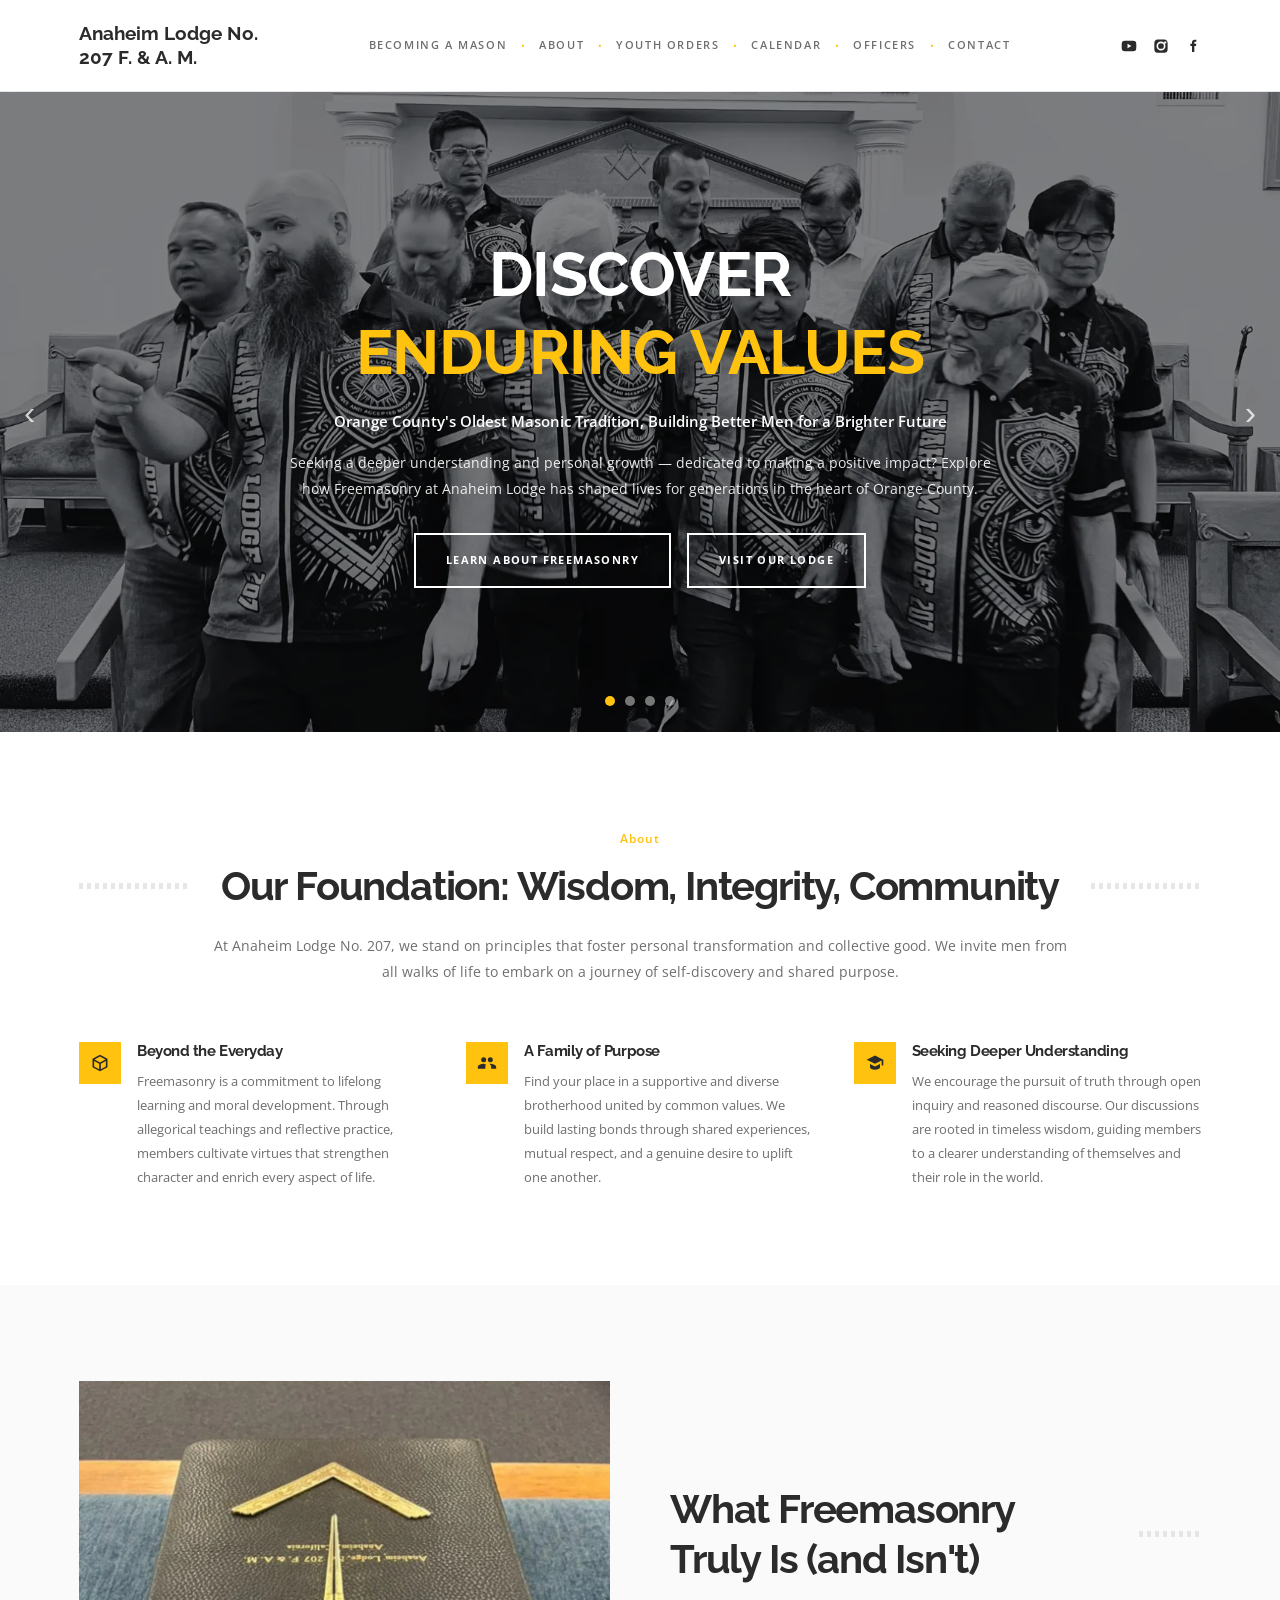
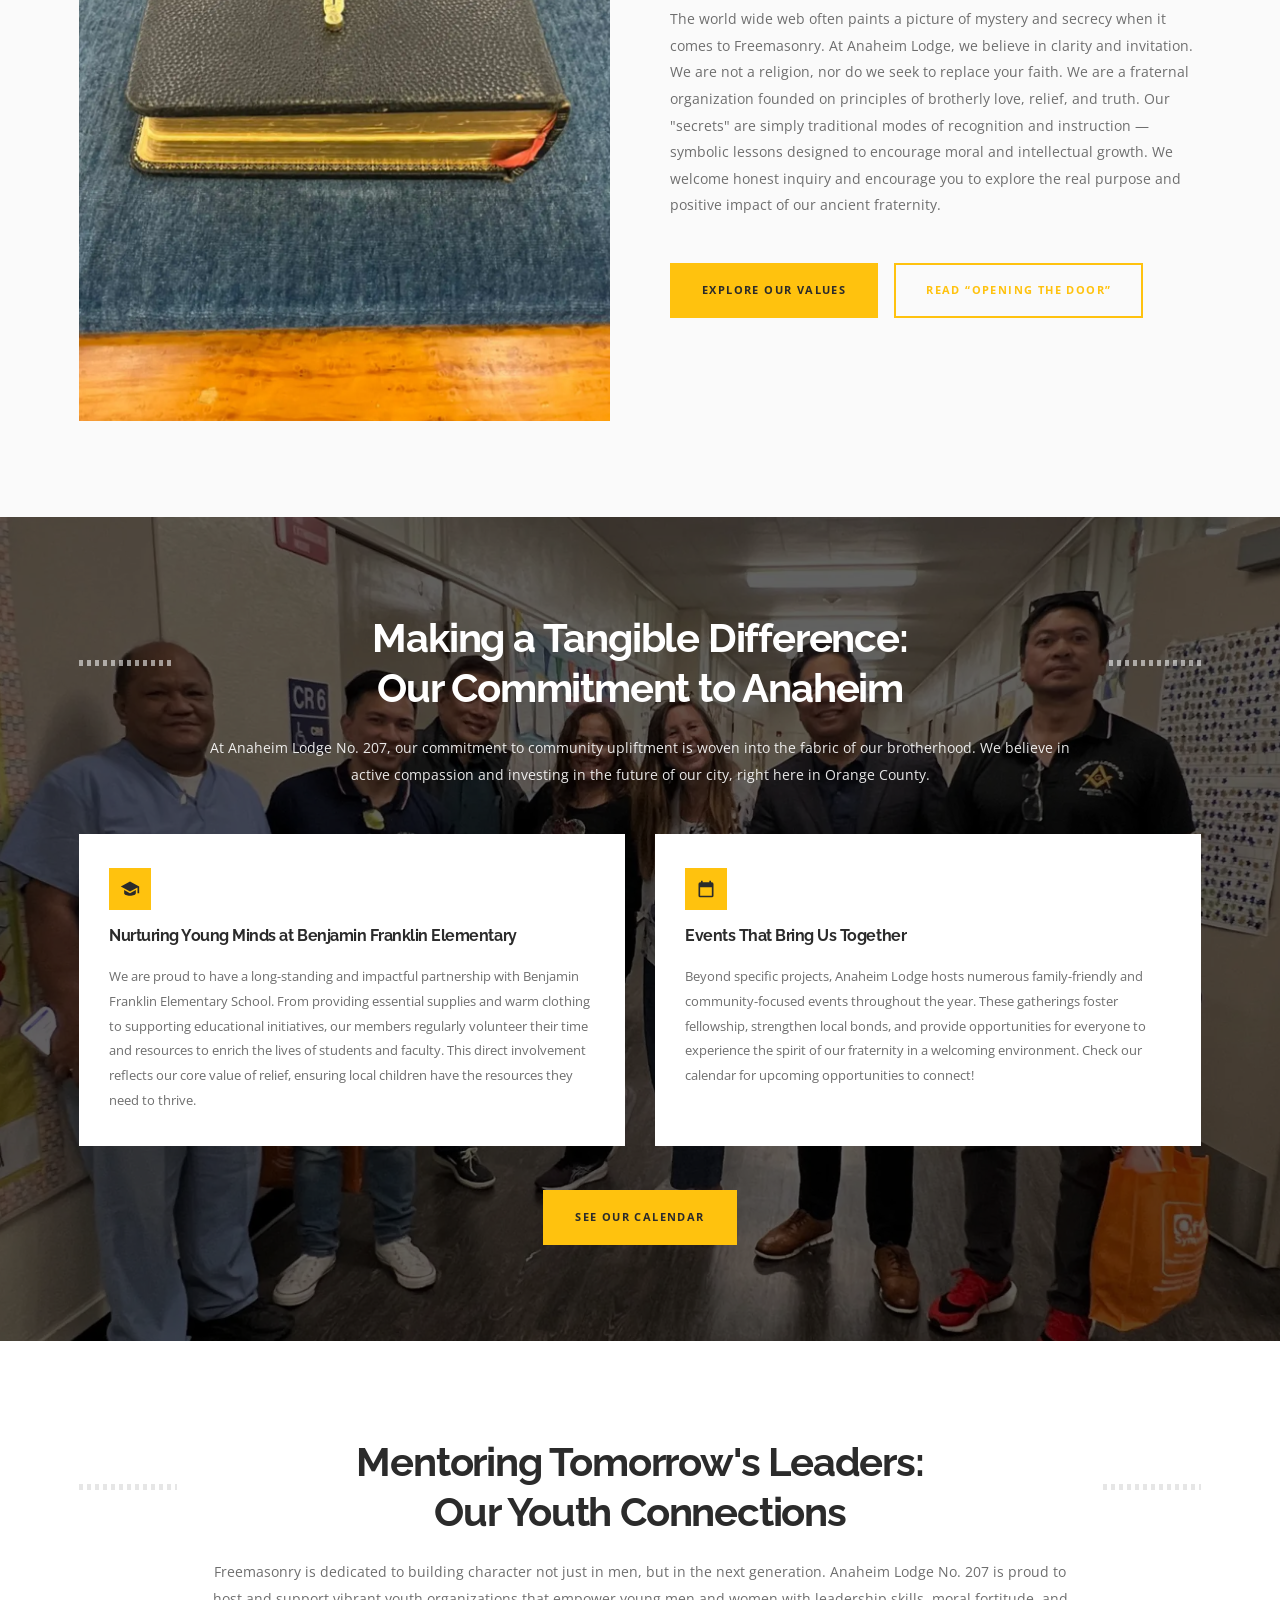
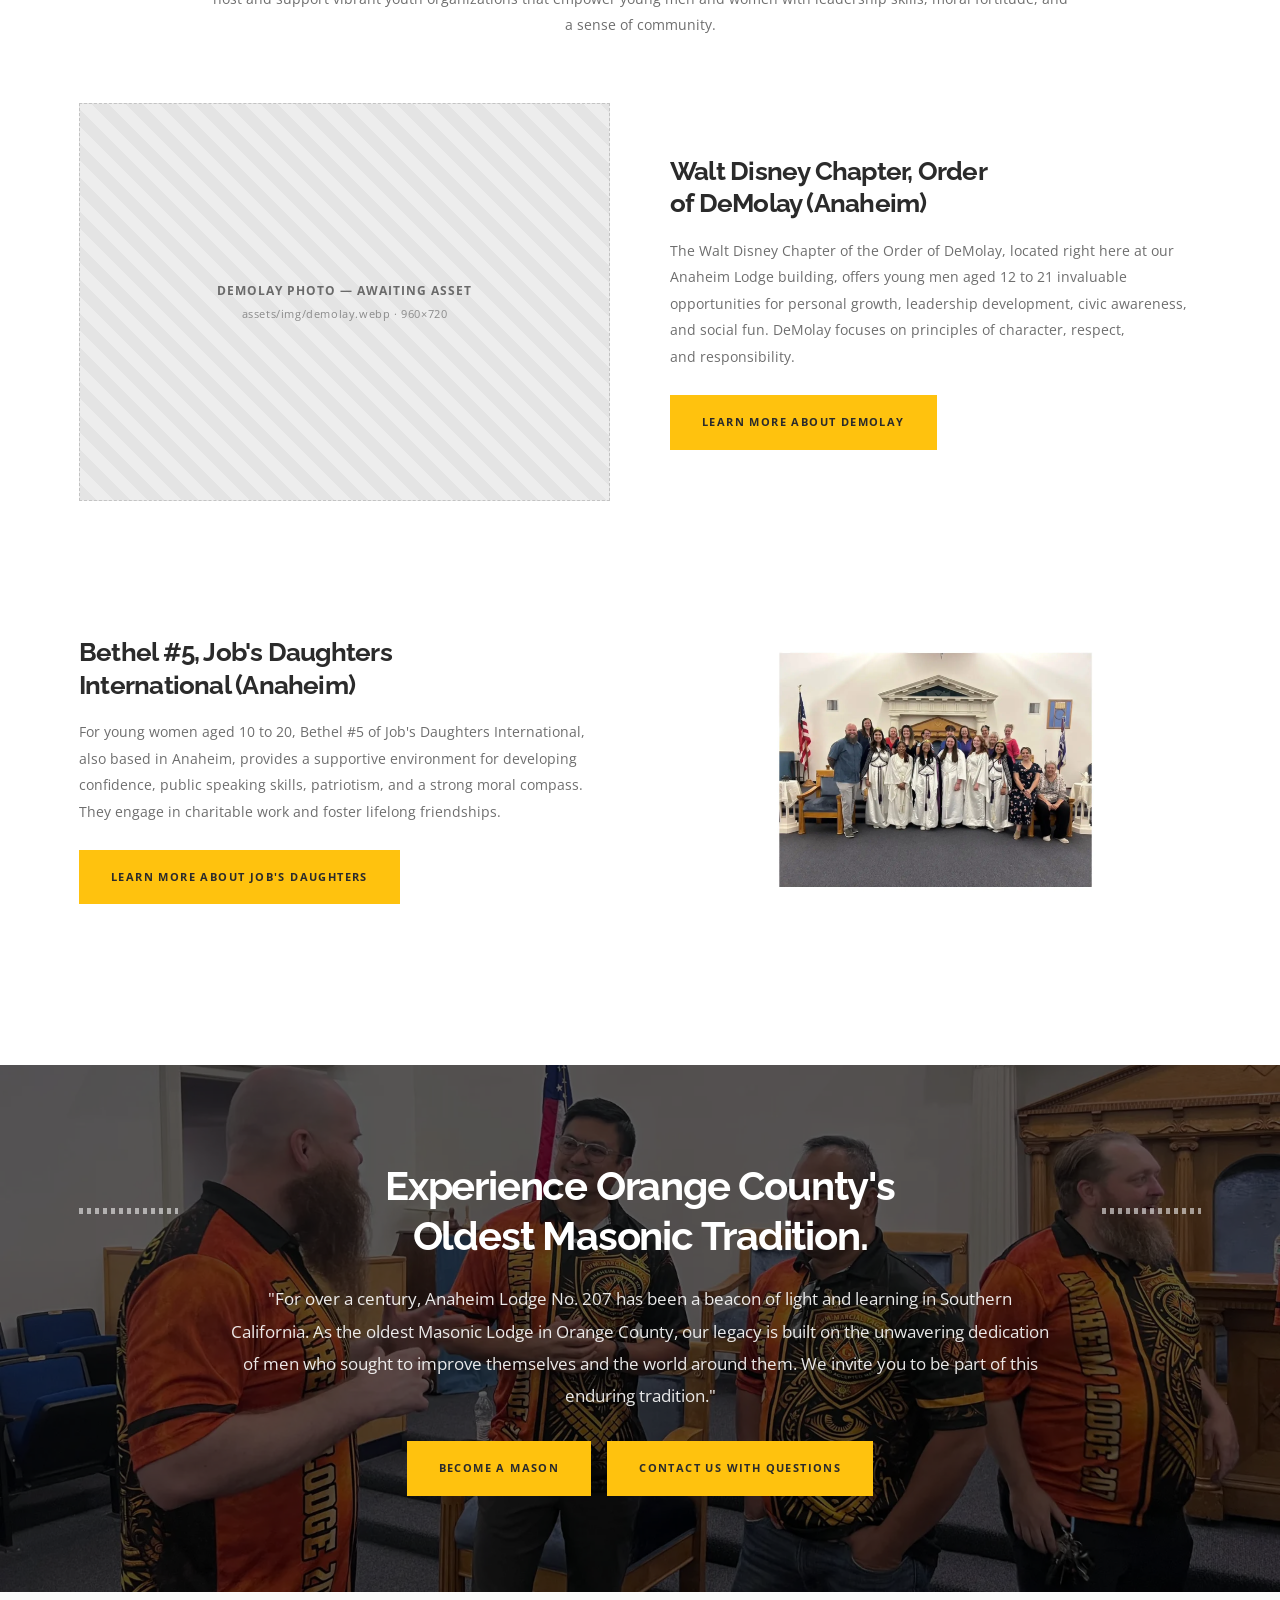
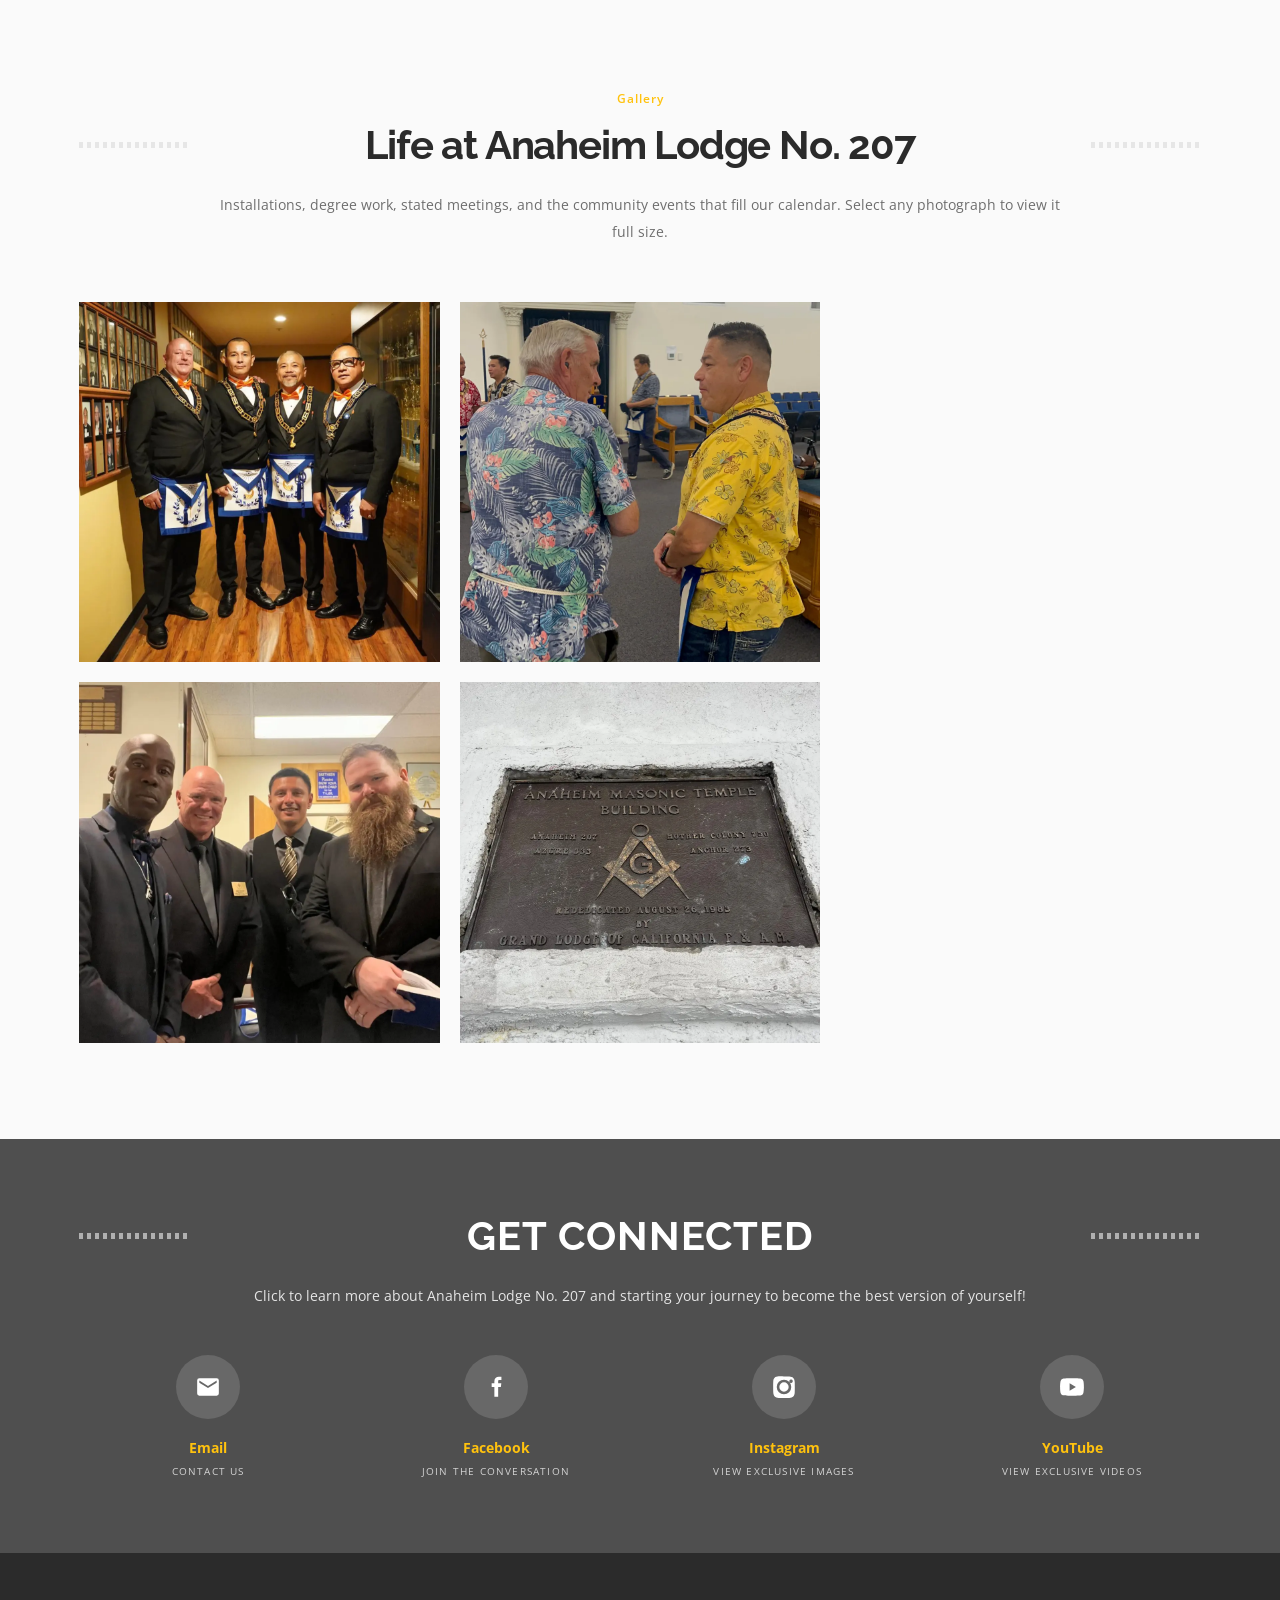
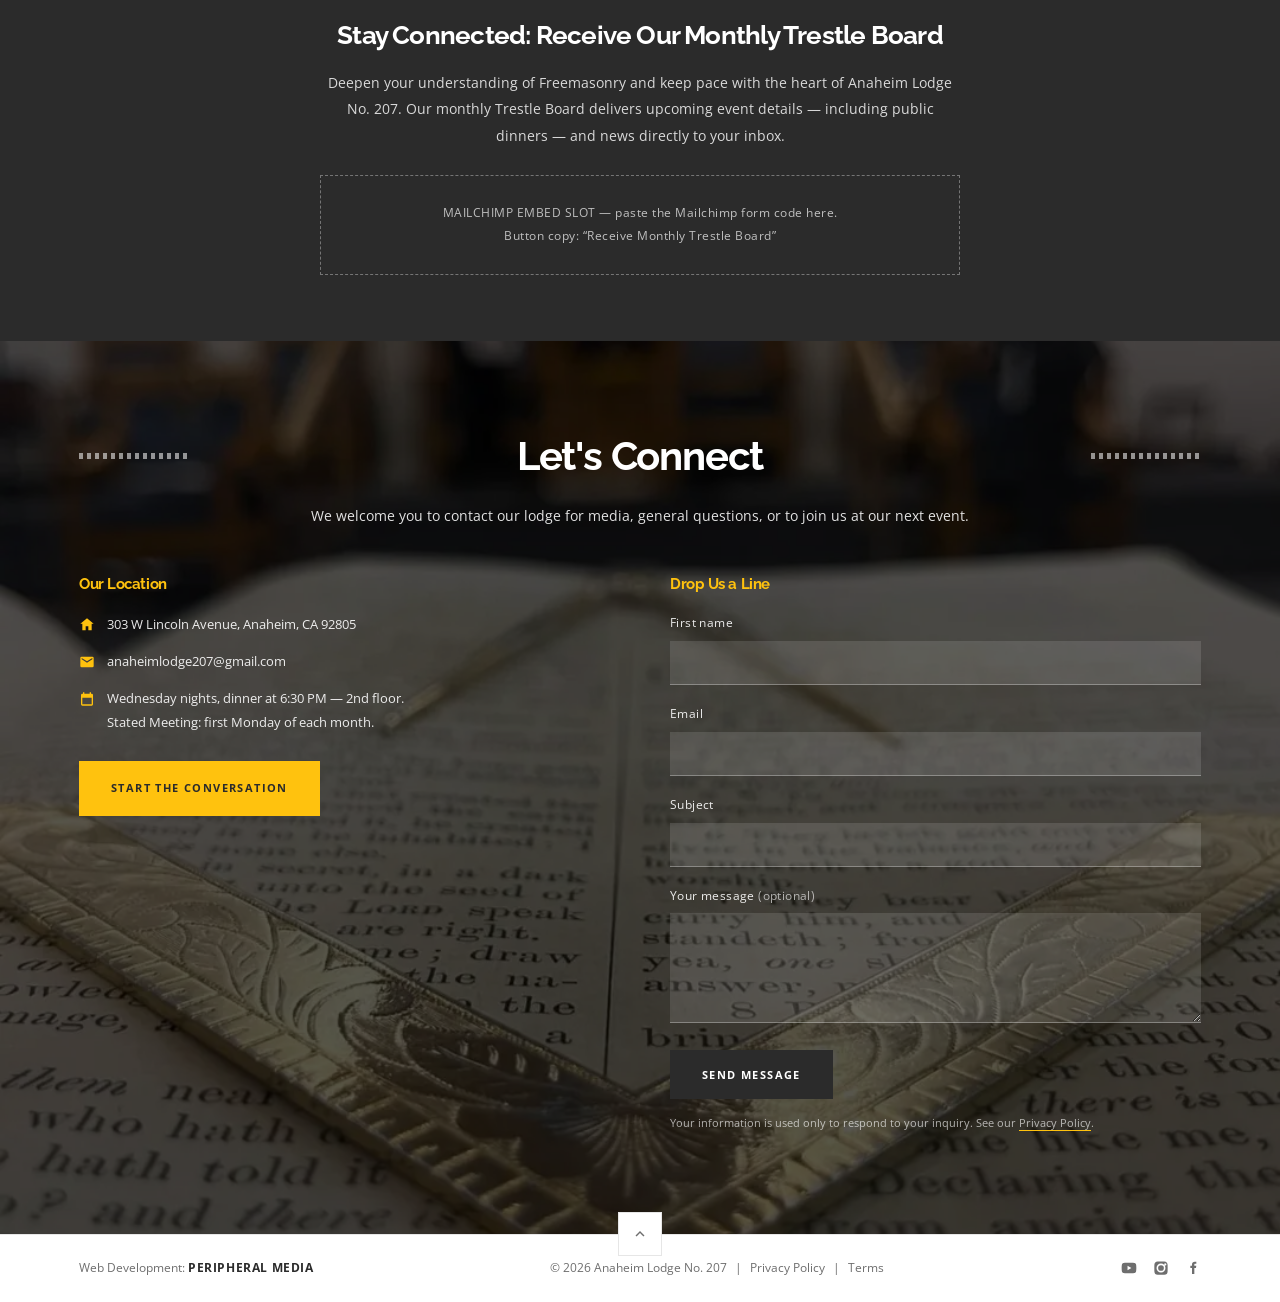
==== index.html @ 23104ac6 "Baseline: uploaded site + Drive photos" ====
<!DOCTYPE html>
<html lang="en">
<head>
<meta charset="utf-8">
<meta name="viewport" content="width=device-width, initial-scale=1">
<title>Anaheim Lodge No. 207 F. &amp; A. M. | Orange County's Oldest Masonic Lodge</title>
<meta name="description" content="Anaheim Lodge No. 207 is the oldest Masonic lodge in Orange County. Learn what Freemasonry is, meet our members, and visit us at 303 W Lincoln Avenue, Anaheim.">
<link rel="canonical" href="https://anaheimlodge207.org/">

<meta property="og:type" content="website">
<meta property="og:site_name" content="Anaheim Lodge No. 207 F. &amp; A. M.">
<meta property="og:title" content="Anaheim Lodge No. 207 F. &amp; A. M.">
<meta property="og:description" content="Orange County's oldest Masonic tradition — building better men for a brighter future.">
<meta property="og:image" content="assets/img/og-lodge.jpg">

<link rel="preconnect" href="https://fonts.googleapis.com">
<link rel="preconnect" href="https://fonts.gstatic.com" crossorigin>
<link href="https://fonts.googleapis.com/css2?family=Raleway:wght@600;700;800&family=Open+Sans:wght@400;600;700&display=swap" rel="stylesheet">
<link rel="stylesheet" href="assets/css/site.css">
</head>
<body>

<!-- ============================== HEADER ============================== -->
<header class="site-header">
  <div class="wrap">
    <a class="brand" href="index.html">Anaheim Lodge No.<br>207 F. &amp; A. M.</a>

    <button class="nav-toggle" type="button" aria-expanded="false"
            aria-controls="primary-nav" aria-label="Open menu">
      <svg viewBox="0 0 24 24" aria-hidden="true"><path d="M3 6h18v2H3zm0 5h18v2H3zm0 5h18v2H3z"/></svg>
    </button>

    <nav id="primary-nav" class="nav" aria-label="Primary">
      <ul style="display:contents">
        <li><a href="becoming-a-mason.html">Becoming a Mason</a></li>
        <li><a href="about.html">About</a></li>
        <li><a href="youth-orders.html">Youth Orders</a></li>
        <li><a href="calendar.html">Calendar</a></li>
        <li><a href="officers.html">Officers</a></li>
        <li><a href="contact.html">Contact</a></li>
      </ul>
    </nav>

    <div class="social">
      <a href="https://www.youtube.com/californiamasons" target="_blank" rel="noopener" aria-label="YouTube">
        <svg viewBox="0 0 24 24" aria-hidden="true"><path d="M23 12s0-3.8-.5-5.6a2.9 2.9 0 0 0-2-2C18.7 4 12 4 12 4s-6.7 0-8.5.4a2.9 2.9 0 0 0-2 2C1 8.2 1 12 1 12s0 3.8.5 5.6a2.9 2.9 0 0 0 2 2C5.3 20 12 20 12 20s6.7 0 8.5-.4a2.9 2.9 0 0 0 2-2C23 15.8 23 12 23 12zM9.8 15.4V8.6l5.8 3.4z"/></svg>
      </a>
      <a href="https://www.instagram.com/anaheimlodge" target="_blank" rel="noopener" aria-label="Instagram">
        <svg viewBox="0 0 24 24" aria-hidden="true"><path d="M12 2.2c3.2 0 3.6 0 4.9.07 3.3.15 4.8 1.7 5 5 .06 1.3.07 1.7.07 4.9s0 3.6-.07 4.9c-.15 3.3-1.7 4.8-5 5-1.3.06-1.7.07-4.9.07s-3.6 0-4.9-.07c-3.3-.15-4.8-1.7-5-5C2.04 15.6 2 15.2 2 12s0-3.6.07-4.9c.15-3.3 1.7-4.8 5-5C8.4 2.04 8.8 2.2 12 2.2zm0 3.1a6.7 6.7 0 1 0 0 13.4 6.7 6.7 0 0 0 0-13.4zm0 11a4.3 4.3 0 1 1 0-8.6 4.3 4.3 0 0 1 0 8.6zm6.9-11.2a1.6 1.6 0 1 0 0 3.1 1.6 1.6 0 0 0 0-3.1z"/></svg>
      </a>
      <a href="https://www.facebook.com/anaheimlodge207" target="_blank" rel="noopener" aria-label="Facebook">
        <svg viewBox="0 0 24 24" aria-hidden="true"><path d="M14 8.5V6.8c0-.8.2-1.2 1.4-1.2H17V2.6c-.3 0-1.3-.1-2.4-.1-2.4 0-4.1 1.5-4.1 4.2v1.8H8V12h2.5v9H14v-9h2.5l.4-3.5H14z"/></svg>
      </a>
    </div>
  </div>
</header>

<main class="site-main site-main--hero">

<!-- ============================== HERO SLIDER ========================== -->
<section class="hero" data-hero aria-label="Featured">
  <div class="hero__slides">

    <div class="hero__slide">
      <div class="hero__media" role="img" aria-label="The Anaheim Lodge No. 207 building on West Lincoln Avenue"
           style="background-image:url('assets/img/hero-1.webp')"></div>
      <div class="hero__scrim"></div>
    </div>

    <div class="hero__slide">
      <div class="hero__media" role="img" aria-label="Officers of Anaheim Lodge No. 207 in black and white"
           style="background-image:url('assets/img/hero-2.webp')"></div>
      <div class="hero__scrim"></div>
    </div>

    <div class="hero__slide">
      <div class="hero__media" role="img" aria-label="The cornerstone of the Anaheim Masonic building"
           style="background-image:url('assets/img/hero-3.webp')"></div>
      <div class="hero__scrim"></div>
    </div>

    <div class="hero__slide">
      <div class="hero__media" role="img" aria-label="Brethren gathered in the lodge room at a stated meeting"
           style="background-image:url('assets/img/hero-4.webp')"></div>
      <div class="hero__scrim"></div>
    </div>

  </div>

  <button class="hero__arrow hero__arrow--prev" type="button" aria-label="Previous slide">&#8249;</button>
  <button class="hero__arrow hero__arrow--next" type="button" aria-label="Next slide">&#8250;</button>

  <div class="hero__inner">
    <h1 class="hero__title">Discover <em>Enduring Values</em></h1>
    <p class="hero__sub">Orange County's Oldest Masonic Tradition, Building Better Men for a Brighter Future</p>
    <p class="hero__body">Seeking a deeper understanding and personal growth — dedicated to making a positive impact? Explore how Freemasonry at Anaheim Lodge has shaped lives for generations in the heart of Orange County.</p>
    <div class="btn-row btn-row--center">
      <a class="btn btn--ghost" href="about.html">Learn About Freemasonry</a>
      <a class="btn btn--ghost" href="calendar.html">Visit Our Lodge</a>
    </div>
  </div>

  <div class="hero__dots" role="tablist" aria-label="Slides"></div>
</section>

<!-- ============================== FOUNDATION ========================== -->
<section class="section">
  <div class="wrap">
    <div class="center">
      <p class="eyebrow">About</p>
      <div class="rule-title"><h2>Our Foundation: Wisdom, Integrity, Community</h2></div>
      <p class="wrap--narrow" style="margin:0 auto 56px">At Anaheim Lodge No. 207, we stand on principles that foster personal transformation and collective good. We invite men from all walks of life to embark on a journey of self-discovery and shared purpose.</p>
    </div>

    <div class="grid grid--3">
      <div class="feature">
        <span class="feature__icon" aria-hidden="true">
          <svg viewBox="0 0 24 24"><path d="M12 2 3 7v10l9 5 9-5V7zm0 2.3 6.5 3.6L12 11.5 5.5 7.9zM5 9.6l6 3.3v6.5l-6-3.3zm8 9.8v-6.5l6-3.3v6.5z"/></svg>
        </span>
        <div>
          <h3>Beyond the Everyday</h3>
          <p>Freemasonry is a commitment to lifelong learning and moral development. Through allegorical teachings and reflective practice, members cultivate virtues that strengthen character and enrich every aspect of life.</p>
        </div>
      </div>

      <div class="feature">
        <span class="feature__icon" aria-hidden="true">
          <svg viewBox="0 0 24 24"><path d="M16 11a3 3 0 1 0-3-3 3 3 0 0 0 3 3zm-8 0a3 3 0 1 0-3-3 3 3 0 0 0 3 3zm0 2c-2.3 0-7 1.2-7 3.5V19h9v-2.5c0-.9.4-1.7 1-2.3A12 12 0 0 0 8 13zm8 0c-.3 0-.7 0-1 .1 1.2.8 2 1.9 2 3.4V19h6v-2.5c0-2.3-4.7-3.5-7-3.5z"/></svg>
        </span>
        <div>
          <h3>A Family of Purpose</h3>
          <p>Find your place in a supportive and diverse brotherhood united by common values. We build lasting bonds through shared experiences, mutual respect, and a genuine desire to uplift one another.</p>
        </div>
      </div>

      <div class="feature">
        <span class="feature__icon" aria-hidden="true">
          <svg viewBox="0 0 24 24"><path d="M12 3 2 8l10 5 8-4v6h2V8zM6 13.2V17c0 1.7 2.7 3 6 3s6-1.3 6-3v-3.8l-6 3z"/></svg>
        </span>
        <div>
          <h3>Seeking Deeper Understanding</h3>
          <p>We encourage the pursuit of truth through open inquiry and reasoned discourse. Our discussions are rooted in timeless wisdom, guiding members to a clearer understanding of themselves and their role in the world.</p>
        </div>
      </div>
    </div>
  </div>
</section>

<!-- ============================== WHAT IT TRULY IS ==================== -->
<section class="section section--off">
  <div class="wrap">
    <div class="split split--tall">
      <div class="split__media">
        <img src="assets/img/community-service.webp" width="1080" height="1350" loading="lazy" decoding="async"
             alt="Members of Anaheim Lodge No. 207 gathered together at the lodge">
      </div>
      <div>
        <div class="rule-title rule-title--left">
          <h2>What Freemasonry Truly Is (and Isn't)</h2>
        </div>
        <p>The world wide web often paints a picture of mystery and secrecy when it comes to Freemasonry. At Anaheim Lodge, we believe in clarity and invitation. We are not a religion, nor do we seek to replace your faith. We are a fraternal organization founded on principles of brotherly love, relief, and truth. Our "secrets" are simply traditional modes of recognition and instruction — symbolic lessons designed to encourage moral and intellectual growth. We welcome honest inquiry and encourage you to explore the real purpose and positive impact of our ancient fraternity.</p>
        <div class="btn-row" style="margin-top:26px">
          <a class="btn btn--gold" href="becoming-a-mason.html">Explore Our Values</a>
          <a class="btn btn--outline-gold"
             href="https://freemason.org/wp-content/uploads/2022/05/Opening-the-Door-Guide-to-Masonry.pdf"
             target="_blank" rel="noopener">Read “Opening the Door”</a>
        </div>
      </div>
    </div>
  </div>
</section>

<!-- ============================== PHILANTHROPY BAND =================== -->
<section class="band" style="background-image:url('assets/img/band-community.webp')">
  <div class="wrap">
    <div class="center">
      <div class="rule-title rule-title--light"><h2>Making a Tangible Difference: Our Commitment to Anaheim</h2></div>
      <p class="wrap--narrow" style="margin:0 auto">At Anaheim Lodge No. 207, our commitment to community upliftment is woven into the fabric of our brotherhood. We believe in active compassion and investing in the future of our city, right here in Orange County.</p>
    </div>

    <div class="band__cards">
      <div class="band__card">
        <span class="feature__icon" aria-hidden="true">
          <svg viewBox="0 0 24 24"><path d="M12 3 1 9l11 6 9-4.9V17h2V9zM5 13.2V17c0 1.7 3.1 3 7 3s7-1.3 7-3v-3.8l-7 3.8z"/></svg>
        </span>
        <h3>Nurturing Young Minds at Benjamin Franklin Elementary</h3>
        <p>We are proud to have a long-standing and impactful partnership with Benjamin Franklin Elementary School. From providing essential supplies and warm clothing to supporting educational initiatives, our members regularly volunteer their time and resources to enrich the lives of students and faculty. This direct involvement reflects our core value of relief, ensuring local children have the resources they need to thrive.</p>
      </div>

      <div class="band__card">
        <span class="feature__icon" aria-hidden="true">
          <svg viewBox="0 0 24 24"><path d="M19 4h-1V2h-2v2H8V2H6v2H5a2 2 0 0 0-2 2v14a2 2 0 0 0 2 2h14a2 2 0 0 0 2-2V6a2 2 0 0 0-2-2zm0 16H5V10h14z"/></svg>
        </span>
        <h3>Events That Bring Us Together</h3>
        <p>Beyond specific projects, Anaheim Lodge hosts numerous family-friendly and community-focused events throughout the year. These gatherings foster fellowship, strengthen local bonds, and provide opportunities for everyone to experience the spirit of our fraternity in a welcoming environment. Check our calendar for upcoming opportunities to connect!</p>
      </div>
    </div>

    <div class="btn-row btn-row--center" style="margin-top:44px">
      <a class="btn btn--gold" href="calendar.html">See Our Calendar</a>
    </div>
  </div>
</section>

<!-- ============================== YOUTH ORDERS ======================== -->
<section class="section">
  <div class="wrap">
    <div class="center">
      <div class="rule-title"><h2>Mentoring Tomorrow's Leaders: Our Youth Connections</h2></div>
      <p class="wrap--narrow" style="margin:0 auto 64px">Freemasonry is dedicated to building character not just in men, but in the next generation. Anaheim Lodge No. 207 is proud to host and support vibrant youth organizations that empower young men and women with leadership skills, moral fortitude, and a sense of community.</p>
    </div>

    <div class="split" style="margin-bottom:70px">
      <div class="split__media">
        <!-- AWAITING PHOTOGRAPHY FROM WALT DISNEY CHAPTER — placeholder 1 of 2.
             Replace with: <img src="assets/img/demolay.webp" width="960" height="720"
             loading="lazy" decoding="async" alt="Members of Walt Disney Chapter, Order of DeMolay"> -->
        <div class="ph ph--4x3"><span><b>DeMolay photo — awaiting asset</b>assets/img/demolay.webp · 960×720</span></div>
      </div>
      <div>
        <h2 style="font-size:26px">Walt Disney Chapter, Order of DeMolay (Anaheim)</h2>
        <p>The Walt Disney Chapter of the Order of DeMolay, located right here at our Anaheim Lodge building, offers young men aged 12 to 21 invaluable opportunities for personal growth, leadership development, civic awareness, and social fun. DeMolay focuses on principles of character, respect, and responsibility.</p>
        <div class="btn-row" style="margin-top:24px">
          <a class="btn btn--gold" href="youth-orders.html#demolay">Learn More About DeMolay</a>
        </div>
      </div>
    </div>

    <div class="split split--reverse">
      <div class="split__media">
        <img src="assets/img/jobs-daughters.webp" width="960" height="720" loading="lazy" decoding="async"
             alt="Members of Bethel No. 5, Job’s Daughters International, Anaheim">
      </div>
      <div>
        <h2 style="font-size:26px">Bethel #5, Job's Daughters International (Anaheim)</h2>
        <p>For young women aged 10 to 20, Bethel #5 of Job's Daughters International, also based in Anaheim, provides a supportive environment for developing confidence, public speaking skills, patriotism, and a strong moral compass. They engage in charitable work and foster lifelong friendships.</p>
        <div class="btn-row" style="margin-top:24px">
          <a class="btn btn--gold" href="youth-orders.html#jobs-daughters">Learn More About Job's Daughters</a>
        </div>
      </div>
    </div>
  </div>
</section>

<!-- ============================== LEGACY / PRE-FOOTER CTA ============= -->
<section class="band" style="background-image:url('assets/img/band-legacy.webp')">
  <div class="wrap center">
    <div class="rule-title rule-title--light"><h2>Experience Orange County's Oldest Masonic Tradition.</h2></div>
    <p class="band__quote">"For over a century, Anaheim Lodge No. 207 has been a beacon of light and learning in Southern California. As the oldest Masonic Lodge in Orange County, our legacy is built on the unwavering dedication of men who sought to improve themselves and the world around them. We invite you to be part of this enduring tradition."</p>
    <div class="btn-row btn-row--center">
      <a class="btn btn--gold" href="becoming-a-mason.html">Become a Mason</a>
      <a class="btn btn--gold" href="contact.html">Contact Us with Questions</a>
    </div>
  </div>
</section>

<!-- ============================== GALLERY (LIGHTBOX) ================== -->
<section class="section section--off">
  <div class="wrap">
    <div class="center">
      <p class="eyebrow">Gallery</p>
      <div class="rule-title"><h2>Life at Anaheim Lodge No. 207</h2></div>
      <p class="wrap--narrow" style="margin:0 auto 56px">Installations, degree work, stated meetings, and the community events that fill our calendar. Select any photograph to view it full size.</p>
    </div>

    <div class="mosaic">

      <figure class="mosaic__item" data-lightbox="assets/img/gallery-home-01.webp" data-alt="Installation of officers at Anaheim Lodge No. 207">
        <img src="assets/img/gallery-home-01.webp" loading="lazy" decoding="async" alt="Installation of officers at Anaheim Lodge No. 207">
      </figure>

      <figure class="mosaic__item" data-lightbox="assets/img/gallery-home-02.webp" data-alt="Master Masons of Anaheim Lodge No. 207">
        <img src="assets/img/gallery-home-02.webp" loading="lazy" decoding="async" alt="Master Masons of Anaheim Lodge No. 207">
      </figure>

      <figure class="mosaic__item" data-lightbox="assets/img/gallery-home-03.webp" data-alt="Brethren of Anaheim Lodge No. 207">
        <img src="assets/img/gallery-home-03.webp" loading="lazy" decoding="async" alt="Brethren of Anaheim Lodge No. 207">
      </figure>

      <figure class="mosaic__item" data-lightbox="assets/img/gallery-home-04.webp" data-alt="The cornerstone of the Anaheim Masonic building">
        <img src="assets/img/gallery-home-04.webp" loading="lazy" decoding="async" alt="The cornerstone of the Anaheim Masonic building">
      </figure>

    </div>
  </div>
</section>

<!-- ============================== GET CONNECTED ======================= -->
<section class="connect">
  <div class="wrap center">
    <div class="rule-title rule-title--light"><h2>Get Connected</h2></div>
    <p>Click to learn more about Anaheim Lodge No. 207 and starting your journey to become the best version of yourself!</p>

    <div class="connect__grid">
      <a class="connect__item" href="contact.html">
        <span class="connect__circle"><svg viewBox="0 0 24 24" aria-hidden="true"><path d="M20 4H4a2 2 0 0 0-2 2v12a2 2 0 0 0 2 2h16a2 2 0 0 0 2-2V6a2 2 0 0 0-2-2zm0 4-8 5-8-5V6l8 5 8-5z"/></svg></span>
        <span class="connect__label">Email</span>
        <span class="connect__sub">Contact Us</span>
      </a>
      <a class="connect__item" href="https://www.facebook.com/anaheimlodge207" target="_blank" rel="noopener">
        <span class="connect__circle"><svg viewBox="0 0 24 24" aria-hidden="true"><path d="M14 8.5V6.8c0-.8.2-1.2 1.4-1.2H17V2.6c-.3 0-1.3-.1-2.4-.1-2.4 0-4.1 1.5-4.1 4.2v1.8H8V12h2.5v9H14v-9h2.5l.4-3.5H14z"/></svg></span>
        <span class="connect__label">Facebook</span>
        <span class="connect__sub">Join the Conversation</span>
      </a>
      <a class="connect__item" href="https://www.instagram.com/anaheimlodge" target="_blank" rel="noopener">
        <span class="connect__circle"><svg viewBox="0 0 24 24" aria-hidden="true"><path d="M12 2.2c3.2 0 3.6 0 4.9.07 3.3.15 4.8 1.7 5 5 .06 1.3.07 1.7.07 4.9s0 3.6-.07 4.9c-.15 3.3-1.7 4.8-5 5-1.3.06-1.7.07-4.9.07s-3.6 0-4.9-.07c-3.3-.15-4.8-1.7-5-5C2.04 15.6 2 15.2 2 12s0-3.6.07-4.9c.15-3.3 1.7-4.8 5-5C8.4 2.04 8.8 2.2 12 2.2zm0 3.1a6.7 6.7 0 1 0 0 13.4 6.7 6.7 0 0 0 0-13.4zm0 11a4.3 4.3 0 1 1 0-8.6 4.3 4.3 0 0 1 0 8.6zm6.9-11.2a1.6 1.6 0 1 0 0 3.1 1.6 1.6 0 0 0 0-3.1z"/></svg></span>
        <span class="connect__label">Instagram</span>
        <span class="connect__sub">View Exclusive Images</span>
      </a>
      <a class="connect__item" href="https://www.youtube.com/californiamasons" target="_blank" rel="noopener">
        <span class="connect__circle"><svg viewBox="0 0 24 24" aria-hidden="true"><path d="M23 12s0-3.8-.5-5.6a2.9 2.9 0 0 0-2-2C18.7 4 12 4 12 4s-6.7 0-8.5.4a2.9 2.9 0 0 0-2 2C1 8.2 1 12 1 12s0 3.8.5 5.6a2.9 2.9 0 0 0 2 2C5.3 20 12 20 12 20s6.7 0 8.5-.4a2.9 2.9 0 0 0 2-2C23 15.8 23 12 23 12zM9.8 15.4V8.6l5.8 3.4z"/></svg></span>
        <span class="connect__label">YouTube</span>
        <span class="connect__sub">View Exclusive Videos</span>
      </a>
    </div>
  </div>
</section>

<!-- ============================== NEWSLETTER ========================== -->
<section class="subscribe">
  <div class="wrap center">
    <h2>Stay Connected: Receive Our Monthly Trestle Board</h2>
    <p>Deepen your understanding of Freemasonry and keep pace with the heart of Anaheim Lodge No. 207. Our monthly Trestle Board delivers upcoming event details — including public dinners — and news directly to your inbox.</p>
    <div class="subscribe__slot">
      MAILCHIMP EMBED SLOT — paste the Mailchimp form code here.<br>
      Button copy: “Receive Monthly Trestle Board”
    </div>
  </div>
</section>

</main>

<!-- ============================== PRE-FOOTER ========================== -->
<section class="prefooter" style="background-image:url('assets/img/footer-bg.webp')">
  <div class="wrap">
    <div class="center">
      <div class="rule-title rule-title--light"><h2>Let's Connect</h2></div>
      <p>We welcome you to contact our lodge for media, general questions, or to join us at our next event.</p>
    </div>

    <div class="prefooter__grid">
      <div>
        <h4>Our Location</h4>
        <ul class="contact-list">
          <li>
            <svg viewBox="0 0 24 24" aria-hidden="true"><path d="M12 2 2 10h3v10h5v-6h4v6h5V10h3z"/></svg>
            <a href="https://maps.google.com/?q=303+W+Lincoln+Avenue+Anaheim+CA+92805" target="_blank" rel="noopener">303 W Lincoln Avenue, Anaheim, CA 92805</a>
          </li>
          <li>
            <svg viewBox="0 0 24 24" aria-hidden="true"><path d="M20 4H4a2 2 0 0 0-2 2v12a2 2 0 0 0 2 2h16a2 2 0 0 0 2-2V6a2 2 0 0 0-2-2zm0 4-8 5-8-5V6l8 5 8-5z"/></svg>
            <a href="mailto:anaheimlodge207@gmail.com">anaheimlodge207@gmail.com</a>
          </li>
          <li>
            <svg viewBox="0 0 24 24" aria-hidden="true"><path d="M19 4h-1V2h-2v2H8V2H6v2H5a2 2 0 0 0-2 2v14a2 2 0 0 0 2 2h14a2 2 0 0 0 2-2V6a2 2 0 0 0-2-2zm0 16H5V10h14z"/></svg>
            <span>Wednesday nights, dinner at 6:30&nbsp;PM &mdash; 2nd floor.<br>Stated Meeting: first Monday of each month.</span>
          </li>
        </ul>
        <div class="btn-row" style="margin-top:26px">
          <a class="btn btn--gold" href="contact.html">Start the Conversation</a>
        </div>
      </div>

      <div>
        <h4>Drop Us a Line</h4>
        <form name="footer-contact" method="POST"
              data-netlify="true" netlify-honeypot="company-website"
              action="/thank-you.html">
          <input type="hidden" name="form-name" value="footer-contact">
          <p class="hp"><label>Leave this empty: <input name="company-website"></label></p>

          <div class="field">
            <label for="f-name">First name</label>
            <input id="f-name" name="first-name" type="text" autocomplete="given-name" required>
          </div>
          <div class="field">
            <label for="f-email">Email</label>
            <input id="f-email" name="email" type="email" autocomplete="email" required>
          </div>
          <div class="field">
            <label for="f-subject">Subject</label>
            <input id="f-subject" name="subject" type="text">
          </div>
          <div class="field">
            <label for="f-message">Your message <span style="opacity:.7">(optional)</span></label>
            <textarea id="f-message" name="message"></textarea>
          </div>

          <button class="btn btn--dark" type="submit">Send message</button>
          <p style="font-size:11px;color:rgba(255,255,255,.65);margin-top:14px">Your information is used only to respond to your inquiry. See our <a href="privacy.html" style="border-bottom:1px solid var(--gold)">Privacy Policy</a>.</p>
        </form>
      </div>
    </div>
  </div>
</section>

<!-- ============================== FOOTER ============================== -->
<div class="footer-wrap">
  <a class="to-top" href="#top" aria-label="Back to top">
    <svg viewBox="0 0 24 24" width="18" height="18" aria-hidden="true" fill="currentColor"><path d="M12 8l6 6-1.4 1.4L12 10.8l-4.6 4.6L6 14z"/></svg>
  </a>
  <footer class="site-footer">
    <div class="wrap">
      <p style="margin:0">Web Development: <a href="https://peripheral-media.com/" target="_blank" rel="noopener"><strong>Peripheral Media</strong></a></p>
      <p class="footer-legal" style="margin:0">
        <span>&copy; <span id="year">2026</span> Anaheim Lodge No. 207</span> <span>|</span>
        <a href="privacy.html">Privacy Policy</a> <span>|</span>
        <a href="terms.html">Terms</a>
      </p>
      <div class="social">
        <a href="https://www.youtube.com/californiamasons" target="_blank" rel="noopener" aria-label="YouTube"><svg viewBox="0 0 24 24" aria-hidden="true"><path d="M23 12s0-3.8-.5-5.6a2.9 2.9 0 0 0-2-2C18.7 4 12 4 12 4s-6.7 0-8.5.4a2.9 2.9 0 0 0-2 2C1 8.2 1 12 1 12s0 3.8.5 5.6a2.9 2.9 0 0 0 2 2C5.3 20 12 20 12 20s6.7 0 8.5-.4a2.9 2.9 0 0 0 2-2C23 15.8 23 12 23 12zM9.8 15.4V8.6l5.8 3.4z"/></svg></a>
        <a href="https://www.instagram.com/anaheimlodge" target="_blank" rel="noopener" aria-label="Instagram"><svg viewBox="0 0 24 24" aria-hidden="true"><path d="M12 2.2c3.2 0 3.6 0 4.9.07 3.3.15 4.8 1.7 5 5 .06 1.3.07 1.7.07 4.9s0 3.6-.07 4.9c-.15 3.3-1.7 4.8-5 5-1.3.06-1.7.07-4.9.07s-3.6 0-4.9-.07c-3.3-.15-4.8-1.7-5-5C2.04 15.6 2 15.2 2 12s0-3.6.07-4.9c.15-3.3 1.7-4.8 5-5C8.4 2.04 8.8 2.2 12 2.2zm0 3.1a6.7 6.7 0 1 0 0 13.4 6.7 6.7 0 0 0 0-13.4zm0 11a4.3 4.3 0 1 1 0-8.6 4.3 4.3 0 0 1 0 8.6zm6.9-11.2a1.6 1.6 0 1 0 0 3.1 1.6 1.6 0 0 0 0-3.1z"/></svg></a>
        <a href="https://www.facebook.com/anaheimlodge207" target="_blank" rel="noopener" aria-label="Facebook"><svg viewBox="0 0 24 24" aria-hidden="true"><path d="M14 8.5V6.8c0-.8.2-1.2 1.4-1.2H17V2.6c-.3 0-1.3-.1-2.4-.1-2.4 0-4.1 1.5-4.1 4.2v1.8H8V12h2.5v9H14v-9h2.5l.4-3.5H14z"/></svg></a>
      </div>
    </div>
  </footer>
</div>

<script src="assets/js/site.js"></script>
<script>document.getElementById('year').textContent = new Date().getFullYear();</script>
</body>
</html>
---- assets/css/site.css ----
/* ==========================================================================
   Anaheim Lodge No. 207 F. & A. M.
   Shared stylesheet  —  assets/css/site.css
   Replicates the Brooklyn (United Themes) look from the WordPress build.
   Every color / size is a token below. Change once, applies sitewide.
   ========================================================================== */

/* ---------- 1. TOKENS ---------------------------------------------------- */
:root {
  /* Brand */
  --gold:         #ffc20e;   /* primary accent: buttons, eyebrows, rules      */
  --gold-hover:   #e5ad06;
  --ink:          #2b2b2b;   /* headings                                      */
  --body:         #6e6e6e;   /* paragraph text                                */
  --body-light:   #8a8a8a;
  --band-grey:    #4f4f4f;   /* "Get Connected" solid band                    */
  --white:        #ffffff;
  --off:          #fafafa;
  --rule:         #e6e6e6;
  --overlay:      rgba(0,0,0,.45);   /* hero + image-band darkening           */
  --overlay-deep: rgba(0,0,0,.62);

  /* Type
     --display  Raleway  (confirmed against the live Brooklyn build)
     --text     Open Sans
     Both load from Google Fonts in each page <head>. */
  --display: "Raleway", "Helvetica Neue", Helvetica, Arial, sans-serif;
  --text:    "Open Sans", "Helvetica Neue", Helvetica, Arial, sans-serif;

  /* Metrics */
  --header-h: 92px;
  --max:      1170px;
  --gutter:   24px;

  /* Motion */
  --ease: cubic-bezier(.25,.46,.45,.94);
}

/* ---------- 2. RESET ----------------------------------------------------- */
*, *::before, *::after { box-sizing: border-box; }

html { -webkit-text-size-adjust: 100%; scroll-behavior: smooth; }

body {
  margin: 0;
  font-family: var(--text);
  font-size: 14px;
  line-height: 1.9;
  color: var(--body);
  background: var(--white);
  overflow-x: hidden;
}

img { max-width: 100%; height: auto; display: block; border: 0; }
a   { color: inherit; text-decoration: none; }
ul  { margin: 0; padding: 0; list-style: none; }

:focus-visible {
  outline: 2px solid var(--gold);
  outline-offset: 3px;
}

@media (prefers-reduced-motion: reduce) {
  *, *::before, *::after {
    animation-duration: .001ms !important;
    animation-iteration-count: 1 !important;
    transition-duration: .001ms !important;
    scroll-behavior: auto !important;
  }
}

/* ---------- 3. LAYOUT HELPERS -------------------------------------------- */
.wrap {
  width: 100%;
  max-width: var(--max);
  margin: 0 auto;
  padding: 0 var(--gutter);
}

.wrap--narrow { max-width: 860px; }

.section        { padding: 96px 0; }
.section--tight { padding: 64px 0; }
.section--flush { padding: 0; }
.section--off   { background: var(--off); }

.grid { display: grid; gap: 40px; }
.grid--3 { grid-template-columns: repeat(3, 1fr); }
.grid--2 { grid-template-columns: repeat(2, 1fr); }

.center { text-align: center; }

/* ---------- 4. TYPOGRAPHY ------------------------------------------------ */
h1, h2, h3, h4, h5, h6 {
  font-family: var(--display);
  font-weight: 700;
  color: var(--ink);
  margin: 0 0 18px;
  line-height: 1.25;
  letter-spacing: -0.03em;
  text-wrap: balance;   /* even line lengths, no orphaned last word */
}
/* Body copy: keep a single word from stranding on its own line */
p, li { text-wrap: pretty; }

h1 { font-size: 54px; }
h2 { font-size: 40px; }
h3 { font-size: 20px; }
h4 { font-size: 16px; }

p { margin: 0 0 18px; }
p:last-child { margin-bottom: 0; }

.lead { font-size: 15px; }

/* Small gold kicker that sits above a section title */
.eyebrow {
  font-family: var(--text);
  font-size: 12px;
  font-weight: 600;
  letter-spacing: 1px;
  color: var(--gold);
  text-transform: capitalize;
  margin: 0 0 10px;
}

/* Section title flanked by the dotted Brooklyn rules */
.rule-title {
  display: flex;
  align-items: center;
  justify-content: center;
  gap: 22px;
  margin-bottom: 22px;
}
.rule-title::before,
.rule-title::after {
  content: "";
  flex: 0 1 110px;      /* shrinkable — was 0 0 110px, which starved the title */
  min-width: 0;
  height: 6px;
  background-image: repeating-linear-gradient(
    to right, var(--rule) 0 4px, transparent 4px 8px
  );
}
.rule-title > * {
  margin: 0;
  flex: 1 1 auto;
  min-width: 0;
  text-wrap: balance;   /* stops the one-word-per-line ladder */
}
/* Left-aligned titles inside a split column: one rule only, and let it collapse */
.rule-title--left { justify-content: flex-start; gap: 18px; }
.rule-title--left::before { display: none; }
.rule-title--left::after  { flex: 0 1 90px; }

.rule-title--light::before,
.rule-title--light::after { background-image: repeating-linear-gradient(
    to right, rgba(255,255,255,.55) 0 4px, transparent 4px 8px); }

/* Short gold underline used on the Calendar-style column headings */
.underscore { position: relative; padding-bottom: 18px; }
.underscore::after {
  content: "";
  position: absolute; left: 50%; bottom: 0;
  width: 78px; height: 3px;
  background: var(--gold);
  transform: translateX(-50%);
}
.underscore--left::after { left: 0; transform: none; }

/* ---------- 5. BUTTONS --------------------------------------------------- */
.btn {
  display: inline-block;
  font-family: var(--text);
  font-size: 11px;
  font-weight: 700;
  letter-spacing: 1.4px;
  text-transform: uppercase;
  padding: 15px 30px;
  border: 2px solid transparent;
  cursor: pointer;
  transition: background .25s var(--ease), color .25s var(--ease),
              border-color .25s var(--ease);
}

.btn--gold  { background: var(--gold); color: var(--ink); }
.btn--gold:hover  { background: var(--gold-hover); }

.btn--dark  { background: var(--ink); color: var(--white); }
.btn--dark:hover  { background: #000; }

.btn--ghost { background: transparent; color: var(--white); border-color: var(--white); }
.btn--ghost:hover { background: var(--white); color: var(--ink); }

.btn--outline-gold { background: transparent; color: var(--gold); border-color: var(--gold); }
.btn--outline-gold:hover { background: var(--gold); color: var(--ink); }

.btn-row { display: flex; flex-wrap: wrap; gap: 16px; }
.btn-row--center { justify-content: center; }

.textlink {
  font-size: 12px;
  font-weight: 700;
  letter-spacing: 1px;
  text-transform: uppercase;
  color: var(--ink);
  border-bottom: 2px solid var(--gold);
  padding-bottom: 3px;
}
.textlink:hover { color: var(--gold); }

/* ---------- 6. IMAGE PLACEHOLDERS ---------------------------------------- */
/* Temporary. Swap <div class="ph"> for <img> once assets land.              */
.ph {
  position: relative;
  display: flex;
  align-items: center;
  justify-content: center;
  text-align: center;
  padding: 20px;
  background-color: #ededed;
  background-image: repeating-linear-gradient(
    45deg, #e4e4e4 0 12px, #ededed 12px 24px
  );
  border: 1px dashed #c4c4c4;
  color: #8b8b8b;
  font-family: var(--text);
  font-size: 11px;
  letter-spacing: .6px;
  line-height: 1.7;
}
.ph b { display: block; color: #6a6a6a; font-size: 12px; letter-spacing: 1px;
        text-transform: uppercase; margin-bottom: 4px; }
.ph--dark {
  background-color: #262626;
  background-image: repeating-linear-gradient(
    45deg, #1f1f1f 0 12px, #2b2b2b 12px 24px
  );
  border-color: #3d3d3d;
  color: #7e7e7e;
}
.ph--dark b { color: #9a9a9a; }
.ph--4x3  { aspect-ratio: 4 / 3; }
.ph--1x1  { aspect-ratio: 1 / 1; }
.ph--3x4  { aspect-ratio: 3 / 4; }
.ph--16x9 { aspect-ratio: 16 / 9; }
.ph--fill { position: absolute; inset: 0; }

/* ---------- 7. HEADER ---------------------------------------------------- */
.site-header {
  position: fixed;
  inset: 0 0 auto 0;
  z-index: 900;
  height: var(--header-h);
  background: var(--white);
  border-bottom: 1px solid var(--rule);
  display: flex;
  align-items: center;
}

.site-header .wrap {
  display: flex;
  align-items: center;
  justify-content: space-between;
  gap: 24px;
}

.brand {
  font-family: var(--display);
  font-weight: 700;
  font-size: 19px;
  line-height: 1.25;
  color: var(--ink);
  flex: 0 0 auto;
}

.nav { display: flex; align-items: center; gap: 0; }
.nav a {
  font-size: 11px;
  font-weight: 600;
  letter-spacing: 1.6px;
  text-transform: uppercase;
  color: var(--body);
  padding: 8px 14px;
  transition: color .2s var(--ease);
}
.nav a:hover { color: var(--ink); }
.nav a[aria-current="page"] { color: var(--ink); font-weight: 700; }
.nav li + li::before {
  content: "•";
  color: var(--gold);
  font-size: 10px;
}
.nav li { display: flex; align-items: center; }

.social { display: flex; align-items: center; gap: 16px; flex: 0 0 auto; }
.social a { color: var(--ink); display: inline-flex; transition: color .2s var(--ease); }
.social a:hover { color: var(--gold); }
.social svg { width: 16px; height: 16px; fill: currentColor; }

.nav-toggle {
  display: none;
  background: none;
  border: 0;
  padding: 8px;
  cursor: pointer;
  color: var(--ink);
}
.nav-toggle svg { width: 24px; height: 24px; fill: currentColor; }

/* push content below the fixed header */
.site-main { padding-top: var(--header-h); }
.site-main--hero { padding-top: 0; }
.site-main--hero .hero { margin-top: var(--header-h); }

/* ---------- 8. HERO SLIDER (Ken Burns) ----------------------------------- */
.hero {
  position: relative;
  min-height: 640px;
  display: flex;
  align-items: center;
  justify-content: center;
  overflow: hidden;
  background: #1c1c1c;
}

.hero__slides { position: absolute; inset: 0; }

.hero__slide {
  position: absolute;
  inset: 0;
  opacity: 0;
  transition: opacity 1.2s var(--ease);
}
.hero__slide.is-active { opacity: 1; }

.hero__media {
  position: absolute;
  inset: 0;
  background-size: cover;
  background-position: center;
}
/* Ken Burns: slow push-in, only on the visible slide */
.hero__slide.is-active .hero__media { animation: kenburns 12s linear forwards; }
@keyframes kenburns {
  from { transform: scale(1)    translate3d(0,0,0); }
  to   { transform: scale(1.12) translate3d(0,-1.5%,0); }
}

.hero__scrim { position: absolute; inset: 0; background: var(--overlay); }

.hero__inner {
  position: relative;
  z-index: 2;
  max-width: 760px;
  padding: 120px var(--gutter);
  text-align: center;
  color: var(--white);
}

.hero__title {
  font-size: clamp(34px, 5.4vw, 62px);
  text-transform: uppercase;
  color: var(--white);
  letter-spacing: -.5px;
  margin-bottom: 16px;
}
.hero__title em { font-style: normal; color: var(--gold); }

.hero__sub {
  font-size: 15px;
  font-weight: 600;
  color: var(--white);
  margin-bottom: 14px;
}
.hero__body { color: rgba(255,255,255,.9); margin-bottom: 30px; }

.hero__arrow {
  position: absolute;
  top: 50%;
  z-index: 3;
  transform: translateY(-50%);
  background: none;
  border: 0;
  color: var(--white);
  font-size: 34px;
  line-height: 1;
  padding: 16px;
  cursor: pointer;
  opacity: .75;
  transition: opacity .2s var(--ease);
}
.hero__arrow:hover { opacity: 1; }
.hero__arrow--prev { left: 8px; }
.hero__arrow--next { right: 8px; }

.hero__dots {
  position: absolute;
  z-index: 3;
  bottom: 26px; left: 50%;
  transform: translateX(-50%);
  display: flex;
  gap: 10px;
}
.hero__dots button {
  width: 10px; height: 10px;
  border-radius: 50%;
  border: 0;
  background: rgba(255,255,255,.45);
  cursor: pointer;
  padding: 0;
}
.hero__dots button.is-active { background: var(--gold); }

/* Interior page hero (no slider) */
.page-hero {
  position: relative;
  min-height: 420px;
  display: flex;
  align-items: center;
  justify-content: center;
  text-align: center;
  color: var(--white);
  background: #1c1c1c;
  overflow: hidden;
}
.page-hero__scrim { position: absolute; inset: 0; background: var(--overlay-deep); }
.page-hero__inner { position: relative; z-index: 2; max-width: 760px; padding: 90px var(--gutter); }
.page-hero h1 { color: var(--white); }
.page-hero p  { color: rgba(255,255,255,.9); }

/* ---------- 9. FEATURE COLUMNS ------------------------------------------- */
.feature { display: flex; gap: 16px; align-items: flex-start; }
.feature__icon {
  flex: 0 0 42px;
  width: 42px; height: 42px;
  background: var(--gold);
  display: flex; align-items: center; justify-content: center;
  color: var(--ink);
}
.feature__icon svg { width: 20px; height: 20px; fill: currentColor; }
.feature h3 { font-size: 15px; margin-bottom: 8px; }
.feature p  { font-size: 13px; line-height: 1.85; margin: 0; }

/* ---------- 10. SPLIT (image + copy) ------------------------------------- */
.split {
  display: grid;
  grid-template-columns: 1fr 1fr;
  gap: 60px;
  align-items: center;
}
.split--reverse .split__media { order: 2; }

/* ---------- 11. IMAGE BAND (dark, full-bleed) ---------------------------- */
.band {
  position: relative;
  padding: 96px 0;
  background: #333;
  background-size: cover;
  background-position: center;
  color: var(--white);
  overflow: hidden;
}
.band::before { content: ""; position: absolute; inset: 0; background: var(--overlay-deep); }
.band > .wrap { position: relative; z-index: 2; }
.band h2, .band h3 { color: var(--white); }
.band p { color: rgba(255,255,255,.9); }

.band__cards { display: grid; grid-template-columns: 1fr 1fr; gap: 30px; margin-top: 46px; }
.band__card { background: var(--white); padding: 34px 30px; }
.band__card h3 { color: var(--ink); font-size: 16px; }
.band__card p  { color: var(--body); font-size: 13px; margin: 0; }
.band__card .feature__icon { margin-bottom: 16px; }

.band__quote {
  font-size: 17px;
  line-height: 1.9;
  font-style: normal;
  color: var(--white);
  max-width: 820px;
  margin: 0 auto 28px;
}

/* Solid gold CTA band (Calendar page) */
.band--gold { background: var(--gold); color: var(--ink); }
.band--gold::before { display: none; }
.band--gold h2, .band--gold p { color: var(--ink); }

/* ---------- 12. GET CONNECTED -------------------------------------------- */
.connect { background: var(--band-grey); padding: 72px 0; color: var(--white); }
.connect h2 { color: var(--white); text-transform: uppercase; letter-spacing: 1px; }
.connect p  { color: rgba(255,255,255,.85); }
.connect__grid {
  display: grid;
  grid-template-columns: repeat(4, 1fr);
  gap: 30px;
  margin-top: 46px;
  text-align: center;
}
.connect__item svg { width: 26px; height: 26px; fill: var(--white); }
.connect__circle {
  width: 64px; height: 64px;
  margin: 0 auto 16px;
  border-radius: 50%;
  background: rgba(255,255,255,.14);
  display: flex; align-items: center; justify-content: center;
  transition: background .25s var(--ease);
}
.connect__item:hover .connect__circle { background: var(--gold); }
.connect__item:hover .connect__circle svg { fill: var(--ink); }
.connect__label { display: block; color: var(--gold); font-weight: 700; font-size: 14px; }
.connect__sub   { display: block; font-size: 10px; letter-spacing: 1.2px;
                  text-transform: uppercase; color: rgba(255,255,255,.75); }

/* ---------- 13. MAILCHIMP / NEWSLETTER BANNER ---------------------------- */
.subscribe { background: var(--ink); color: var(--white); padding: 66px 0; }
.subscribe h2 { color: var(--white); font-size: 26px; }
.subscribe p  { color: rgba(255,255,255,.82); max-width: 640px; margin: 0 auto 26px; }
.subscribe__slot {
  max-width: 640px;
  margin: 0 auto;
  padding: 26px;
  border: 1px dashed rgba(255,255,255,.35);
  font-size: 12px;
  color: rgba(255,255,255,.7);
  letter-spacing: .5px;
}

/* ---------- 14. FOOTER --------------------------------------------------- */
.prefooter {
  position: relative;
  padding: 90px 0 100px;
  background: #2a2a2a;
  background-size: cover;
  background-position: center;
  color: var(--white);
  overflow: hidden;
}
.prefooter::before { content: ""; position: absolute; inset: 0; background: rgba(0,0,0,.66); }
.prefooter > .wrap { position: relative; z-index: 2; }
.prefooter h2 { color: var(--white); }
.prefooter p  { color: rgba(255,255,255,.88); }

.prefooter__grid { display: grid; grid-template-columns: 1fr 1fr; gap: 60px; margin-top: 46px; }
.prefooter h4 { color: var(--gold); font-size: 15px; margin-bottom: 18px; }

.contact-list li {
  display: flex; gap: 12px; align-items: flex-start;
  color: rgba(255,255,255,.9); font-size: 13px; margin-bottom: 12px;
}
.contact-list svg { width: 16px; height: 16px; fill: var(--gold); flex: 0 0 16px; margin-top: 5px; }

/* form */
.field { margin-bottom: 18px; }
.field label {
  display: block;
  font-size: 12px;
  letter-spacing: .4px;
  margin-bottom: 6px;
  color: rgba(255,255,255,.9);
}
.field input,
.field textarea,
.field select {
  width: 100%;
  font-family: var(--text);
  font-size: 14px;
  color: var(--white);
  background: rgba(255,255,255,.12);
  border: 0;
  border-bottom: 1px solid rgba(255,255,255,.3);
  padding: 12px 14px;
}
.field textarea { min-height: 110px; resize: vertical; }
.field input::placeholder, .field textarea::placeholder { color: rgba(255,255,255,.5); }
.field input:focus, .field textarea:focus, .field select:focus {
  outline: none; border-bottom-color: var(--gold); background: rgba(255,255,255,.18);
}

/* light-background variant of the same form controls */
.field--light label { color: var(--body); }
.field--light input,
.field--light textarea,
.field--light select {
  color: var(--ink);
  background: var(--white);
  border: 1px solid var(--rule);
}
.field--light input:focus,
.field--light textarea:focus { border-color: var(--gold); background: var(--white); }

.hp { position: absolute; left: -9999px; }  /* honeypot */

.site-footer {
  background: var(--white);
  padding: 22px 0;
  border-top: 1px solid var(--rule);
}
.site-footer .wrap {
  display: flex; align-items: center; justify-content: space-between;
  gap: 20px; flex-wrap: wrap;
}
.site-footer, .site-footer a { font-size: 12px; color: var(--body); }
.site-footer strong { color: var(--ink); text-transform: uppercase; letter-spacing: .6px; }
.footer-legal { display: flex; gap: 8px; align-items: center; }
.footer-legal a:hover { color: var(--gold); }

.to-top {
  position: absolute;
  left: 50%;
  transform: translateX(-50%) translateY(-50%);
  width: 44px; height: 44px;
  background: var(--white);
  border: 1px solid var(--rule);
  display: flex; align-items: center; justify-content: center;
  color: var(--body);
  z-index: 5;
}
.to-top:hover { color: var(--gold); }
.footer-wrap { position: relative; }

/* ---------- 15. LIGHTBOX GALLERY ----------------------------------------- */
/* Masonry via CSS columns. Source images are a mix of 1:1, 4:5, 16:9 and 5:4,
   so nothing is cropped — each tile takes its own natural height. */
.mosaic { columns: 3; column-gap: 20px; }
.mosaic__item {
  position: relative; overflow: hidden; cursor: pointer;
  display: block; break-inside: avoid; margin: 0 0 20px;
}
.mosaic__item--wide,
.mosaic__item--tall { /* legacy hooks — layout is driven by the image itself */ }
.mosaic__item::after {
  content: "+";
  position: absolute; inset: 0;
  display: flex; align-items: center; justify-content: center;
  font-family: var(--display); font-size: 40px; font-weight: 300; color: var(--white);
  background: rgba(0,0,0,.55);
  opacity: 0;
  transition: opacity .3s var(--ease);
}
.mosaic__item:hover::after, .mosaic__item:focus-visible::after { opacity: 1; }

.lightbox {
  position: fixed; inset: 0; z-index: 1000;
  display: none;
  align-items: center; justify-content: center;
  background: rgba(0,0,0,.9);
  padding: 40px;
}
.lightbox.is-open { display: flex; }
.lightbox img, .lightbox .ph { max-height: 84vh; max-width: 90vw; width: auto; }
.lightbox__close, .lightbox__nav {
  position: absolute; background: none; border: 0; color: var(--white);
  font-size: 34px; cursor: pointer; padding: 14px; line-height: 1;
}
.lightbox__close { top: 10px; right: 18px; }
.lightbox__nav--prev { left: 10px; top: 50%; transform: translateY(-50%); }
.lightbox__nav--next { right: 10px; top: 50%; transform: translateY(-50%); }

/* ---------- 16. ACCORDION ------------------------------------------------ */
.accordion { border-top: 1px solid var(--rule); }
.accordion__item { border-bottom: 1px solid var(--rule); }
.accordion__btn {
  width: 100%;
  display: flex; align-items: center; gap: 20px;
  background: none; border: 0;
  padding: 22px 4px;
  font-family: var(--text);
  font-size: 14px; font-weight: 600; color: var(--ink);
  text-align: left; cursor: pointer;
}
.accordion__num { color: var(--body-light); font-size: 13px; flex: 0 0 24px; }
.accordion__btn span:nth-child(2) { flex: 1; }
.accordion__chev { transition: transform .3s var(--ease); color: var(--body-light); }
.accordion__btn[aria-expanded="true"] .accordion__chev { transform: rotate(90deg); }
.accordion__panel { display: none; padding: 0 4px 24px 48px; font-size: 13px; }
.accordion__panel.is-open { display: block; }

/* ---------- 17. STEPPER -------------------------------------------------- */
.stepper { counter-reset: step; }
.stepper__item {
  position: relative;
  padding: 0 0 30px 62px;
  counter-increment: step;
}
.stepper__item::before {
  content: counter(step, decimal-leading-zero);
  position: absolute; left: 0; top: 0;
  width: 40px; height: 40px;
  background: var(--gold); color: var(--ink);
  display: flex; align-items: center; justify-content: center;
  font-family: var(--display); font-weight: 700; font-size: 13px;
}
.stepper__item::after {
  content: ""; position: absolute; left: 19px; top: 46px; bottom: 8px;
  width: 2px; background: var(--rule);
}
.stepper__item:last-child::after { display: none; }
.stepper h3 { font-size: 15px; margin-bottom: 6px; }
.stepper p  { font-size: 13px; margin: 0; }

/* ---------- 18. CARDS / INFO -------------------------------------------- */
.card {
  background: var(--white);
  border: 1px solid var(--rule);
  padding: 34px 30px;
}
.card h3 { font-size: 17px; }
.card ul li {
  font-size: 13px;
  padding: 7px 0 7px 20px;
  position: relative;
}
.card ul li::before {
  content: ""; position: absolute; left: 0; top: 16px;
  width: 6px; height: 6px; background: var(--gold);
}

/* ---------- 19. RESPONSIVE ----------------------------------------------- */
@media (max-width: 1024px) {
  .grid--3 { grid-template-columns: 1fr; gap: 34px; }
  .split, .band__cards, .prefooter__grid { grid-template-columns: 1fr; gap: 40px; }
  .split--reverse .split__media { order: 0; }
  .connect__grid { grid-template-columns: repeat(2, 1fr); gap: 36px; }
  .mosaic { columns: 2; }
}

@media (max-width: 860px) {
  :root { --header-h: 74px; }

  .nav-toggle { display: inline-flex; order: 3; }

  .nav {
    position: fixed;
    top: var(--header-h); left: 0; right: 0;
    background: var(--white);
    border-bottom: 1px solid var(--rule);
    flex-direction: column;
    align-items: stretch;
    padding: 8px 0 16px;
    display: none;
    max-height: calc(100vh - var(--header-h));
    overflow-y: auto;
  }
  .nav.is-open { display: flex; }
  .nav li { display: block; }
  .nav li + li::before { display: none; }
  .nav a { display: block; padding: 14px 24px; border-top: 1px solid var(--rule); }

  .social { order: 2; }
  .brand { font-size: 16px; }

  .section { padding: 64px 0; }
  .band, .prefooter { padding: 64px 0; }
  h1 { font-size: 34px; }
  h2 { font-size: 27px; }

  .rule-title { gap: 12px; }
  .rule-title::before, .rule-title::after { flex-basis: 30px; }

  .hero { min-height: 520px; }
  .hero__inner { padding: 90px 20px; }
  .hero__arrow { font-size: 26px; padding: 10px; }

  .btn-row { flex-direction: column; align-items: stretch; }
  .btn-row .btn { text-align: center; }
  .btn-row--center { align-items: center; }
  .btn-row--center .btn { width: 100%; max-width: 320px; }

  .mosaic { columns: 2; column-gap: 12px; }
  .mosaic__item { margin-bottom: 12px; }

  .site-footer .wrap { justify-content: center; text-align: center; }
}

@media (max-width: 520px) {
  .connect__grid { grid-template-columns: 1fr; }
}

/* =========================================================================
   20. REAL IMAGE HANDLING  (added when photography landed)
   ========================================================================= */

/* ---------- Split media ------------------------------------------------- */
.split__media { position: relative; overflow: hidden; }
.split__media img {
  display: block;
  width: 100%;
  height: auto;
  aspect-ratio: 4 / 3;
  object-fit: cover;
}
/* Portrait / 4:5 source that should run the full height of its column */
.split--tall { align-items: stretch; }
.split--tall .split__media img {
  aspect-ratio: 4 / 5;
  width: 100%;
  height: auto;
  max-height: 640px;
  object-fit: cover;
}
.split--tall > div:not(.split__media) {
  display: flex; flex-direction: column; justify-content: center;
}

/* Full-bleed edge image: photo runs to the viewport edge, copy stays in grid */
.split--bleed { gap: 0; align-items: stretch; }
.split--bleed .split__media { margin-left: calc(50% - 50vw); }
.split--bleed.split--reverse .split__media { margin-left: 0; margin-right: calc(50% - 50vw); }
.split--bleed .split__media img { height: 100%; max-height: 640px; aspect-ratio: auto; }
.split--bleed .split__copy { padding: 56px 0 56px 60px; display: flex; flex-direction: column; justify-content: center; }
.split--bleed.split--reverse .split__copy { padding: 56px 60px 56px 0; }

/* ---------- Mosaic gallery (real images) -------------------------------- */
.mosaic__item img {
  display: block;
  width: 100%; height: auto;
  transition: transform .6s var(--ease);
}
.mosaic__item:hover img { transform: scale(1.06); }

/* ---------- Officers grid ----------------------------------------------- */
.officers {
  display: grid;
  grid-template-columns: repeat(4, 1fr);
  gap: 40px 30px;
}
.officer { text-align: center; }
.officer__photo {
  position: relative;
  aspect-ratio: 4 / 5;
  overflow: hidden;
  background: #ededed;
  margin-bottom: 18px;
}
.officer__photo img { width: 100%; height: 100%; object-fit: cover; display: block; }
.officer__photo::after {
  content: "";
  position: absolute; inset: 0;
  border-bottom: 3px solid var(--gold);
  transform: scaleX(0); transform-origin: left;
  transition: transform .4s var(--ease);
}
.officer:hover .officer__photo::after { transform: scaleX(1); }
.officer h3 { font-size: 15px; margin-bottom: 5px; }
.officer__title {
  display: block;
  font-family: var(--display);
  font-size: 11px; font-weight: 700;
  letter-spacing: 1.4px; text-transform: uppercase;
  color: var(--gold);
}
/* Seat filled but no photograph supplied yet */
.officer--tba .officer__photo { background: #f2f2f2; }
.officer--tba .officer__photo img { opacity: .3; }
.officer--tba h3 { color: var(--body-light); font-weight: 600; }

/* ---------- Responsive additions ---------------------------------------- */
@media (max-width: 1024px) {
  .officers { grid-template-columns: repeat(3, 1fr); }
  .split--bleed { gap: 40px; }
  .split--bleed .split__media,
  .split--bleed.split--reverse .split__media { margin-left: 0; margin-right: 0; }
  .split--bleed .split__copy,
  .split--bleed.split--reverse .split__copy { padding: 0; }
  .split--tall .split__media img { aspect-ratio: 4 / 3; max-height: none; }
}

@media (max-width: 860px) {
  .officers { grid-template-columns: repeat(2, 1fr); gap: 32px 20px; }

}

@media (max-width: 520px) {
  .officers { grid-template-columns: repeat(2, 1fr); gap: 26px 14px; }
  .mosaic { columns: 1; }
}

/* =========================================================================
   21. LEGAL PAGES + DRAFT CALLOUT
   ========================================================================= */
.legal h2 { font-size: 24px; margin: 46px 0 14px; }
.legal h3 { font-size: 16px; margin: 30px 0 10px; }
.legal p, .legal li { font-size: 14px; line-height: 1.9; }
.legal ul { margin: 0 0 18px; padding-left: 20px; list-style: disc; }
.legal li { padding: 4px 0; }
.legal a { color: var(--ink); border-bottom: 1px solid var(--gold); }
.legal a:hover { color: var(--gold); }
.legal__updated { font-size: 12px; color: var(--body-light); letter-spacing: .4px; }

.callout {
  padding: 20px 24px;
  margin-bottom: 34px;
  font-size: 13px;
  line-height: 1.8;
}
.callout--draft {
  background: #fff8dd;
  border-left: 4px solid var(--gold);
  color: #6b5a1e;
}
.callout--draft strong { color: #4a3d0f; }

/* =========================================================================
   22. MULTI-STEP CONVERSATIONAL FORM
   ========================================================================= */
.qform { position: relative; }
.qform__progress { display: flex; gap: 8px; margin-bottom: 40px; }
.qform__progress i {
  flex: 1; height: 3px; background: var(--rule);
  transition: background .35s var(--ease);
}
.qform__progress i.is-done { background: var(--gold); }

.qform__step { display: none; }
.qform__step.is-active { display: block; animation: qfade .4s var(--ease); }
@keyframes qfade { from { opacity: 0; transform: translateY(10px); } to { opacity: 1; transform: none; } }
.qform__step h2 { font-size: 32px; margin-bottom: 26px; }

.qform__nav { display: flex; gap: 14px; margin-top: 30px; }
.qform__nav .btn { min-width: 150px; text-align: center; }
.qform__nav [data-qback][hidden],
.qform__nav [data-qnext][hidden],
.qform__nav [data-qsubmit][hidden] { display: none; }

.qform__error {
  color: #a8322a; font-size: 13px; margin-top: 10px;
}

@media (prefers-reduced-motion: reduce) {
  .qform__step.is-active { animation: none; }
}

@media (max-width: 860px) {
  .qform__step h2 { font-size: 25px; }
  .qform__nav { flex-direction: column; }
  .qform__nav .btn { width: 100%; }
}
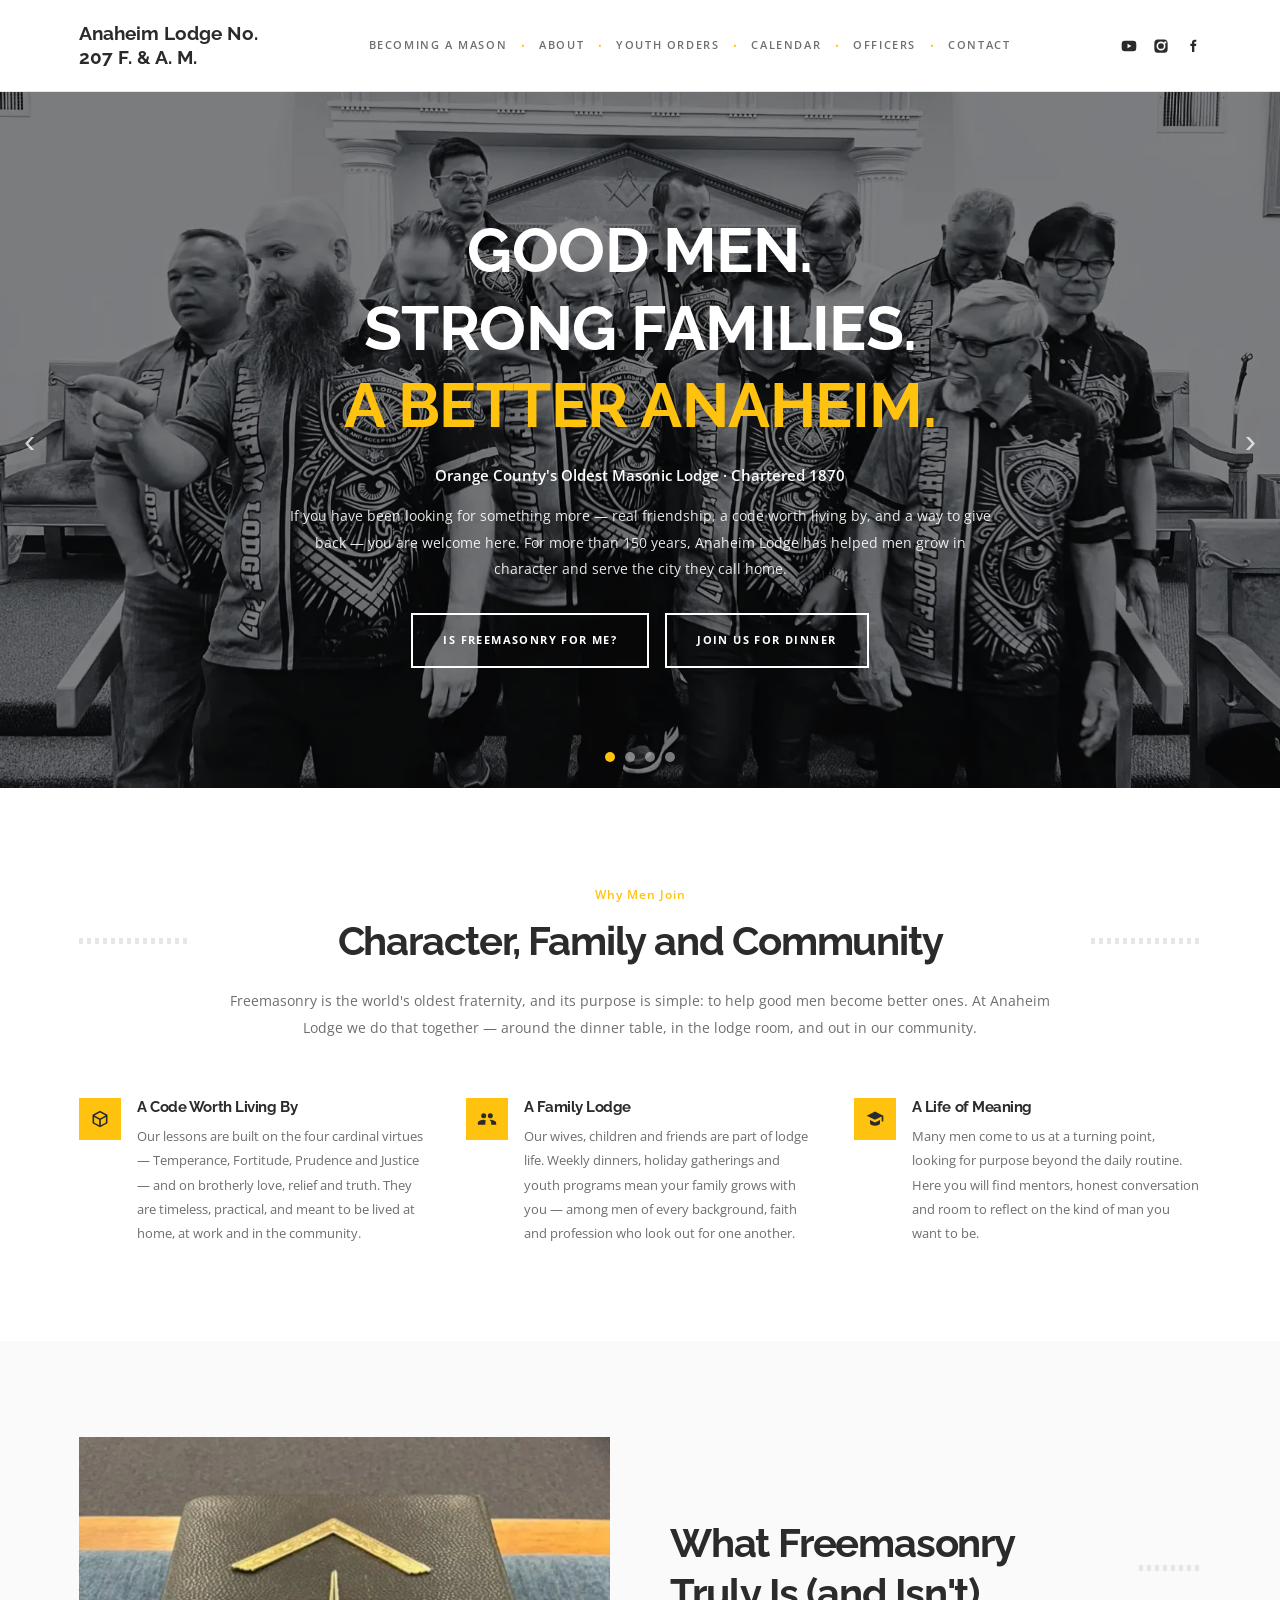
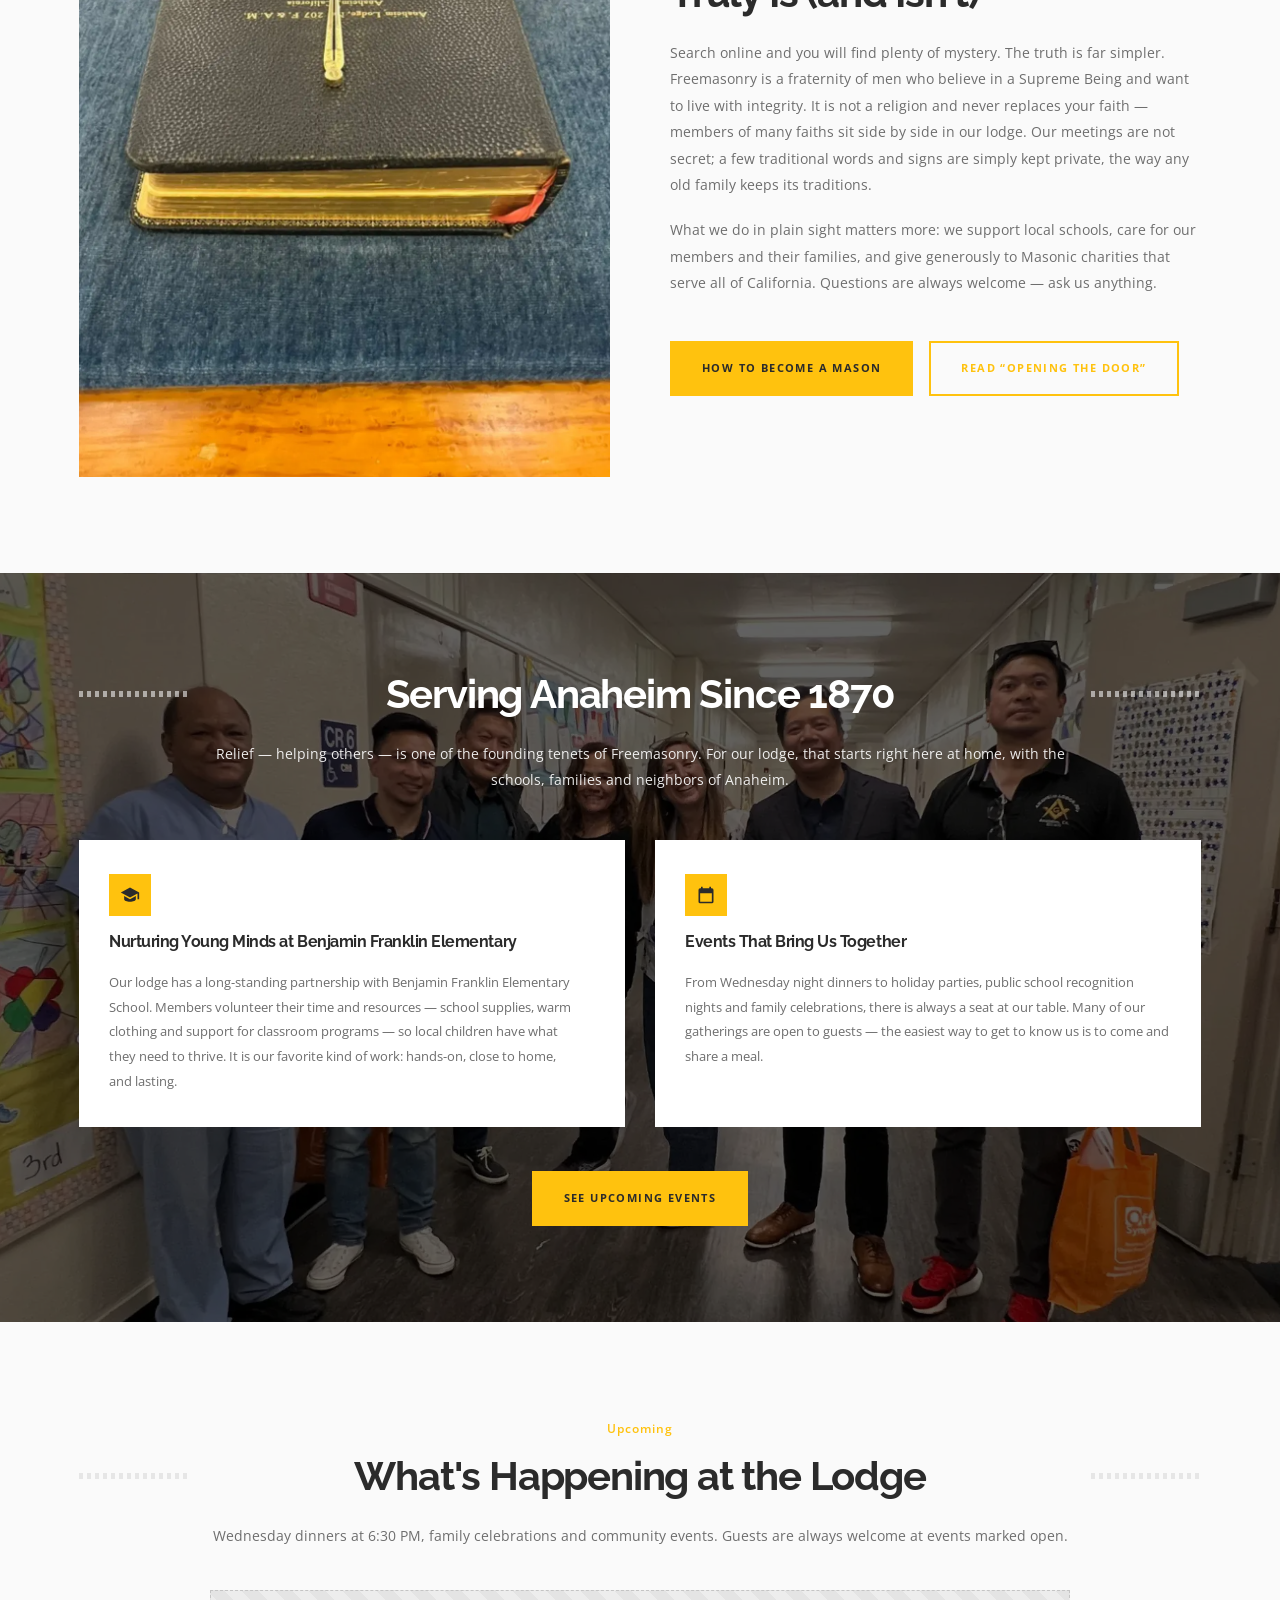
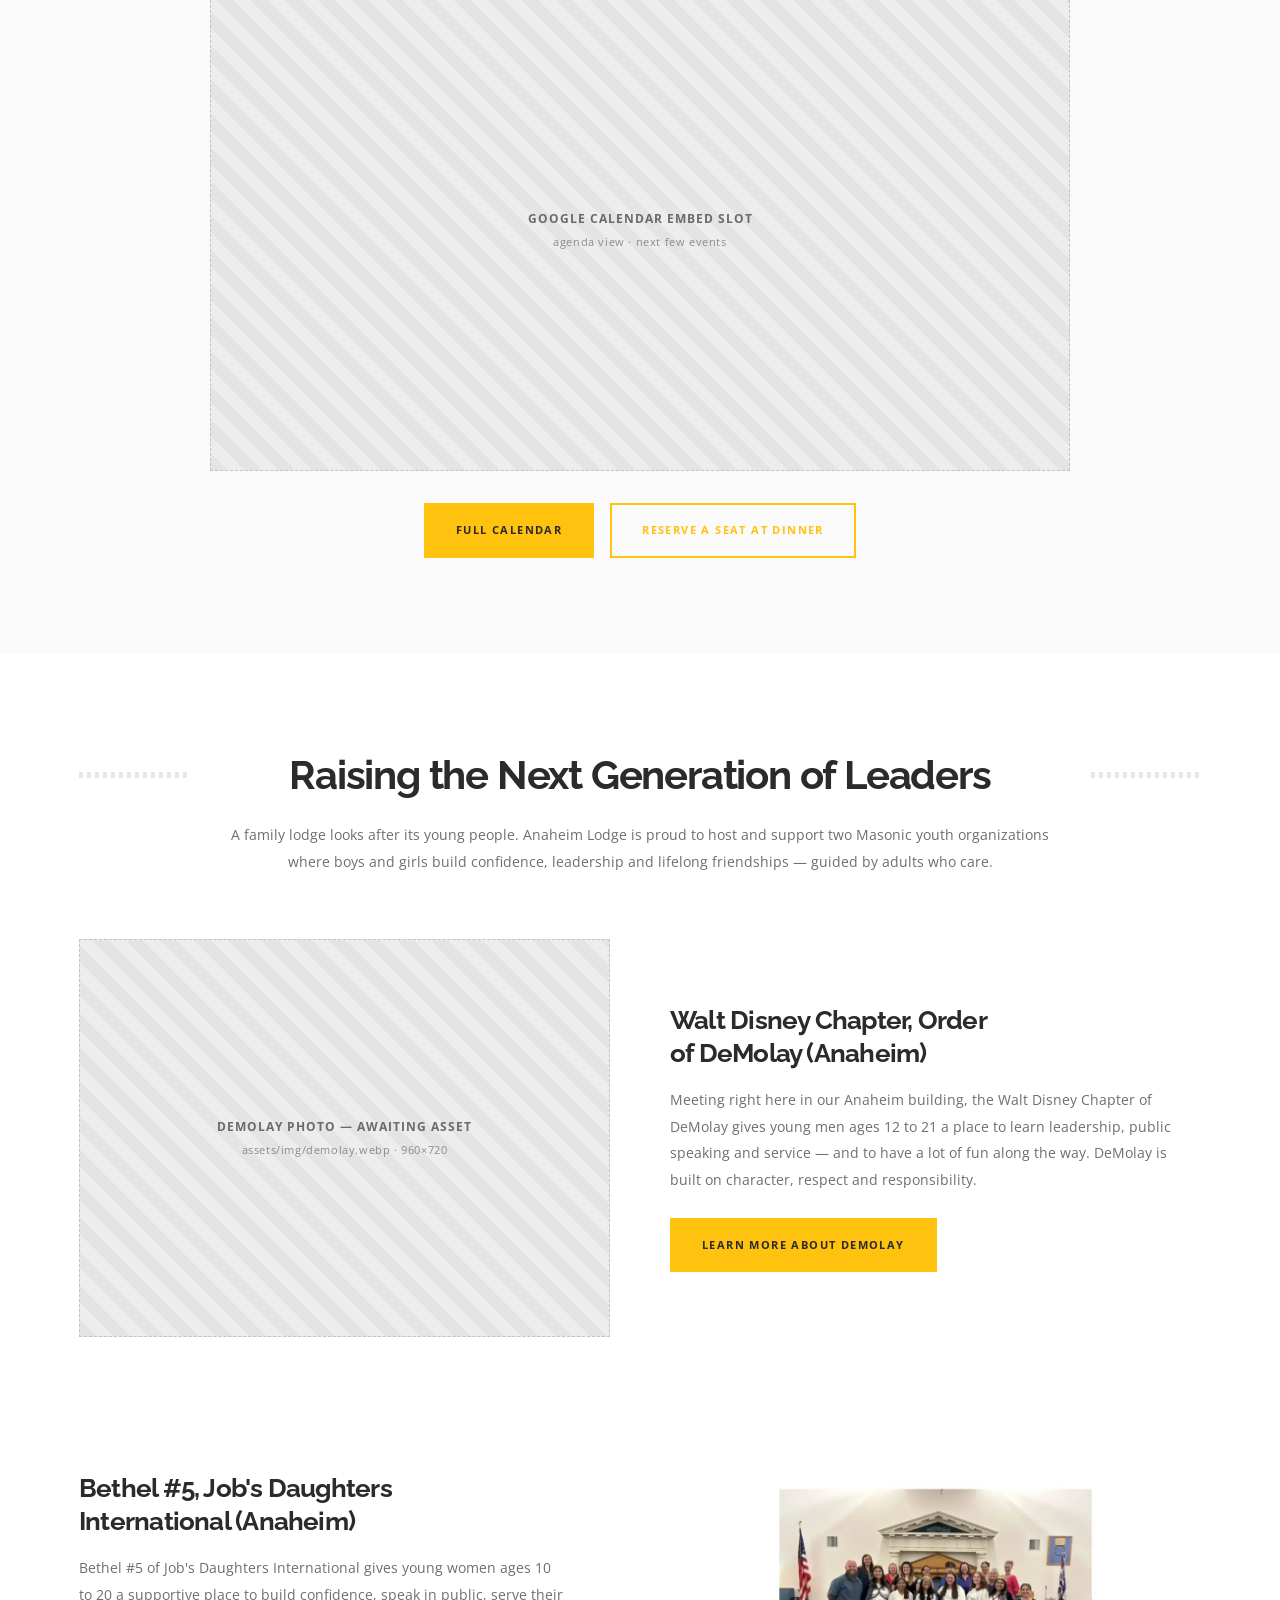
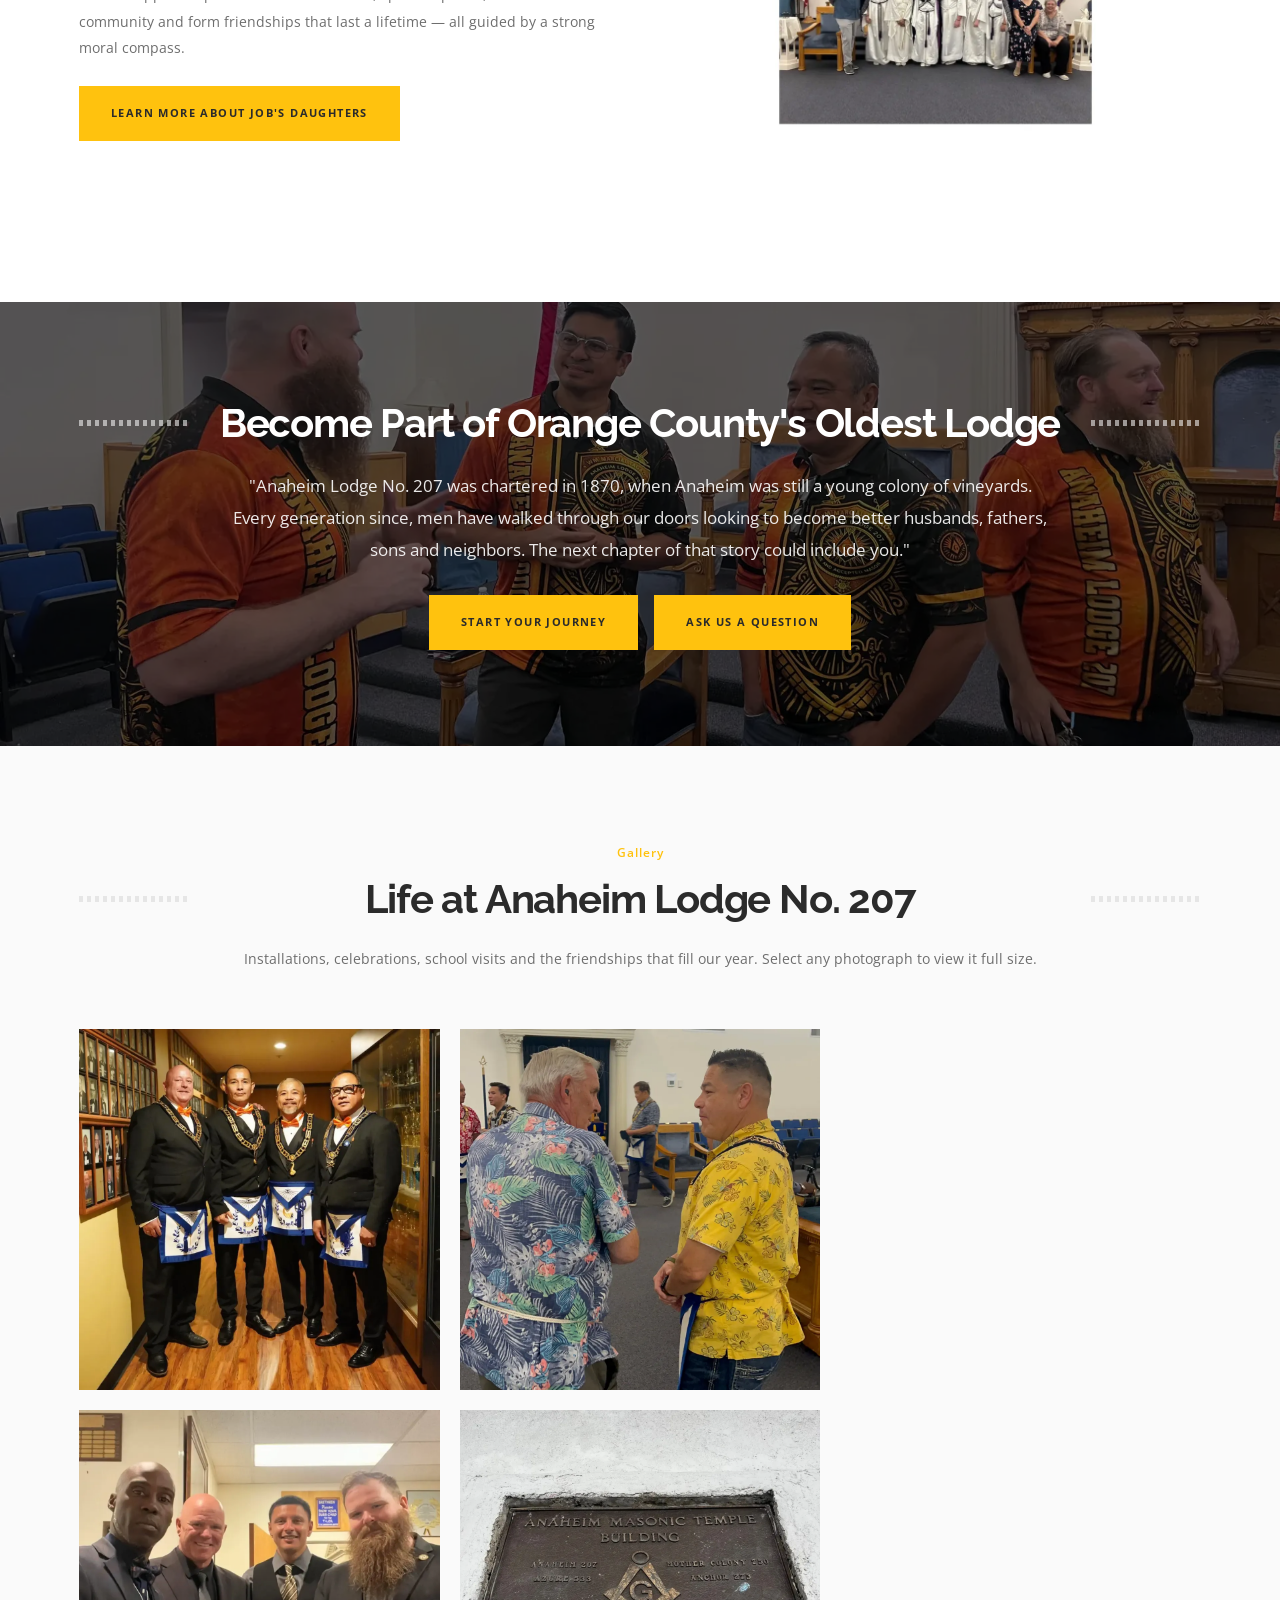
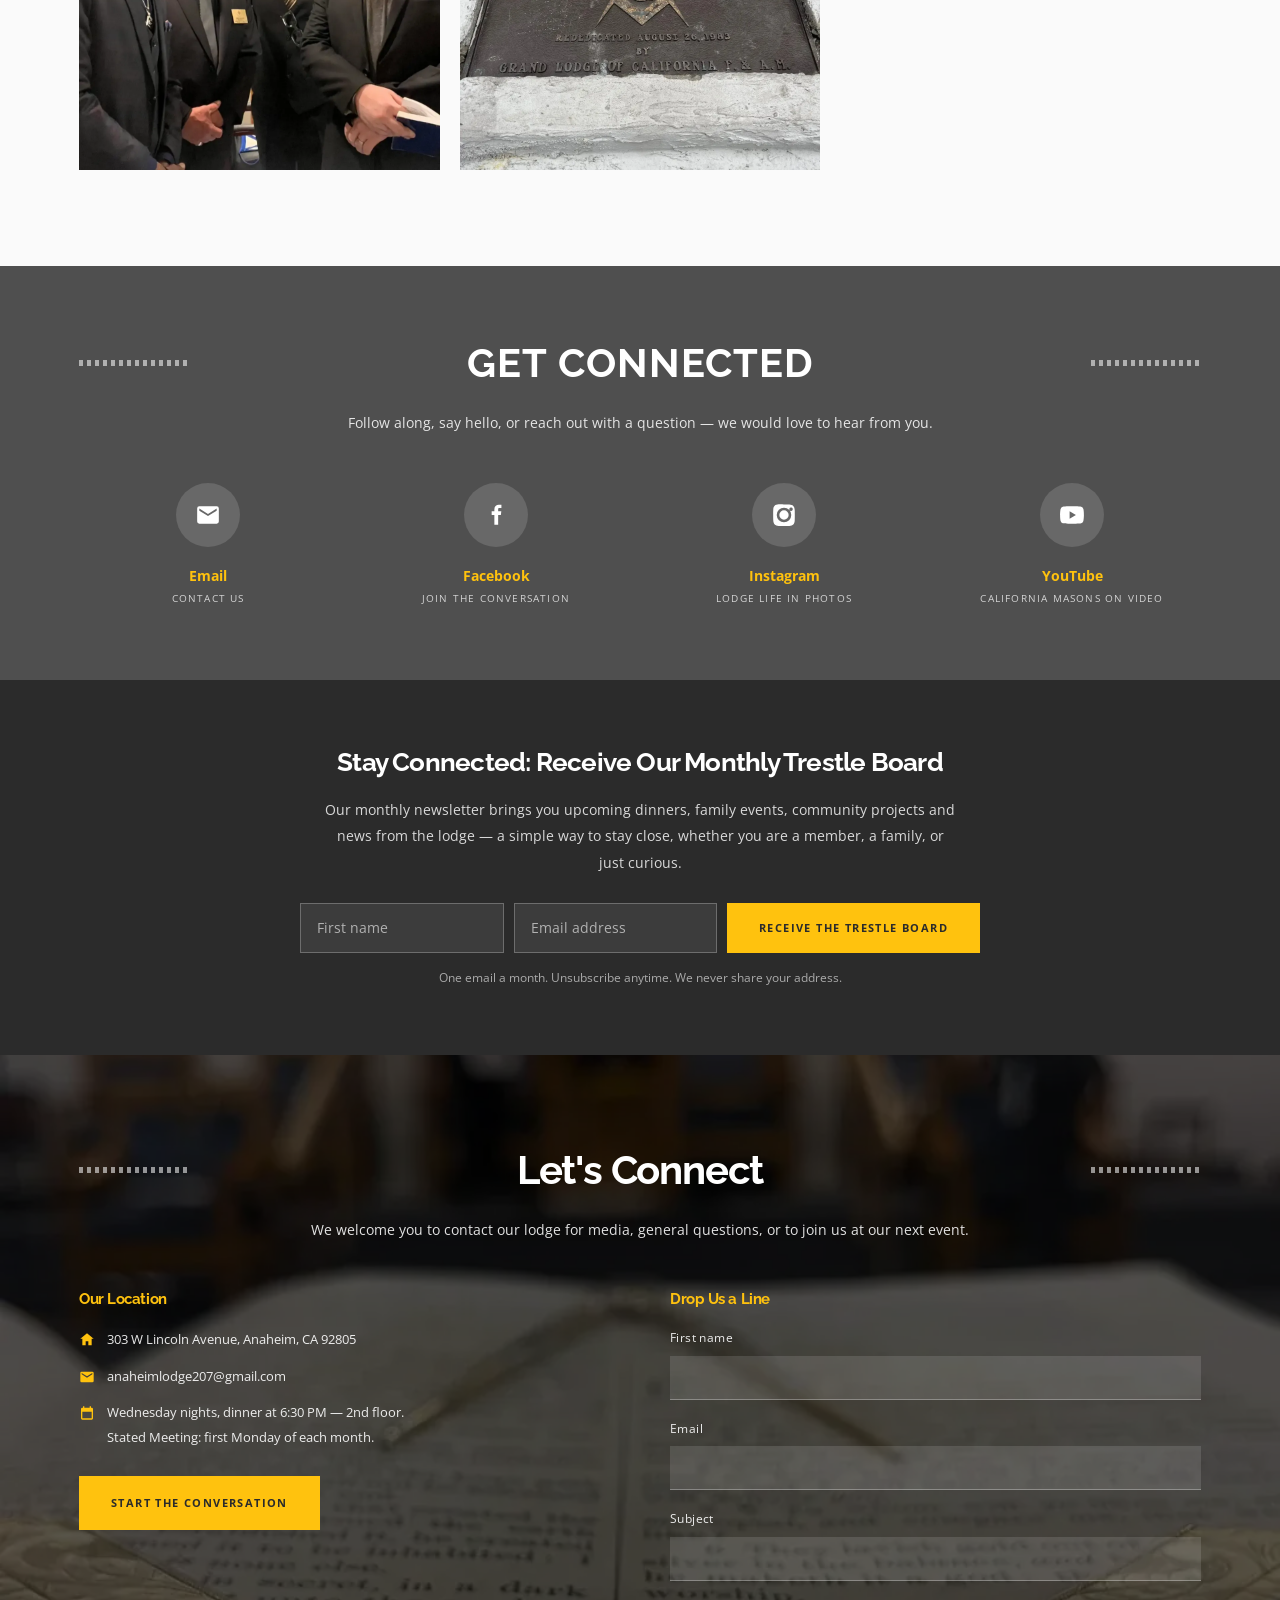
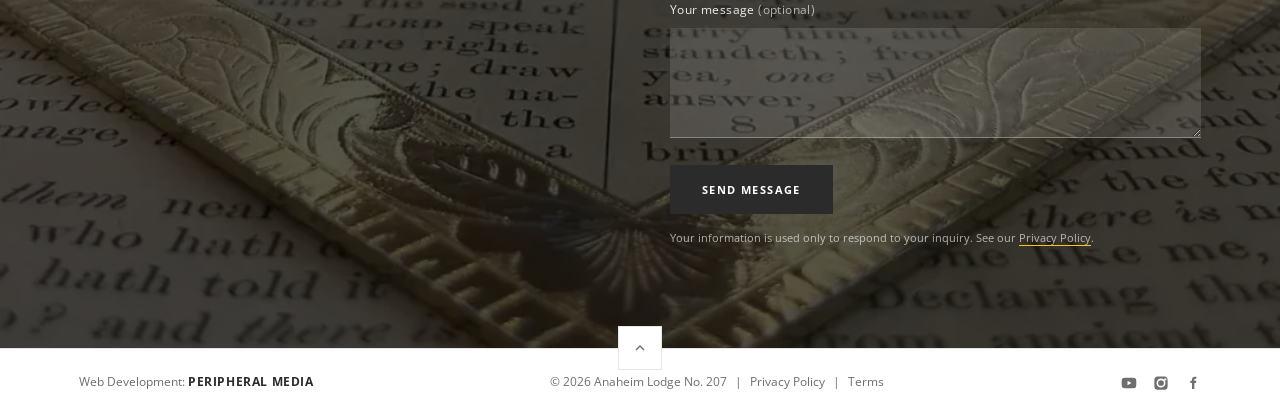
==== commit 76da41e5: "Copy rewrite, officers cards, interactive form, newsletter + calendar slots, optimized images" ====
--- a/index.html
+++ b/index.html
@@ -4,13 +4,13 @@
 <meta charset="utf-8">
 <meta name="viewport" content="width=device-width, initial-scale=1">
 <title>Anaheim Lodge No. 207 F. &amp; A. M. | Orange County's Oldest Masonic Lodge</title>
-<meta name="description" content="Anaheim Lodge No. 207 is the oldest Masonic lodge in Orange County. Learn what Freemasonry is, meet our members, and visit us at 303 W Lincoln Avenue, Anaheim.">
+<meta name="description" content="Anaheim Lodge No. 207, chartered in 1870, is Orange County's oldest Masonic lodge — a family lodge of good men serving Anaheim. Join us for dinner, meet our members, and see what Freemasonry is really about.">
 <link rel="canonical" href="https://anaheimlodge207.org/">
 
 <meta property="og:type" content="website">
 <meta property="og:site_name" content="Anaheim Lodge No. 207 F. &amp; A. M.">
 <meta property="og:title" content="Anaheim Lodge No. 207 F. &amp; A. M.">
-<meta property="og:description" content="Orange County's oldest Masonic tradition — building better men for a brighter future.">
+<meta property="og:description" content="Orange County's oldest Masonic lodge. Good men, strong families, a better Anaheim — come to dinner and meet us.">
 <meta property="og:image" content="assets/img/og-lodge.jpg">
 
 <link rel="preconnect" href="https://fonts.googleapis.com">
@@ -62,13 +62,13 @@
   <div class="hero__slides">
 
     <div class="hero__slide">
-      <div class="hero__media" role="img" aria-label="The Anaheim Lodge No. 207 building on West Lincoln Avenue"
+      <div class="hero__media" role="img" aria-label="Officers of Anaheim Lodge No. 207 in black and white"
            style="background-image:url('assets/img/hero-1.webp')"></div>
       <div class="hero__scrim"></div>
     </div>
 
     <div class="hero__slide">
-      <div class="hero__media" role="img" aria-label="Officers of Anaheim Lodge No. 207 in black and white"
+      <div class="hero__media" role="img" aria-label="Members of Anaheim Lodge No. 207 gathered together"
            style="background-image:url('assets/img/hero-2.webp')"></div>
       <div class="hero__scrim"></div>
     </div>
@@ -80,7 +80,7 @@
     </div>
 
     <div class="hero__slide">
-      <div class="hero__media" role="img" aria-label="Brethren gathered in the lodge room at a stated meeting"
+      <div class="hero__media" role="img" aria-label="The Anaheim Masonic building on West Lincoln Avenue"
            style="background-image:url('assets/img/hero-4.webp')"></div>
       <div class="hero__scrim"></div>
     </div>
@@ -91,12 +91,12 @@
   <button class="hero__arrow hero__arrow--next" type="button" aria-label="Next slide">&#8250;</button>
 
   <div class="hero__inner">
-    <h1 class="hero__title">Discover <em>Enduring Values</em></h1>
-    <p class="hero__sub">Orange County's Oldest Masonic Tradition, Building Better Men for a Brighter Future</p>
-    <p class="hero__body">Seeking a deeper understanding and personal growth — dedicated to making a positive impact? Explore how Freemasonry at Anaheim Lodge has shaped lives for generations in the heart of Orange County.</p>
+    <h1 class="hero__title">Good Men. Strong Families. <em>A Better Anaheim.</em></h1>
+    <p class="hero__sub">Orange County's Oldest Masonic Lodge &middot; Chartered 1870</p>
+    <p class="hero__body">If you have been looking for something more &mdash; real friendship, a code worth living by, and a way to give back &mdash; you are welcome here. For more than 150 years, Anaheim Lodge has helped men grow in character and serve the city they call home.</p>
     <div class="btn-row btn-row--center">
-      <a class="btn btn--ghost" href="about.html">Learn About Freemasonry</a>
-      <a class="btn btn--ghost" href="calendar.html">Visit Our Lodge</a>
+      <a class="btn btn--ghost" href="becoming-a-mason.html">Is Freemasonry for Me?</a>
+      <a class="btn btn--ghost" href="contact.html">Join Us for Dinner</a>
     </div>
   </div>
 
@@ -107,9 +107,9 @@
 <section class="section">
   <div class="wrap">
     <div class="center">
-      <p class="eyebrow">About</p>
-      <div class="rule-title"><h2>Our Foundation: Wisdom, Integrity, Community</h2></div>
-      <p class="wrap--narrow" style="margin:0 auto 56px">At Anaheim Lodge No. 207, we stand on principles that foster personal transformation and collective good. We invite men from all walks of life to embark on a journey of self-discovery and shared purpose.</p>
+      <p class="eyebrow">Why Men Join</p>
+      <div class="rule-title"><h2>Character, Family and Community</h2></div>
+      <p class="wrap--narrow" style="margin:0 auto 56px">Freemasonry is the world's oldest fraternity, and its purpose is simple: to help good men become better ones. At Anaheim Lodge we do that together &mdash; around the dinner table, in the lodge room, and out in our community.</p>
     </div>
 
     <div class="grid grid--3">
@@ -118,8 +118,8 @@
           <svg viewBox="0 0 24 24"><path d="M12 2 3 7v10l9 5 9-5V7zm0 2.3 6.5 3.6L12 11.5 5.5 7.9zM5 9.6l6 3.3v6.5l-6-3.3zm8 9.8v-6.5l6-3.3v6.5z"/></svg>
         </span>
         <div>
-          <h3>Beyond the Everyday</h3>
-          <p>Freemasonry is a commitment to lifelong learning and moral development. Through allegorical teachings and reflective practice, members cultivate virtues that strengthen character and enrich every aspect of life.</p>
+          <h3>A Code Worth Living By</h3>
+          <p>Our lessons are built on the four cardinal virtues &mdash; Temperance, Fortitude, Prudence and Justice &mdash; and on brotherly love, relief and truth. They are timeless, practical, and meant to be lived at home, at work and in the community.</p>
         </div>
       </div>
 
@@ -128,8 +128,8 @@
           <svg viewBox="0 0 24 24"><path d="M16 11a3 3 0 1 0-3-3 3 3 0 0 0 3 3zm-8 0a3 3 0 1 0-3-3 3 3 0 0 0 3 3zm0 2c-2.3 0-7 1.2-7 3.5V19h9v-2.5c0-.9.4-1.7 1-2.3A12 12 0 0 0 8 13zm8 0c-.3 0-.7 0-1 .1 1.2.8 2 1.9 2 3.4V19h6v-2.5c0-2.3-4.7-3.5-7-3.5z"/></svg>
         </span>
         <div>
-          <h3>A Family of Purpose</h3>
-          <p>Find your place in a supportive and diverse brotherhood united by common values. We build lasting bonds through shared experiences, mutual respect, and a genuine desire to uplift one another.</p>
+          <h3>A Family Lodge</h3>
+          <p>Our wives, children and friends are part of lodge life. Weekly dinners, holiday gatherings and youth programs mean your family grows with you &mdash; among men of every background, faith and profession who look out for one another.</p>
         </div>
       </div>
 
@@ -138,8 +138,8 @@
           <svg viewBox="0 0 24 24"><path d="M12 3 2 8l10 5 8-4v6h2V8zM6 13.2V17c0 1.7 2.7 3 6 3s6-1.3 6-3v-3.8l-6 3z"/></svg>
         </span>
         <div>
-          <h3>Seeking Deeper Understanding</h3>
-          <p>We encourage the pursuit of truth through open inquiry and reasoned discourse. Our discussions are rooted in timeless wisdom, guiding members to a clearer understanding of themselves and their role in the world.</p>
+          <h3>A Life of Meaning</h3>
+          <p>Many men come to us at a turning point, looking for purpose beyond the daily routine. Here you will find mentors, honest conversation and room to reflect on the kind of man you want to be.</p>
         </div>
       </div>
     </div>
@@ -152,15 +152,16 @@
     <div class="split split--tall">
       <div class="split__media">
         <img src="assets/img/community-service.webp" width="1080" height="1350" loading="lazy" decoding="async"
-             alt="Members of Anaheim Lodge No. 207 gathered together at the lodge">
+             alt="The Holy Bible open on the altar of Anaheim Lodge No. 207">
       </div>
       <div>
         <div class="rule-title rule-title--left">
           <h2>What Freemasonry Truly Is (and Isn't)</h2>
         </div>
-        <p>The world wide web often paints a picture of mystery and secrecy when it comes to Freemasonry. At Anaheim Lodge, we believe in clarity and invitation. We are not a religion, nor do we seek to replace your faith. We are a fraternal organization founded on principles of brotherly love, relief, and truth. Our "secrets" are simply traditional modes of recognition and instruction — symbolic lessons designed to encourage moral and intellectual growth. We welcome honest inquiry and encourage you to explore the real purpose and positive impact of our ancient fraternity.</p>
+        <p>Search online and you will find plenty of mystery. The truth is far simpler. Freemasonry is a fraternity of men who believe in a Supreme Being and want to live with integrity. It is not a religion and never replaces your faith &mdash; members of many faiths sit side by side in our lodge. Our meetings are not secret; a few traditional words and signs are simply kept private, the way any old family keeps its traditions.</p>
+        <p>What we do in plain sight matters more: we support local schools, care for our members and their families, and give generously to Masonic charities that serve all of California. Questions are always welcome &mdash; ask us anything.</p>
         <div class="btn-row" style="margin-top:26px">
-          <a class="btn btn--gold" href="becoming-a-mason.html">Explore Our Values</a>
+          <a class="btn btn--gold" href="becoming-a-mason.html">How to Become a Mason</a>
           <a class="btn btn--outline-gold"
              href="https://freemason.org/wp-content/uploads/2022/05/Opening-the-Door-Guide-to-Masonry.pdf"
              target="_blank" rel="noopener">Read “Opening the Door”</a>
@@ -174,8 +175,8 @@
 <section class="band" style="background-image:url('assets/img/band-community.webp')">
   <div class="wrap">
     <div class="center">
-      <div class="rule-title rule-title--light"><h2>Making a Tangible Difference: Our Commitment to Anaheim</h2></div>
-      <p class="wrap--narrow" style="margin:0 auto">At Anaheim Lodge No. 207, our commitment to community upliftment is woven into the fabric of our brotherhood. We believe in active compassion and investing in the future of our city, right here in Orange County.</p>
+      <div class="rule-title rule-title--light"><h2>Serving Anaheim Since 1870</h2></div>
+      <p class="wrap--narrow" style="margin:0 auto">Relief &mdash; helping others &mdash; is one of the founding tenets of Freemasonry. For our lodge, that starts right here at home, with the schools, families and neighbors of Anaheim.</p>
     </div>
 
     <div class="band__cards">
@@ -184,7 +185,7 @@
           <svg viewBox="0 0 24 24"><path d="M12 3 1 9l11 6 9-4.9V17h2V9zM5 13.2V17c0 1.7 3.1 3 7 3s7-1.3 7-3v-3.8l-7 3.8z"/></svg>
         </span>
         <h3>Nurturing Young Minds at Benjamin Franklin Elementary</h3>
-        <p>We are proud to have a long-standing and impactful partnership with Benjamin Franklin Elementary School. From providing essential supplies and warm clothing to supporting educational initiatives, our members regularly volunteer their time and resources to enrich the lives of students and faculty. This direct involvement reflects our core value of relief, ensuring local children have the resources they need to thrive.</p>
+        <p>Our lodge has a long-standing partnership with Benjamin Franklin Elementary School. Members volunteer their time and resources &mdash; school supplies, warm clothing and support for classroom programs &mdash; so local children have what they need to thrive. It is our favorite kind of work: hands-on, close to home, and lasting.</p>
       </div>
 
       <div class="band__card">
@@ -192,12 +193,34 @@
           <svg viewBox="0 0 24 24"><path d="M19 4h-1V2h-2v2H8V2H6v2H5a2 2 0 0 0-2 2v14a2 2 0 0 0 2 2h14a2 2 0 0 0 2-2V6a2 2 0 0 0-2-2zm0 16H5V10h14z"/></svg>
         </span>
         <h3>Events That Bring Us Together</h3>
-        <p>Beyond specific projects, Anaheim Lodge hosts numerous family-friendly and community-focused events throughout the year. These gatherings foster fellowship, strengthen local bonds, and provide opportunities for everyone to experience the spirit of our fraternity in a welcoming environment. Check our calendar for upcoming opportunities to connect!</p>
+        <p>From Wednesday night dinners to holiday parties, public school recognition nights and family celebrations, there is always a seat at our table. Many of our gatherings are open to guests &mdash; the easiest way to get to know us is to come and share a meal.</p>
       </div>
     </div>
 
     <div class="btn-row btn-row--center" style="margin-top:44px">
-      <a class="btn btn--gold" href="calendar.html">See Our Calendar</a>
+      <a class="btn btn--gold" href="calendar.html">See Upcoming Events</a>
+    </div>
+  </div>
+</section>
+
+<!-- ============================== UPCOMING (CALENDAR STRIP) =========== -->
+<section class="section section--off">
+  <div class="wrap">
+    <div class="center">
+      <p class="eyebrow">Upcoming</p>
+      <div class="rule-title"><h2>What's Happening at the Lodge</h2></div>
+      <p class="wrap--narrow" style="margin:0 auto 40px">Wednesday dinners at 6:30&nbsp;PM, family celebrations and community events. Guests are always welcome at events marked open.</p>
+    </div>
+    <!-- GOOGLE CALENDAR EMBED SLOT (agenda view) — same calendar as calendar.html, using mode=AGENDA:
+         <iframe src="https://calendar.google.com/calendar/embed?src=CALENDAR_ID&ctz=America%2FLos_Angeles&mode=AGENDA&showTitle=0&showPrint=0&showTabs=0&showCalendars=0" loading="lazy" title="Upcoming events at Anaheim Lodge No. 207"></iframe> -->
+    <div class="wrap--narrow" style="margin:0 auto">
+      <div class="cal-frame" style="padding-bottom:56%">
+        <div class="ph ph--fill"><span><b>Google Calendar embed slot</b>agenda view &middot; next few events</span></div>
+      </div>
+    </div>
+    <div class="btn-row btn-row--center" style="margin-top:32px">
+      <a class="btn btn--gold" href="calendar.html">Full Calendar</a>
+      <a class="btn btn--outline-gold" href="contact.html">Reserve a Seat at Dinner</a>
     </div>
   </div>
 </section>
@@ -206,8 +229,8 @@
 <section class="section">
   <div class="wrap">
     <div class="center">
-      <div class="rule-title"><h2>Mentoring Tomorrow's Leaders: Our Youth Connections</h2></div>
-      <p class="wrap--narrow" style="margin:0 auto 64px">Freemasonry is dedicated to building character not just in men, but in the next generation. Anaheim Lodge No. 207 is proud to host and support vibrant youth organizations that empower young men and women with leadership skills, moral fortitude, and a sense of community.</p>
+      <div class="rule-title"><h2>Raising the Next Generation of Leaders</h2></div>
+      <p class="wrap--narrow" style="margin:0 auto 64px">A family lodge looks after its young people. Anaheim Lodge is proud to host and support two Masonic youth organizations where boys and girls build confidence, leadership and lifelong friendships &mdash; guided by adults who care.</p>
     </div>
 
     <div class="split" style="margin-bottom:70px">
@@ -219,7 +242,7 @@
       </div>
       <div>
         <h2 style="font-size:26px">Walt Disney Chapter, Order of DeMolay (Anaheim)</h2>
-        <p>The Walt Disney Chapter of the Order of DeMolay, located right here at our Anaheim Lodge building, offers young men aged 12 to 21 invaluable opportunities for personal growth, leadership development, civic awareness, and social fun. DeMolay focuses on principles of character, respect, and responsibility.</p>
+        <p>Meeting right here in our Anaheim building, the Walt Disney Chapter of DeMolay gives young men ages 12 to 21 a place to learn leadership, public speaking and service &mdash; and to have a lot of fun along the way. DeMolay is built on character, respect and responsibility.</p>
         <div class="btn-row" style="margin-top:24px">
           <a class="btn btn--gold" href="youth-orders.html#demolay">Learn More About DeMolay</a>
         </div>
@@ -233,7 +256,7 @@
       </div>
       <div>
         <h2 style="font-size:26px">Bethel #5, Job's Daughters International (Anaheim)</h2>
-        <p>For young women aged 10 to 20, Bethel #5 of Job's Daughters International, also based in Anaheim, provides a supportive environment for developing confidence, public speaking skills, patriotism, and a strong moral compass. They engage in charitable work and foster lifelong friendships.</p>
+        <p>Bethel #5 of Job's Daughters International gives young women ages 10 to 20 a supportive place to build confidence, speak in public, serve their community and form friendships that last a lifetime &mdash; all guided by a strong moral compass.</p>
         <div class="btn-row" style="margin-top:24px">
           <a class="btn btn--gold" href="youth-orders.html#jobs-daughters">Learn More About Job's Daughters</a>
         </div>
@@ -245,11 +268,11 @@
 <!-- ============================== LEGACY / PRE-FOOTER CTA ============= -->
 <section class="band" style="background-image:url('assets/img/band-legacy.webp')">
   <div class="wrap center">
-    <div class="rule-title rule-title--light"><h2>Experience Orange County's Oldest Masonic Tradition.</h2></div>
-    <p class="band__quote">"For over a century, Anaheim Lodge No. 207 has been a beacon of light and learning in Southern California. As the oldest Masonic Lodge in Orange County, our legacy is built on the unwavering dedication of men who sought to improve themselves and the world around them. We invite you to be part of this enduring tradition."</p>
+    <div class="rule-title rule-title--light"><h2>Become Part of Orange County's Oldest Lodge</h2></div>
+    <p class="band__quote">"Anaheim Lodge No. 207 was chartered in 1870, when Anaheim was still a young colony of vineyards. Every generation since, men have walked through our doors looking to become better husbands, fathers, sons and neighbors. The next chapter of that story could include you."</p>
     <div class="btn-row btn-row--center">
-      <a class="btn btn--gold" href="becoming-a-mason.html">Become a Mason</a>
-      <a class="btn btn--gold" href="contact.html">Contact Us with Questions</a>
+      <a class="btn btn--gold" href="becoming-a-mason.html">Start Your Journey</a>
+      <a class="btn btn--gold" href="contact.html">Ask Us a Question</a>
     </div>
   </div>
 </section>
@@ -260,7 +283,7 @@
     <div class="center">
       <p class="eyebrow">Gallery</p>
       <div class="rule-title"><h2>Life at Anaheim Lodge No. 207</h2></div>
-      <p class="wrap--narrow" style="margin:0 auto 56px">Installations, degree work, stated meetings, and the community events that fill our calendar. Select any photograph to view it full size.</p>
+      <p class="wrap--narrow" style="margin:0 auto 56px">Installations, celebrations, school visits and the friendships that fill our year. Select any photograph to view it full size.</p>
     </div>
 
     <div class="mosaic">
@@ -289,7 +312,7 @@
 <section class="connect">
   <div class="wrap center">
     <div class="rule-title rule-title--light"><h2>Get Connected</h2></div>
-    <p>Click to learn more about Anaheim Lodge No. 207 and starting your journey to become the best version of yourself!</p>
+    <p>Follow along, say hello, or reach out with a question &mdash; we would love to hear from you.</p>
 
     <div class="connect__grid">
       <a class="connect__item" href="contact.html">
@@ -305,26 +328,36 @@
       <a class="connect__item" href="https://www.instagram.com/anaheimlodge" target="_blank" rel="noopener">
         <span class="connect__circle"><svg viewBox="0 0 24 24" aria-hidden="true"><path d="M12 2.2c3.2 0 3.6 0 4.9.07 3.3.15 4.8 1.7 5 5 .06 1.3.07 1.7.07 4.9s0 3.6-.07 4.9c-.15 3.3-1.7 4.8-5 5-1.3.06-1.7.07-4.9.07s-3.6 0-4.9-.07c-3.3-.15-4.8-1.7-5-5C2.04 15.6 2 15.2 2 12s0-3.6.07-4.9c.15-3.3 1.7-4.8 5-5C8.4 2.04 8.8 2.2 12 2.2zm0 3.1a6.7 6.7 0 1 0 0 13.4 6.7 6.7 0 0 0 0-13.4zm0 11a4.3 4.3 0 1 1 0-8.6 4.3 4.3 0 0 1 0 8.6zm6.9-11.2a1.6 1.6 0 1 0 0 3.1 1.6 1.6 0 0 0 0-3.1z"/></svg></span>
         <span class="connect__label">Instagram</span>
-        <span class="connect__sub">View Exclusive Images</span>
+        <span class="connect__sub">Lodge Life in Photos</span>
       </a>
       <a class="connect__item" href="https://www.youtube.com/californiamasons" target="_blank" rel="noopener">
         <span class="connect__circle"><svg viewBox="0 0 24 24" aria-hidden="true"><path d="M23 12s0-3.8-.5-5.6a2.9 2.9 0 0 0-2-2C18.7 4 12 4 12 4s-6.7 0-8.5.4a2.9 2.9 0 0 0-2 2C1 8.2 1 12 1 12s0 3.8.5 5.6a2.9 2.9 0 0 0 2 2C5.3 20 12 20 12 20s6.7 0 8.5-.4a2.9 2.9 0 0 0 2-2C23 15.8 23 12 23 12zM9.8 15.4V8.6l5.8 3.4z"/></svg></span>
         <span class="connect__label">YouTube</span>
-        <span class="connect__sub">View Exclusive Videos</span>
-      </a>
-    </div>
-  </div>
-</section>
-
-<!-- ============================== NEWSLETTER ========================== -->
-<section class="subscribe">
+        <span class="connect__sub">California Masons on Video</span>
+      </a>
+    </div>
+  </div>
+</section>
+
+
+<!-- ============================== NEWSLETTER (MAILCHIMP) ============== -->
+<!-- MAILCHIMP: paste the list's form action URL into data-mc-action
+     (Mailchimp > Audience > Signup forms > Embedded form > the <form action="..."> value).
+     Until then, signups are captured by Netlify Forms ("trestle-board") so none are lost. -->
+<section class="subscribe" id="trestle-board">
   <div class="wrap center">
     <h2>Stay Connected: Receive Our Monthly Trestle Board</h2>
-    <p>Deepen your understanding of Freemasonry and keep pace with the heart of Anaheim Lodge No. 207. Our monthly Trestle Board delivers upcoming event details — including public dinners — and news directly to your inbox.</p>
-    <div class="subscribe__slot">
-      MAILCHIMP EMBED SLOT — paste the Mailchimp form code here.<br>
-      Button copy: “Receive Monthly Trestle Board”
-    </div>
+    <p>Our monthly newsletter brings you upcoming dinners, family events, community projects and news from the lodge &mdash; a simple way to stay close, whether you are a member, a family, or just curious.</p>
+    <form class="mc-form" data-mc-action="" name="trestle-board" method="POST" data-netlify="true" netlify-honeypot="company-website" action="/thank-you.html?form=trestle-board">
+      <input type="hidden" name="form-name" value="trestle-board">
+      <p class="hp"><label>Leave this empty: <input name="company-website"></label></p>
+      <label class="sr-only" for="mc-fname-index">First name</label>
+      <input id="mc-fname-index" name="FNAME" type="text" placeholder="First name" autocomplete="given-name">
+      <label class="sr-only" for="mc-email-index">Email address</label>
+      <input id="mc-email-index" name="EMAIL" type="email" placeholder="Email address" autocomplete="email" required>
+      <button class="btn btn--gold" type="submit">Receive the Trestle Board</button>
+    </form>
+    <p class="mc-note">One email a month. Unsubscribe anytime. We never share your address.</p>
   </div>
 </section>
 
--- a/assets/css/site.css
+++ b/assets/css/site.css
@@ -936,3 +936,96 @@
   .qform__nav { flex-direction: column; }
   .qform__nav .btn { width: 100%; }
 }
+
+/* =========================================================================
+   23. OFFICER CARDS — uniform look, B&W with colour on hover, rank order
+   ========================================================================= */
+.ocards { display: grid; grid-template-columns: repeat(4, 1fr); gap: 40px 28px; }
+.ocards--principal { grid-template-columns: repeat(3, 1fr); max-width: 960px; margin: 0 auto; gap: 36px; }
+.ocard { text-align: center; }
+.ocard__photo {
+  position: relative; aspect-ratio: 4 / 5; overflow: hidden; background: #ececec;
+  box-shadow: 0 0 0 1px var(--rule);
+}
+.ocard__photo img {
+  width: 100%; height: 100%; object-fit: cover; display: block;
+  filter: grayscale(1) contrast(1.05);
+  transform: scale(1.001);
+  transition: filter .5s var(--ease), transform .7s var(--ease);
+}
+.ocard:hover .ocard__photo img,
+.ocard:focus-within .ocard__photo img { filter: grayscale(0) contrast(1); transform: scale(1.04); }
+.ocard__band {
+  position: absolute; left: 0; right: 0; bottom: 0;
+  background: var(--gold); color: #1a1a1a;
+  font-family: var(--display); font-weight: 800; font-size: 11px;
+  letter-spacing: .14em; text-transform: uppercase;
+  padding: 11px 8px; line-height: 1.25;
+}
+.ocard--lg .ocard__band { font-size: 13px; padding: 14px 10px; }
+.ocard__name { font-size: 15px; margin: 16px 0 0; color: var(--ink); }
+.ocard--lg .ocard__name { font-size: 18px; }
+.ocard__name:empty { display: none; }
+
+@media (max-width: 1024px) {
+  .ocards { grid-template-columns: repeat(3, 1fr); }
+}
+@media (max-width: 760px) {
+  .ocards, .ocards--principal { grid-template-columns: repeat(2, 1fr); gap: 30px 16px; }
+  .ocards--principal .ocard:first-child { grid-column: 1 / -1; max-width: 300px; margin: 0 auto; width: 100%; }
+  .ocard__band { font-size: 10px; letter-spacing: .1em; padding: 9px 6px; }
+  .ocard--lg .ocard__band { font-size: 11px; }
+}
+
+/* =========================================================================
+   24. CHOICE CHIPS — interactive answers in the conversational form
+   ========================================================================= */
+.chips { display: flex; flex-wrap: wrap; gap: 10px; }
+.chips--stack { flex-direction: column; }
+.chip { position: relative; cursor: pointer; display: block; }
+.chip input { position: absolute; opacity: 0; width: 1px; height: 1px; }
+.chip span {
+  display: block; padding: 14px 18px 14px 46px; position: relative;
+  border: 1px solid var(--rule); background: var(--white);
+  font-size: 14px; color: var(--ink); line-height: 1.4;
+  transition: border-color .2s var(--ease), background .2s var(--ease), box-shadow .2s var(--ease);
+}
+.chip span::before {
+  content: ""; position: absolute; left: 16px; top: 50%; width: 18px; height: 18px;
+  margin-top: -9px; border: 2px solid #c9c9c9; background: var(--white);
+  transition: all .2s var(--ease);
+}
+.chip input[type="radio"] + span::before { border-radius: 50%; }
+.chip:hover span { border-color: var(--gold); }
+.chip input:focus-visible + span { box-shadow: 0 0 0 3px rgba(255,194,14,.35); }
+.chip input:checked + span { border-color: var(--gold); background: #fffaeb; font-weight: 600; }
+.chip input:checked + span::before {
+  border-color: var(--gold); background: var(--gold);
+  box-shadow: inset 0 0 0 3px var(--white);
+}
+.qform__thanks { text-align: center; padding: 30px 0; }
+.qform__thanks h2 { font-size: 30px; }
+
+/* =========================================================================
+   25. UPCOMING STRIP (home) + CALENDAR EMBED FRAME
+   ========================================================================= */
+.cal-frame { position: relative; padding-bottom: 75%; height: 0; overflow: hidden; background: #ededed; }
+.cal-frame iframe { position: absolute; inset: 0; width: 100%; height: 100%; border: 0; }
+@media (max-width: 760px) { .cal-frame { padding-bottom: 140%; } }
+
+/* ---------- 26. NEWSLETTER FORM ------------------------------------------ */
+.sr-only { position: absolute; width: 1px; height: 1px; overflow: hidden; clip: rect(0 0 0 0); white-space: nowrap; }
+.mc-form { display: flex; gap: 10px; max-width: 680px; margin: 0 auto; }
+.mc-form input[type="text"], .mc-form input[type="email"] {
+  flex: 1 1 0; min-width: 0; height: 50px; padding: 0 16px;
+  border: 1px solid rgba(255,255,255,.25); background: rgba(255,255,255,.08); color: var(--white);
+  font: inherit; font-size: 14px;
+}
+.mc-form input::placeholder { color: rgba(255,255,255,.6); }
+.mc-form input:focus { outline: none; border-color: var(--gold); background: rgba(255,255,255,.14); }
+.mc-form .btn { flex: 0 0 auto; height: 50px; white-space: nowrap; }
+.mc-note { font-size: 12px !important; color: rgba(255,255,255,.6) !important; margin: 14px auto 0 !important; }
+@media (max-width: 760px) {
+  .mc-form { flex-direction: column; }
+  .mc-form .btn { width: 100%; }
+}
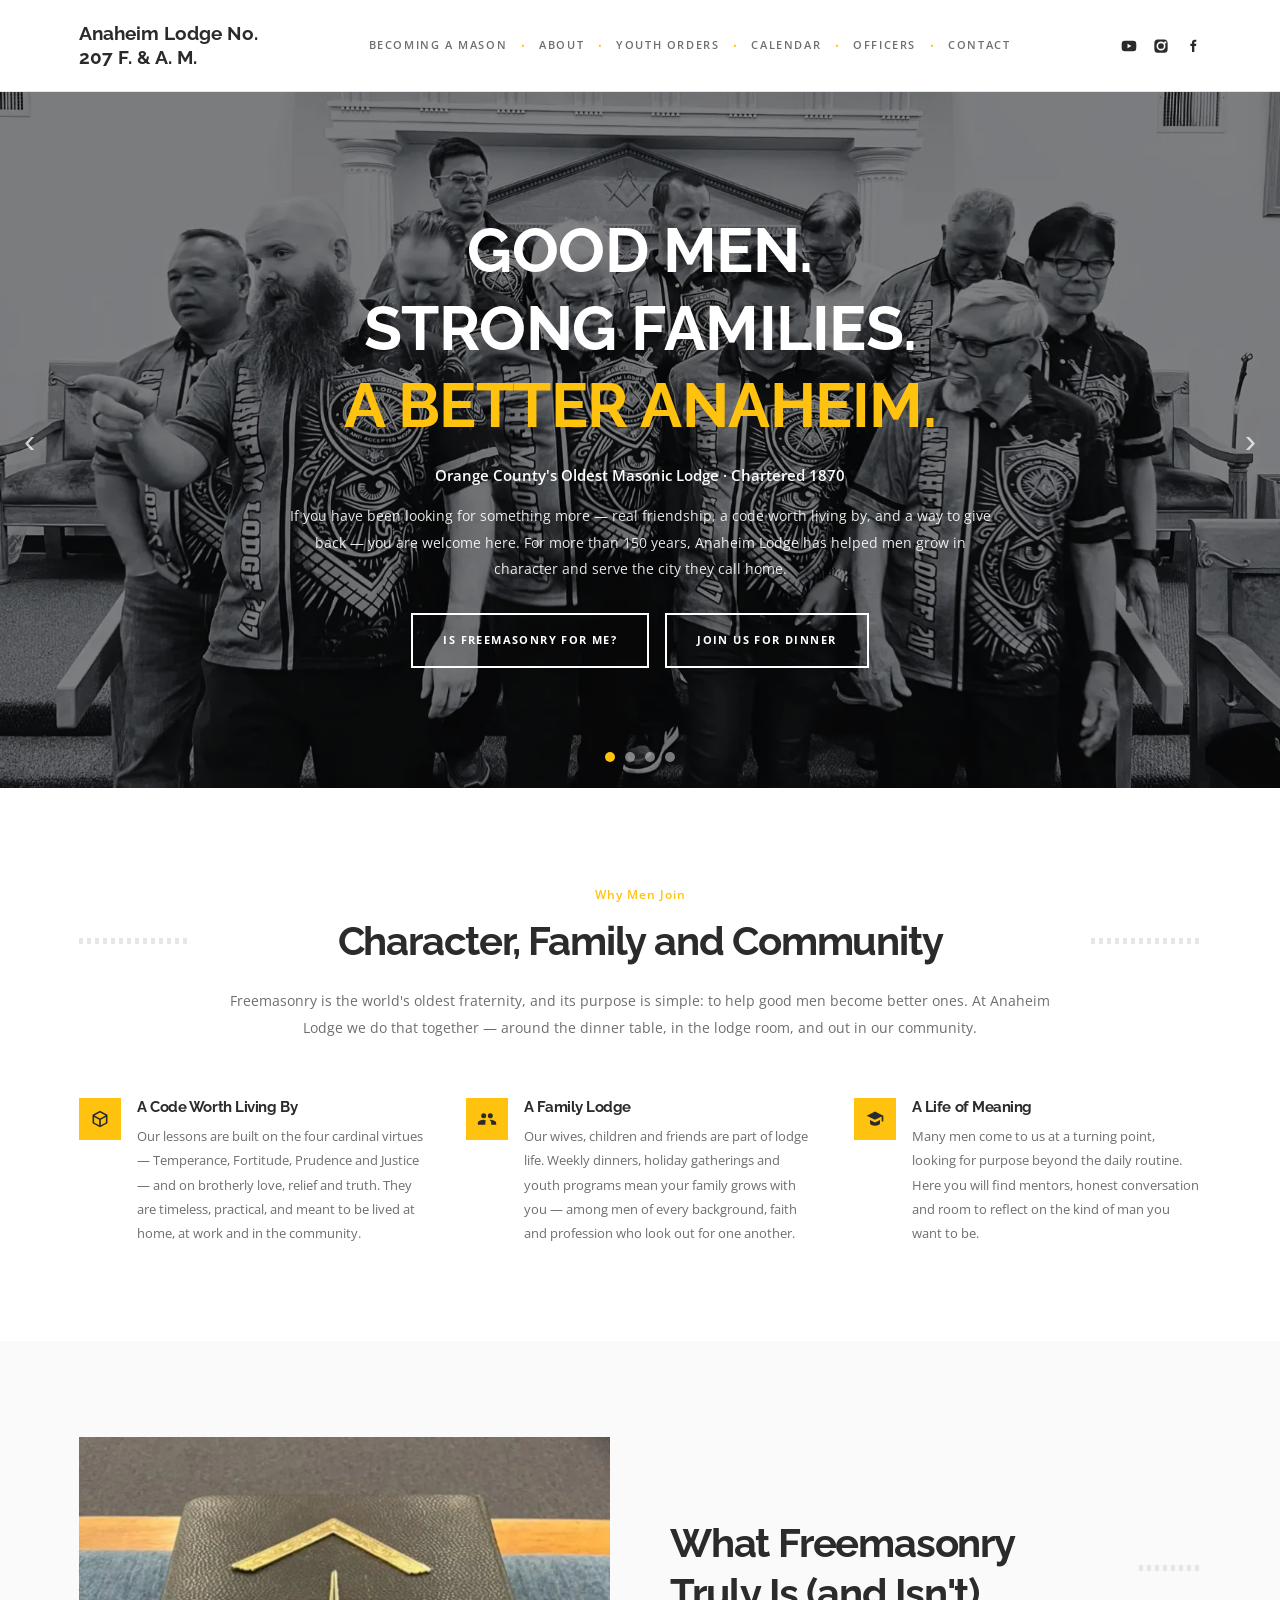
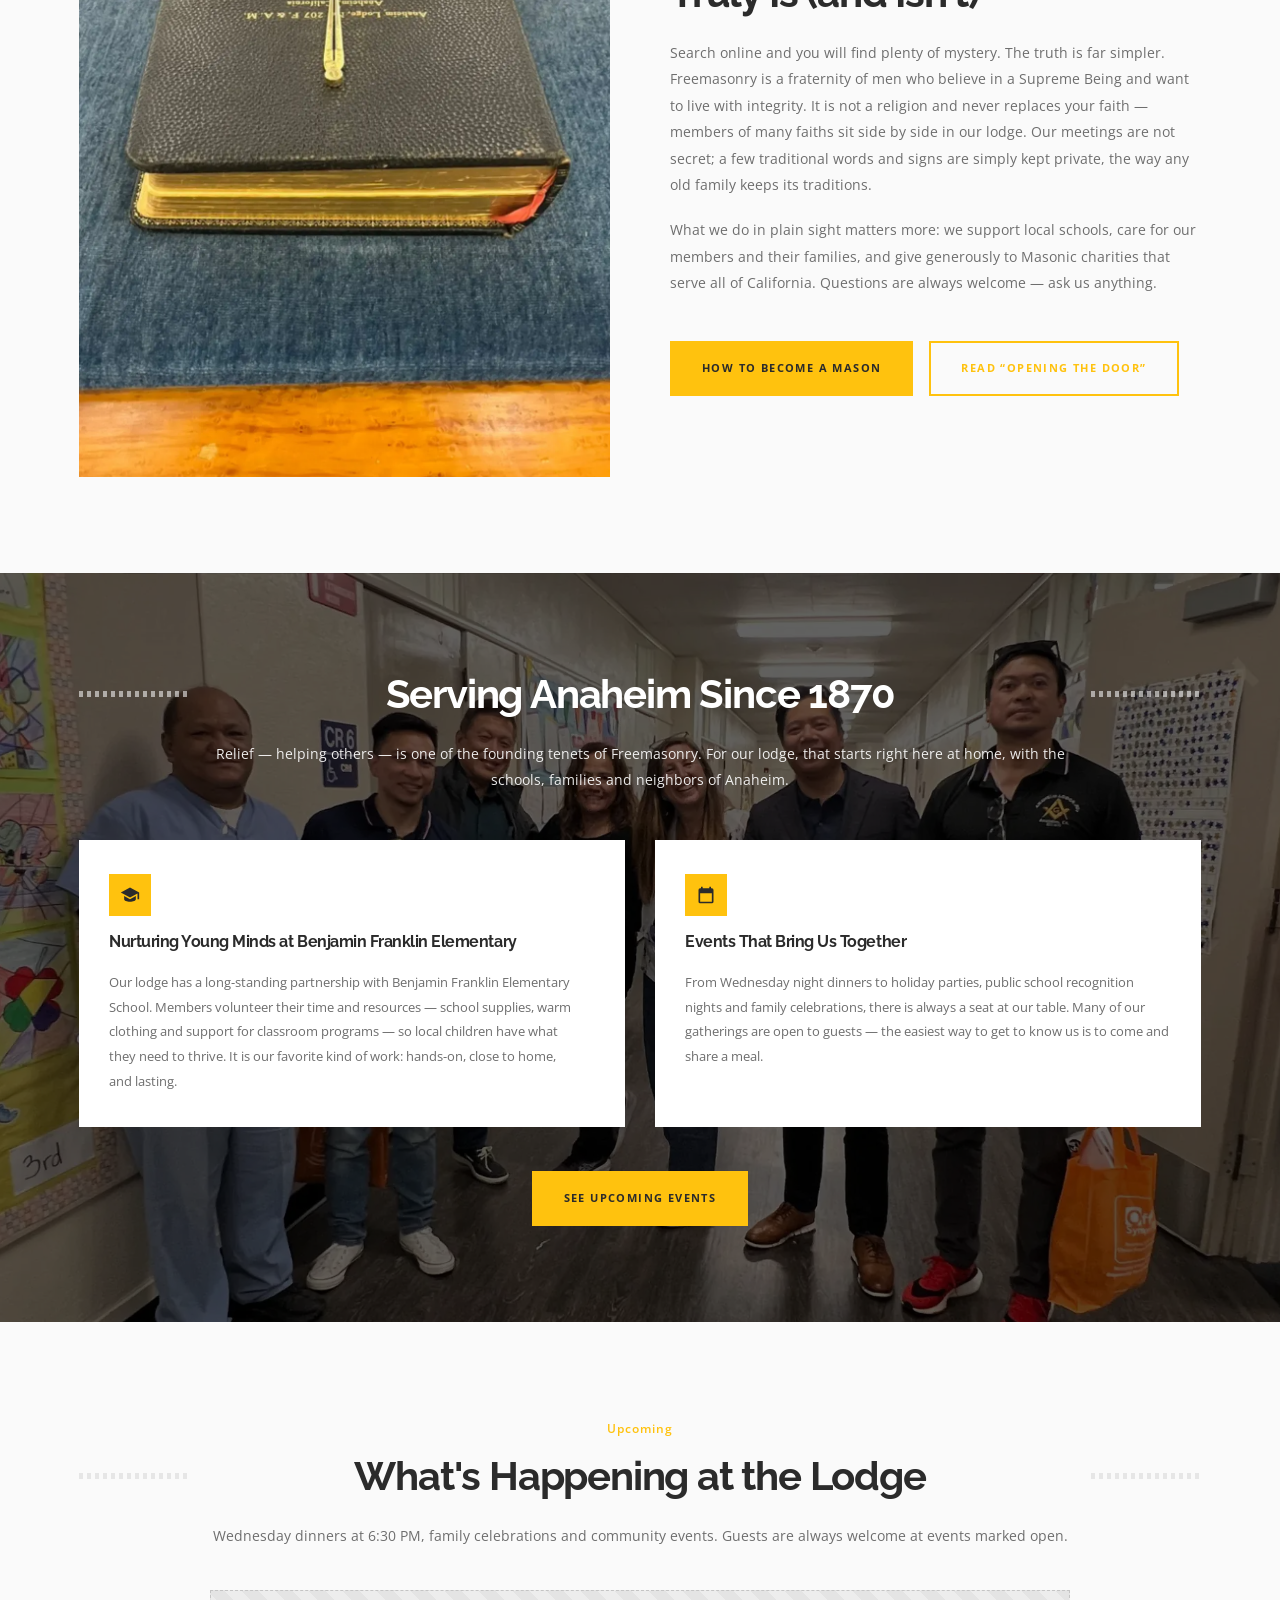
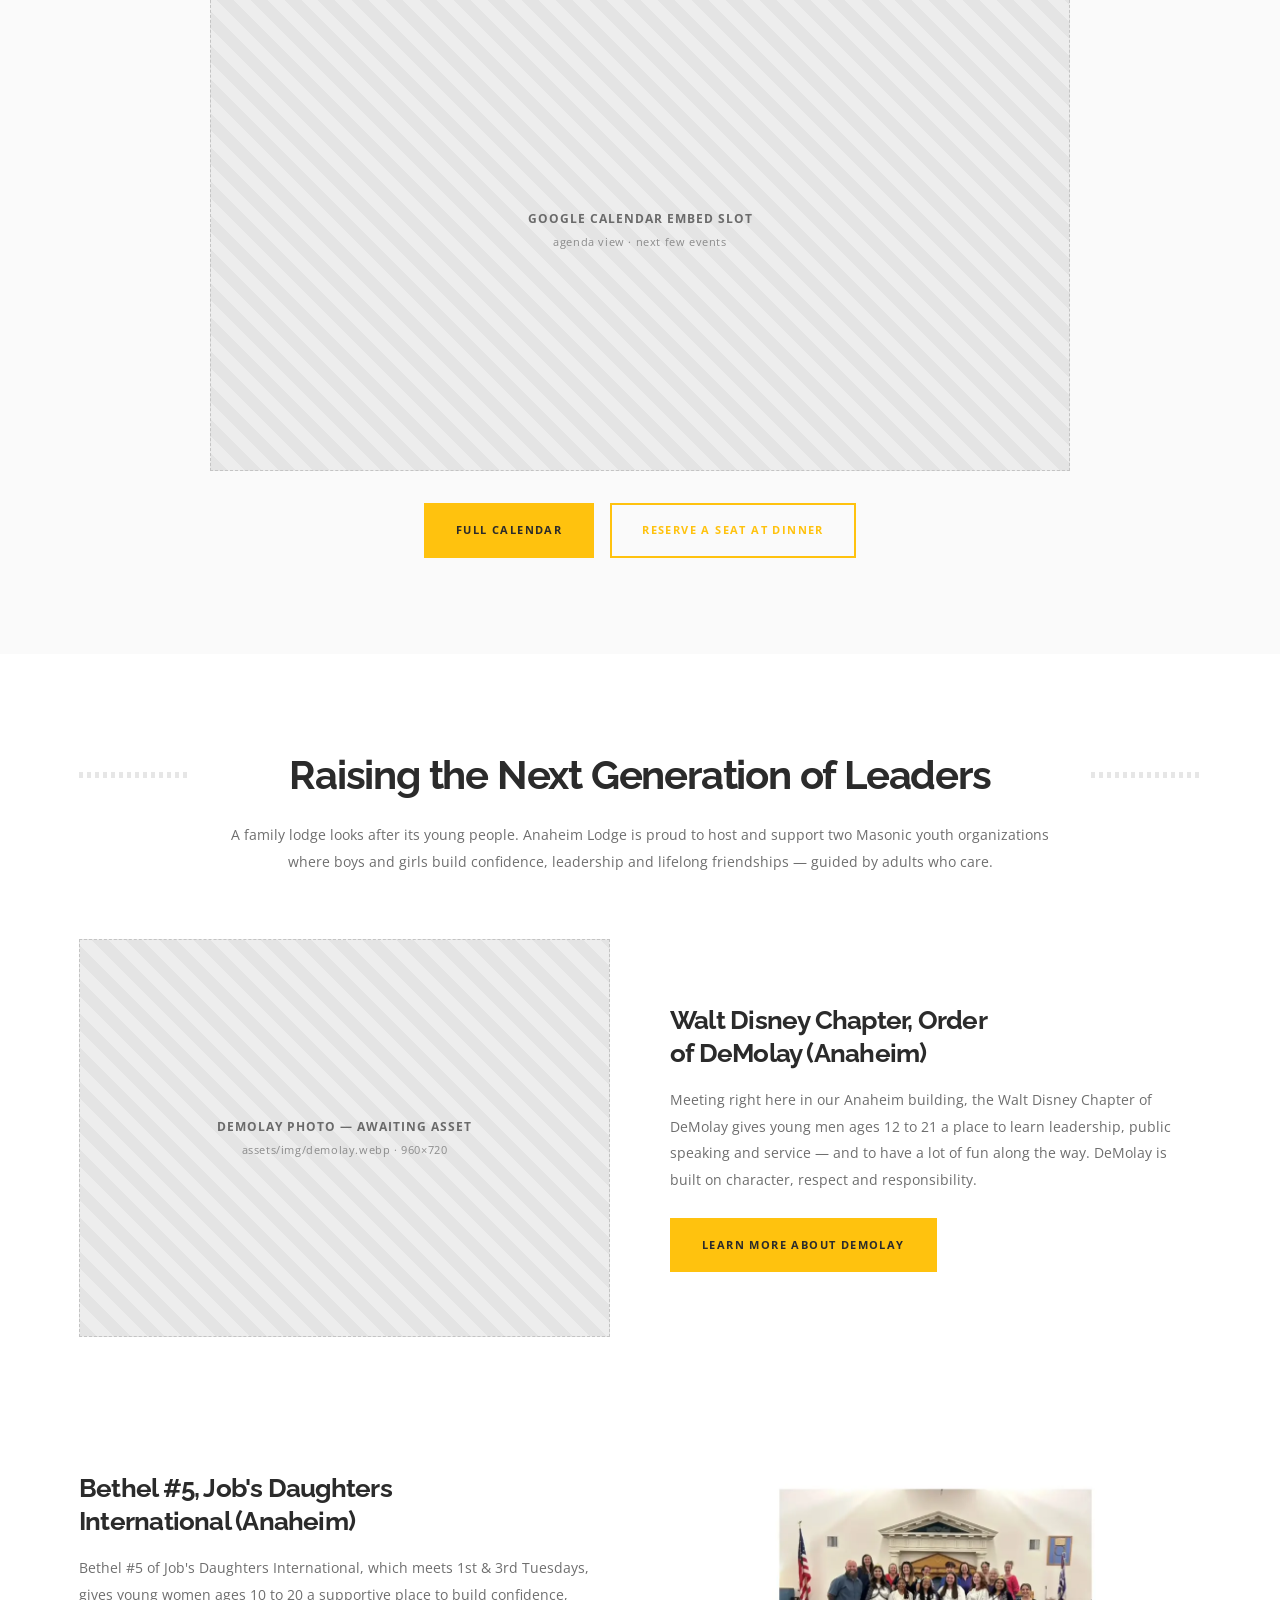
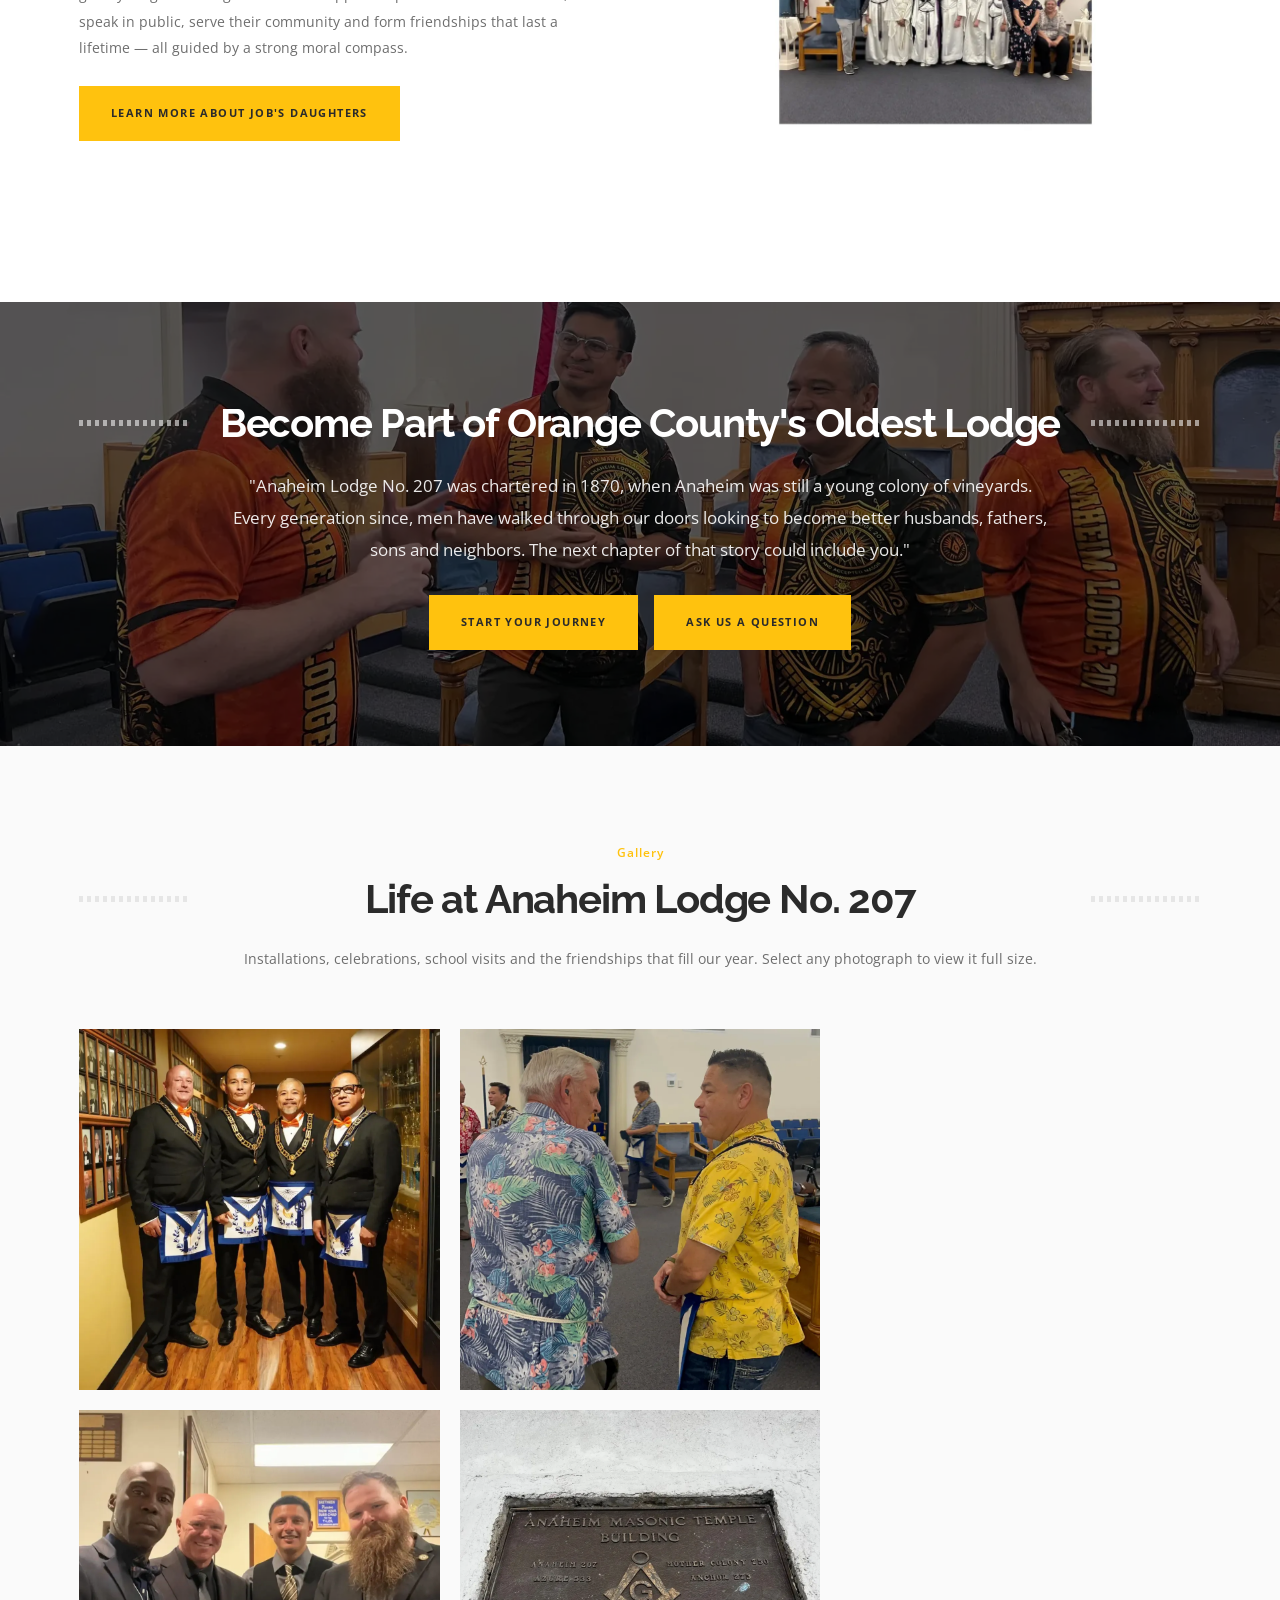
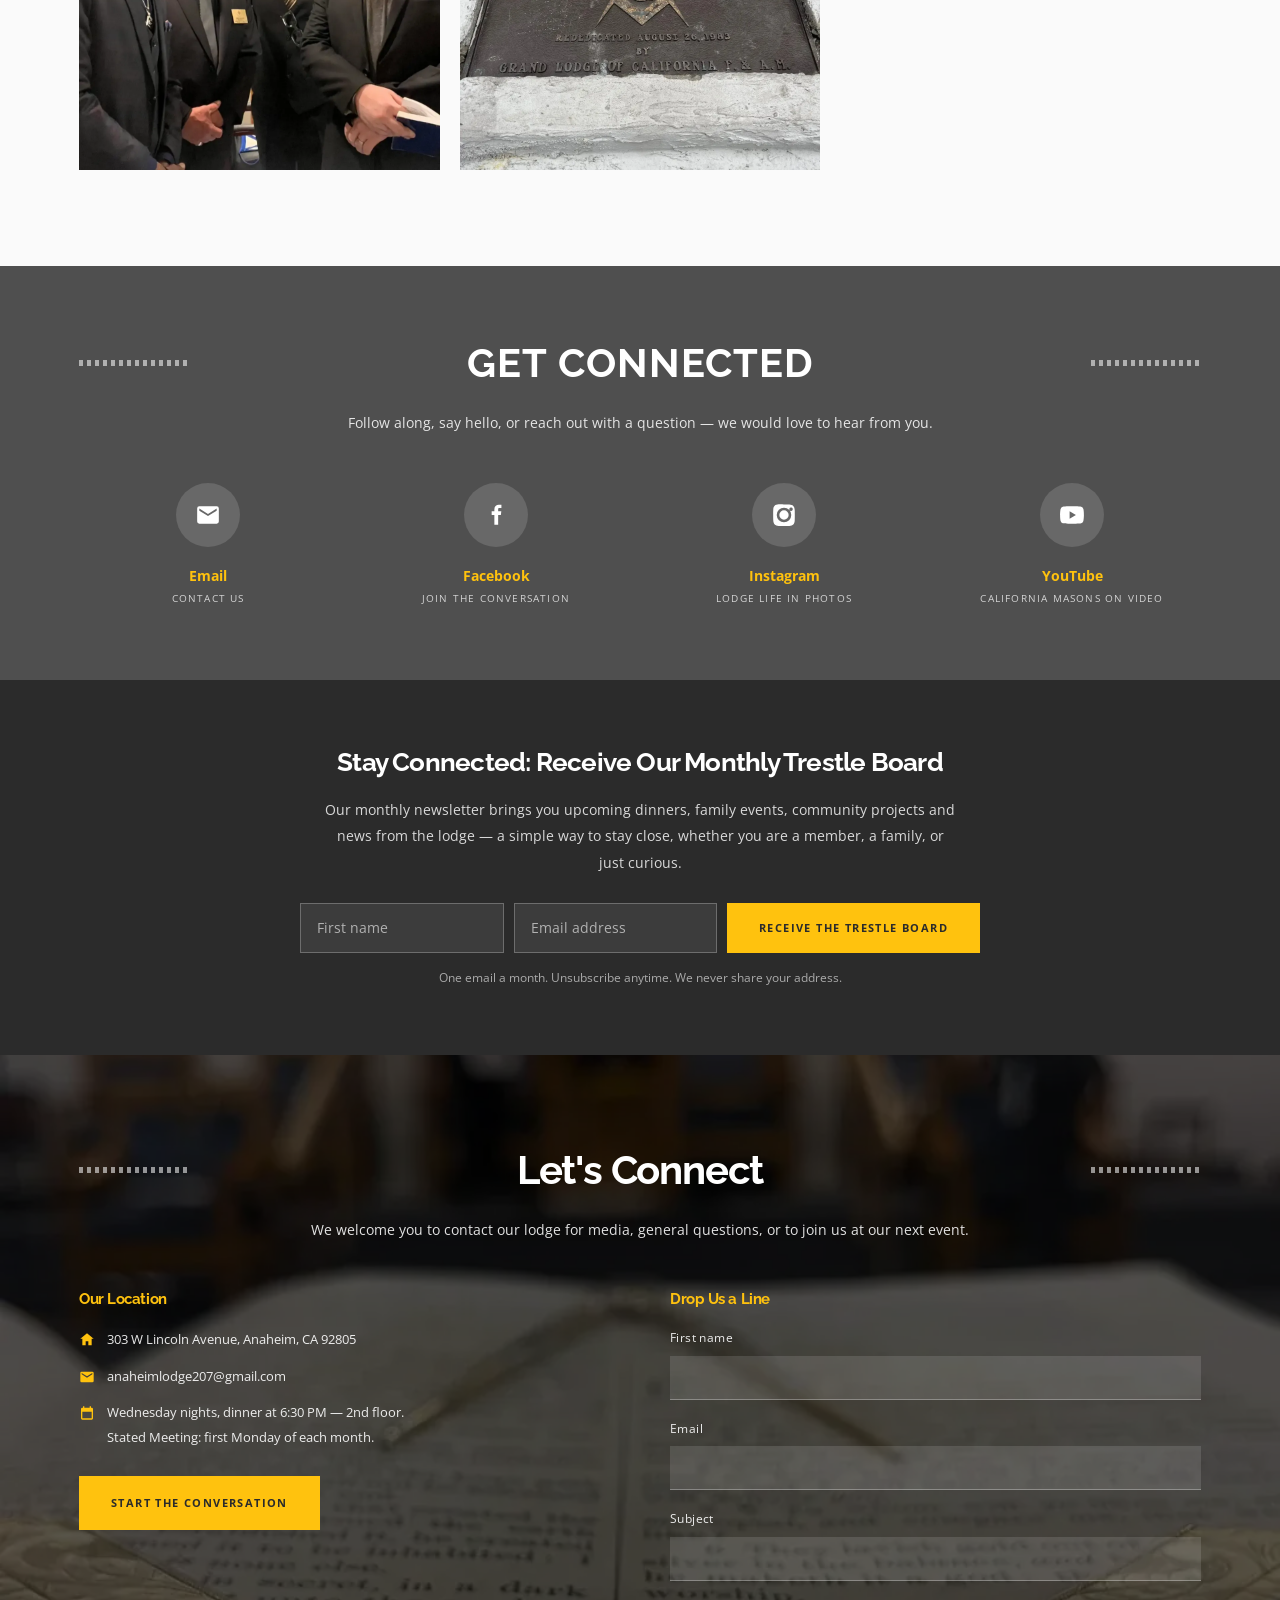
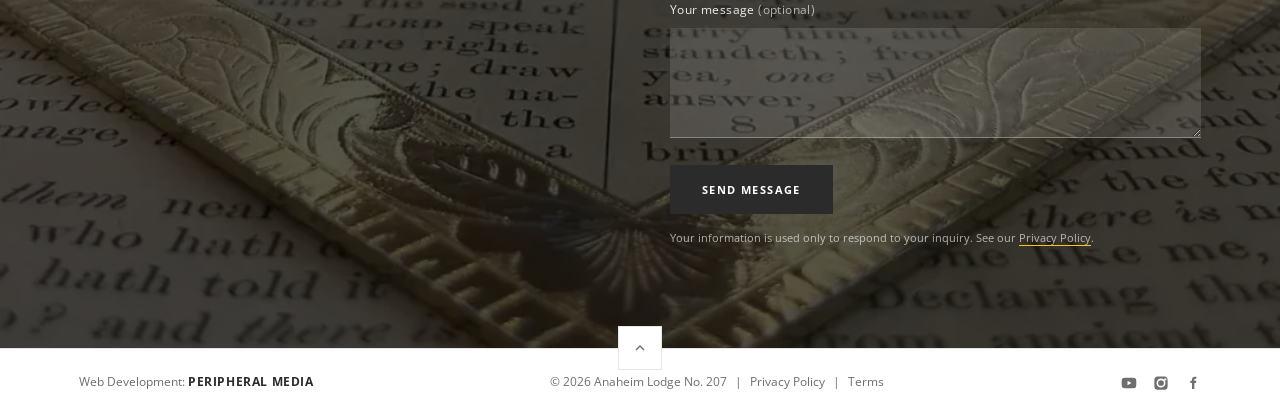
==== commit 4fef959d: "Youth Orders: Bethel No. 5 details from Bethel Guardian (Feb 2026)" ====
--- a/index.html
+++ b/index.html
@@ -256,7 +256,7 @@
       </div>
       <div>
         <h2 style="font-size:26px">Bethel #5, Job's Daughters International (Anaheim)</h2>
-        <p>Bethel #5 of Job's Daughters International gives young women ages 10 to 20 a supportive place to build confidence, speak in public, serve their community and form friendships that last a lifetime &mdash; all guided by a strong moral compass.</p>
+        <p>Bethel #5 of Job's Daughters International, which meets 1st &amp; 3rd Tuesdays, gives young women ages 10 to 20 a supportive place to build confidence, speak in public, serve their community and form friendships that last a lifetime &mdash; all guided by a strong moral compass.</p>
         <div class="btn-row" style="margin-top:24px">
           <a class="btn btn--gold" href="youth-orders.html#jobs-daughters">Learn More About Job's Daughters</a>
         </div>
--- a/assets/css/site.css
+++ b/assets/css/site.css
@@ -1029,3 +1029,6 @@
   .mc-form { flex-direction: column; }
   .mc-form .btn { width: 100%; }
 }
+
+/* Mobile: arrows overlapped hero copy — use dots + swipe instead */
+@media (max-width: 760px) { .hero__arrow { display: none; } }
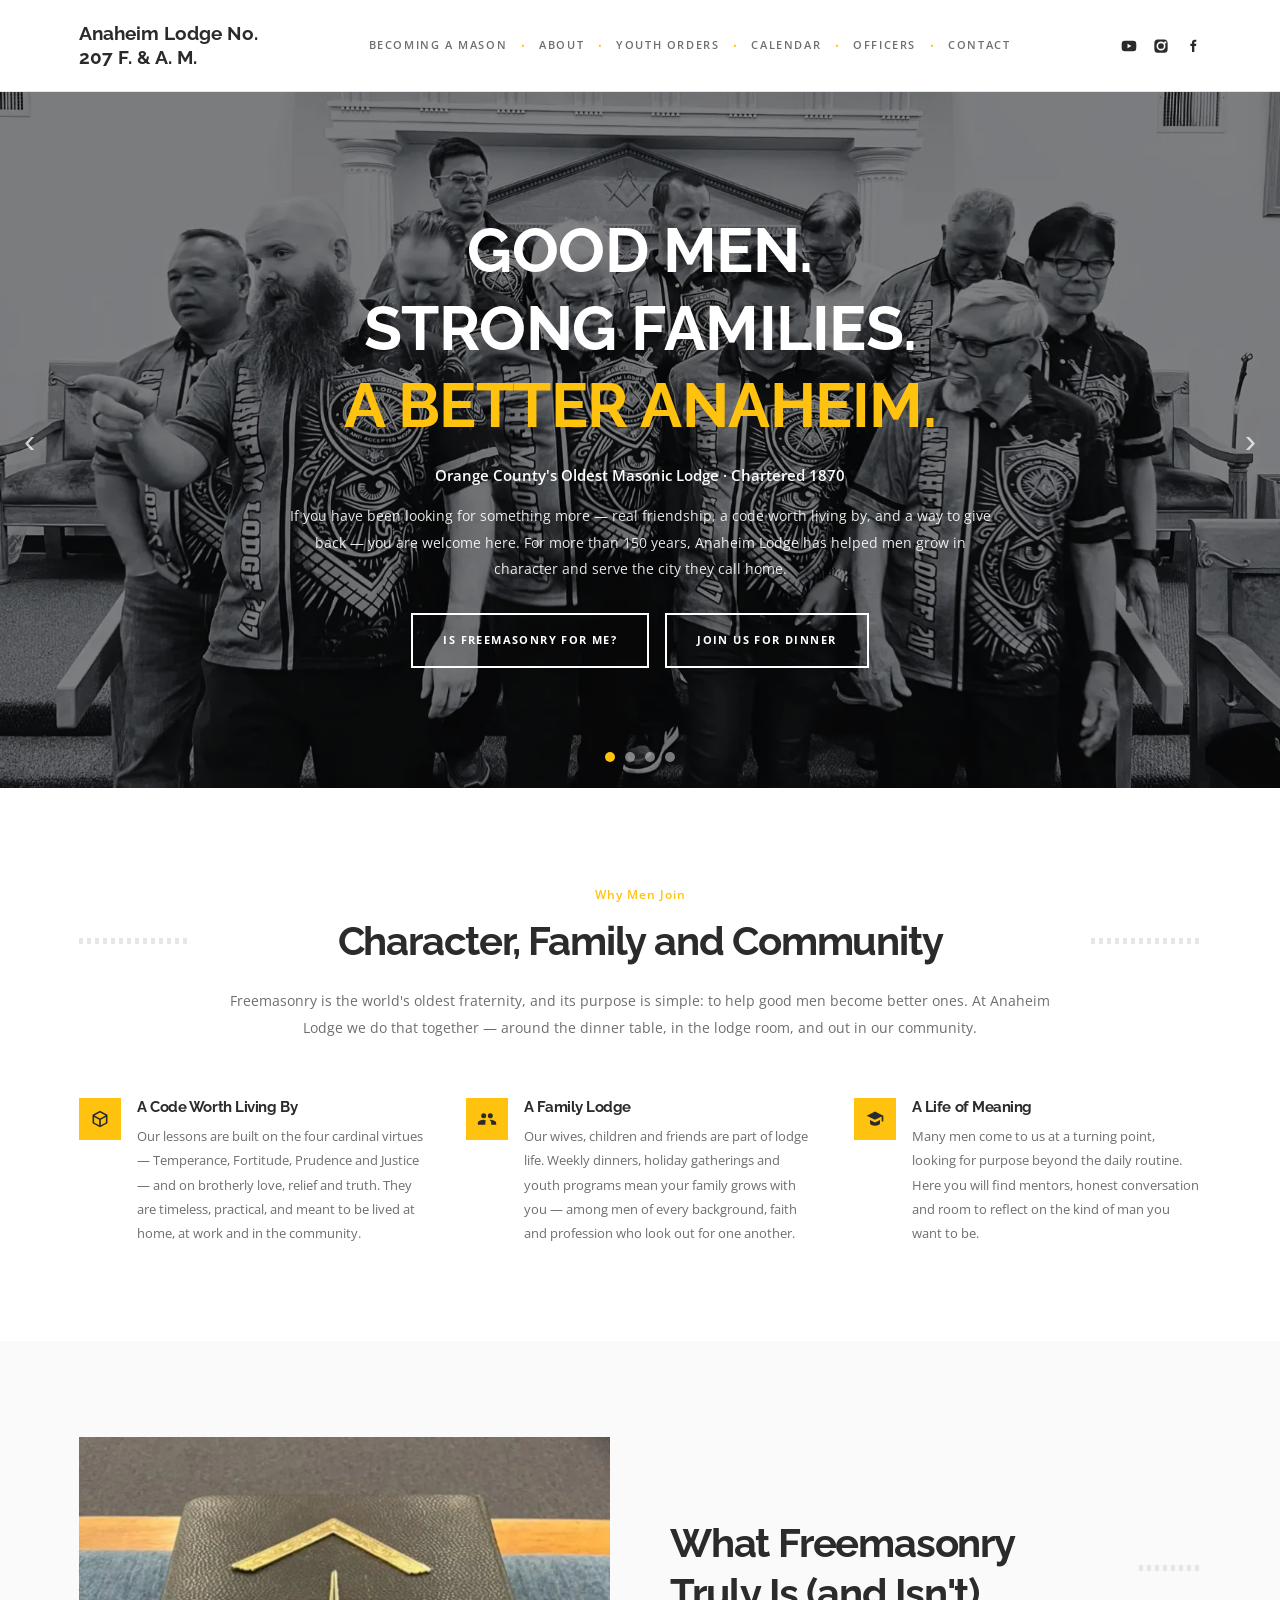
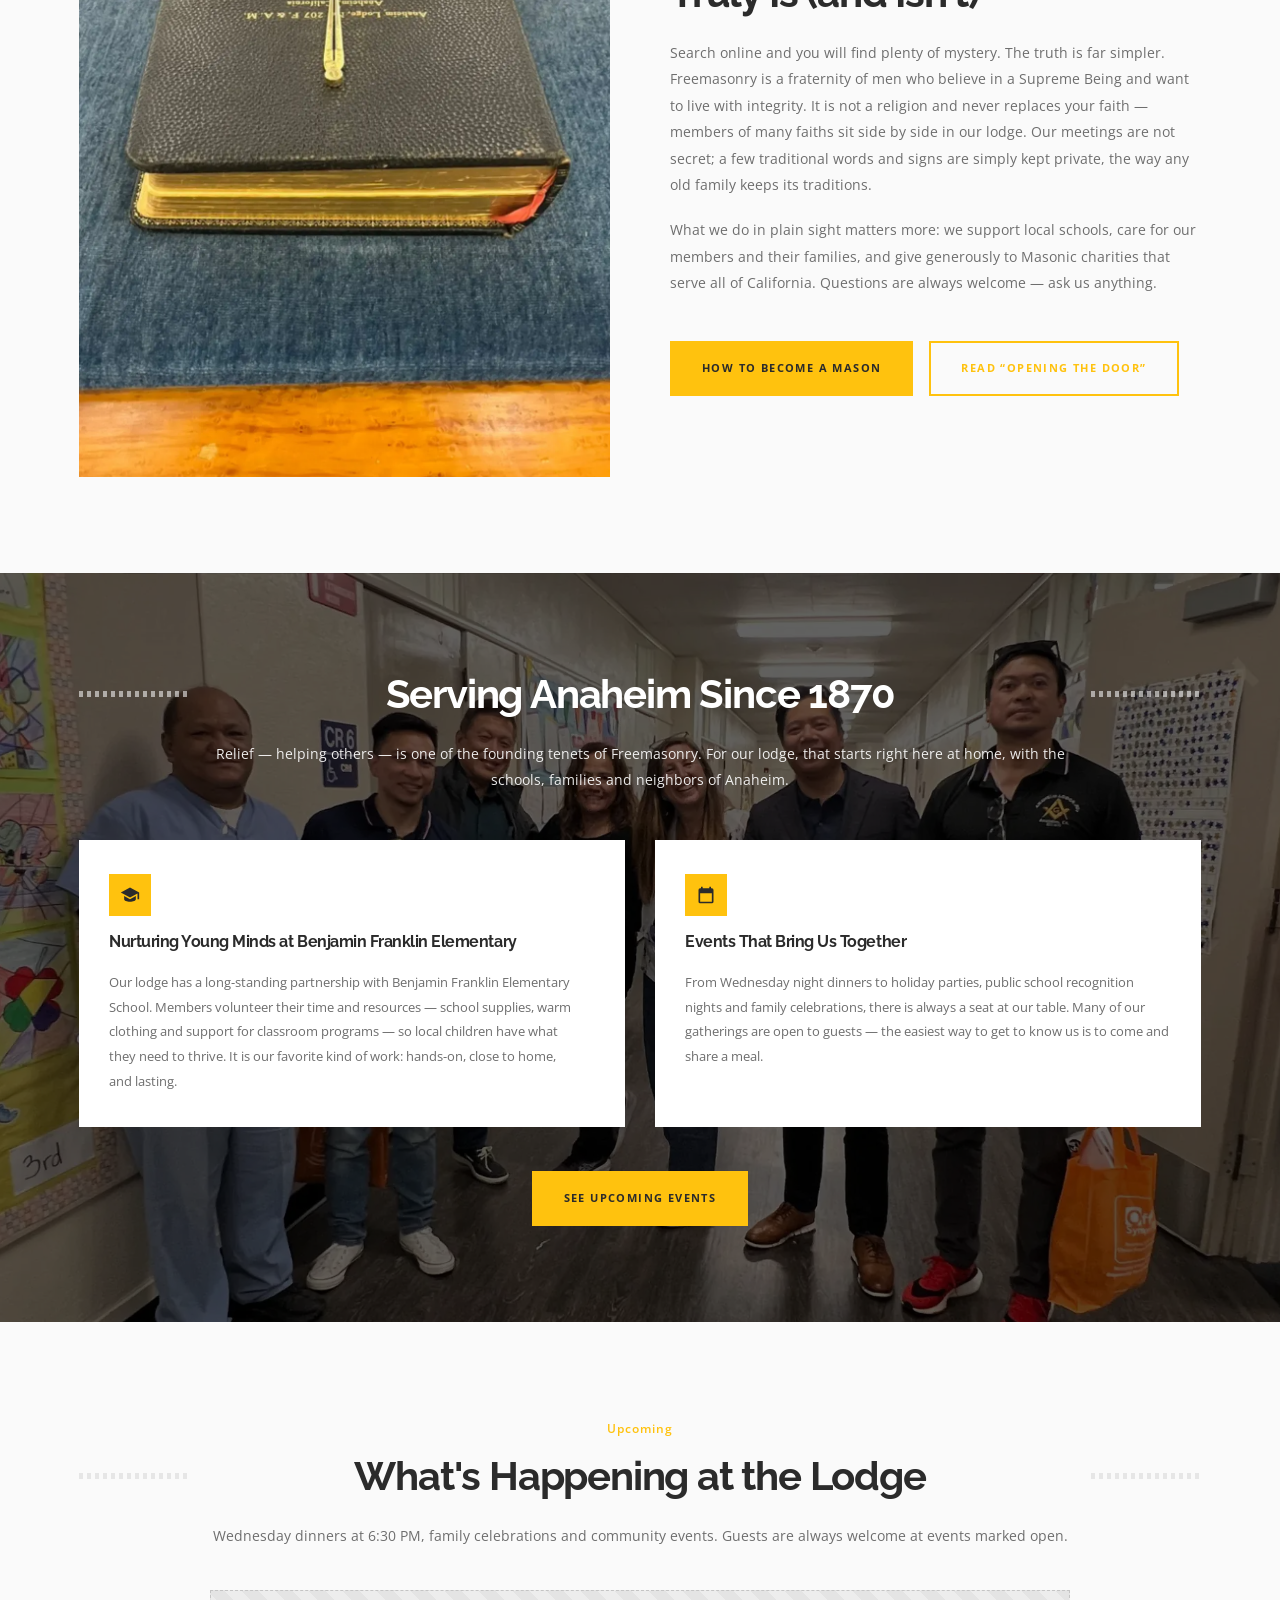
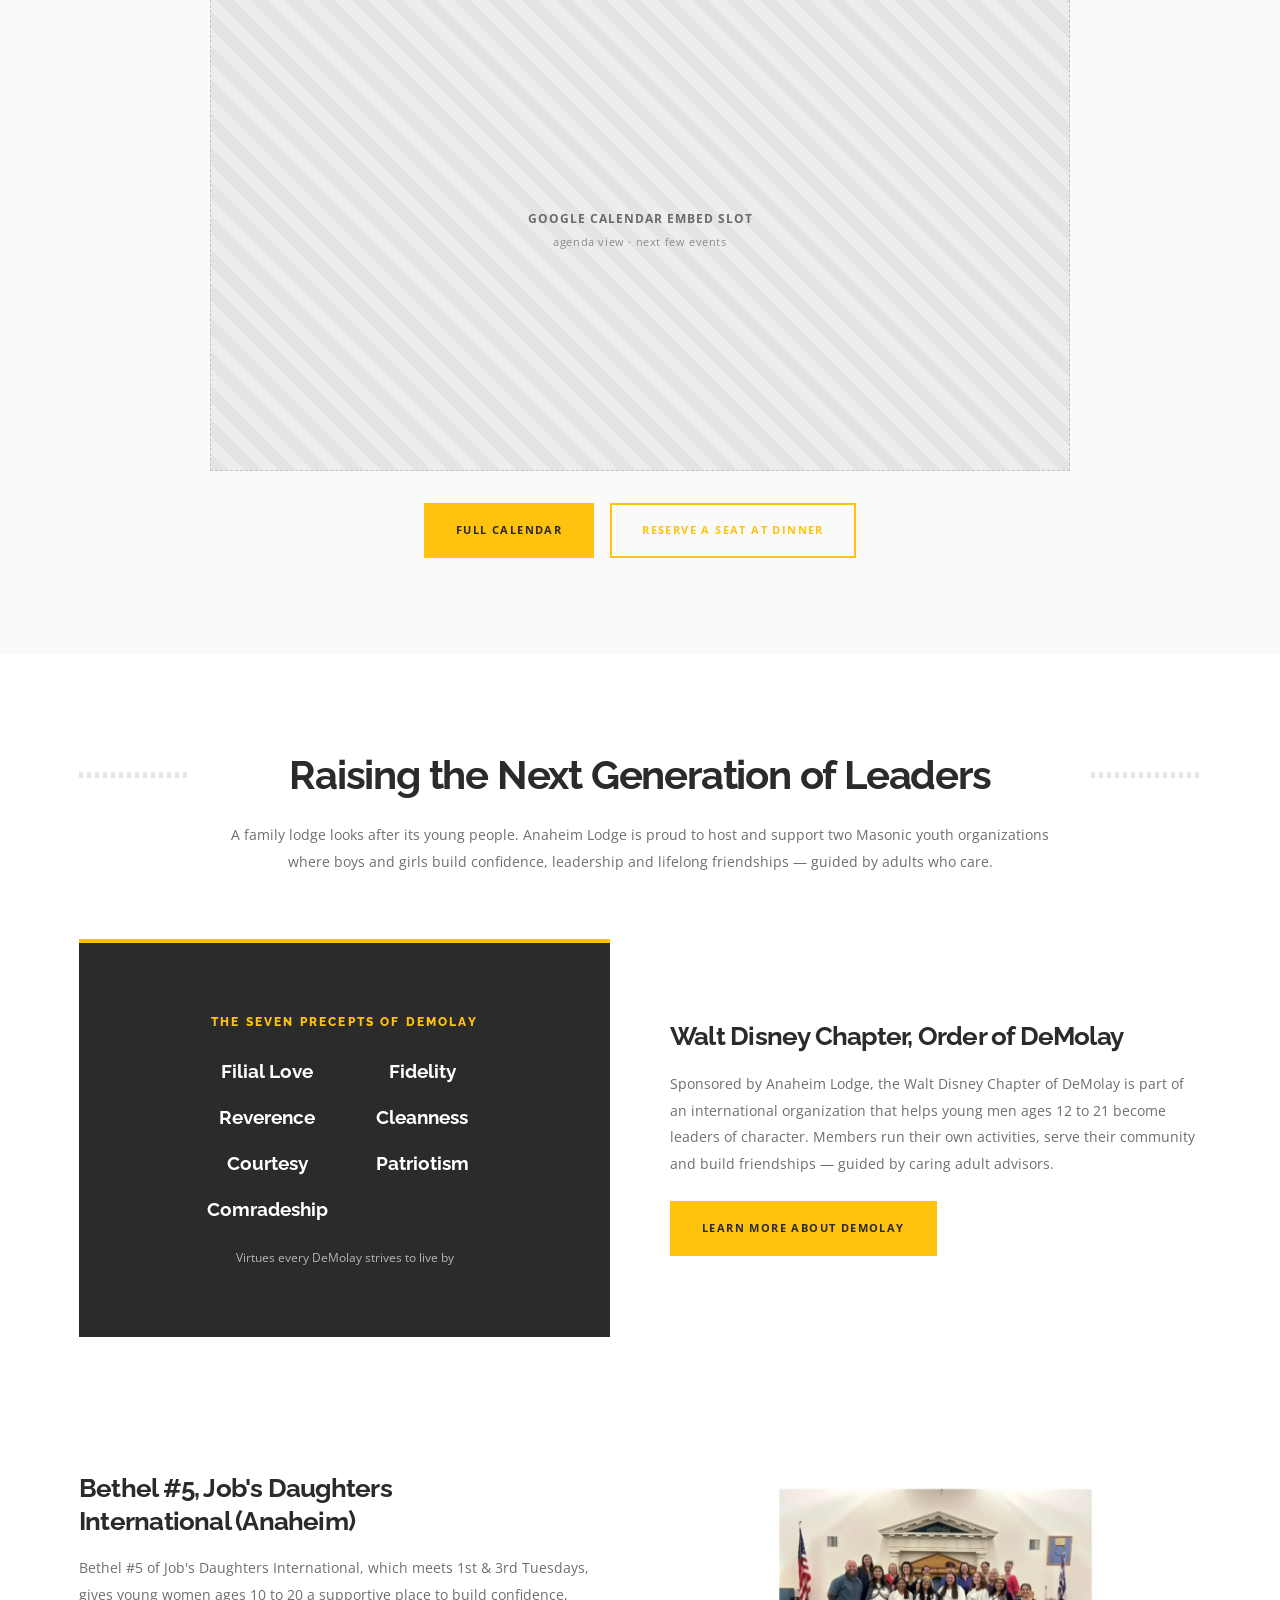
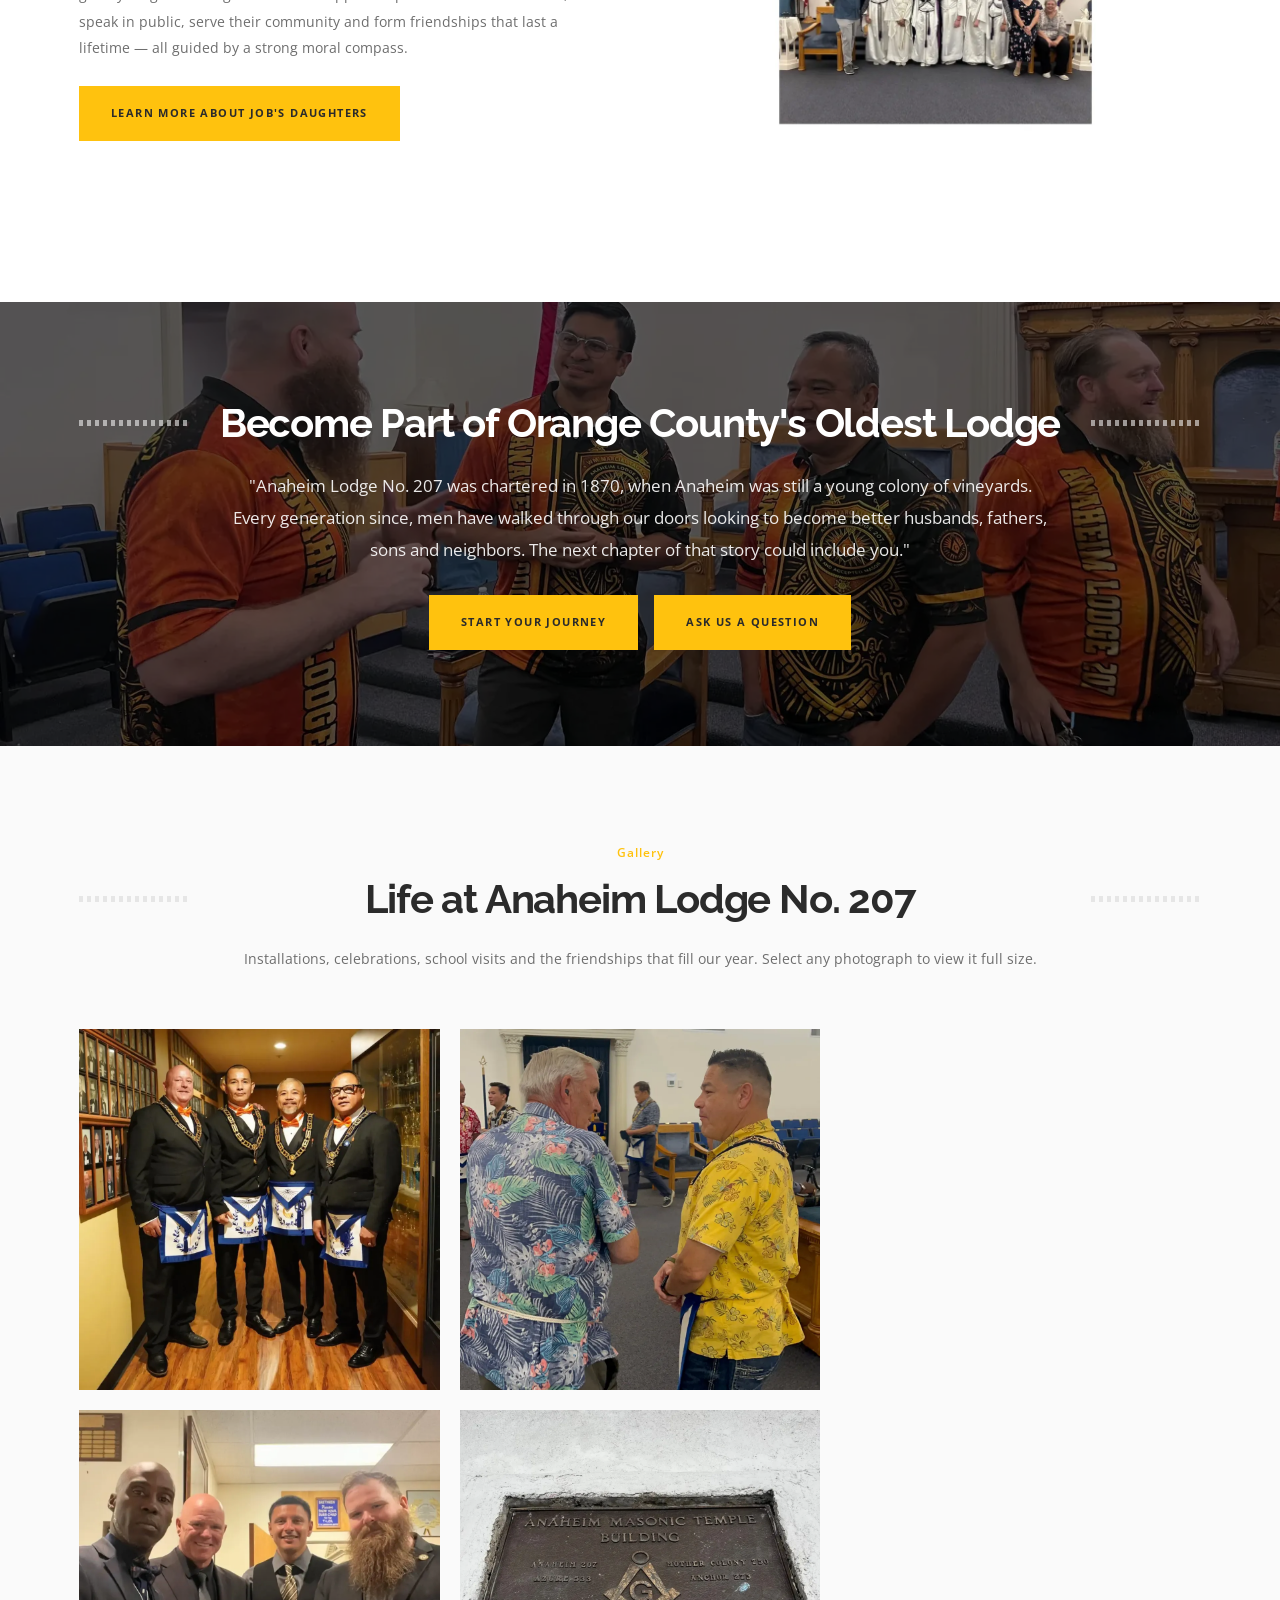
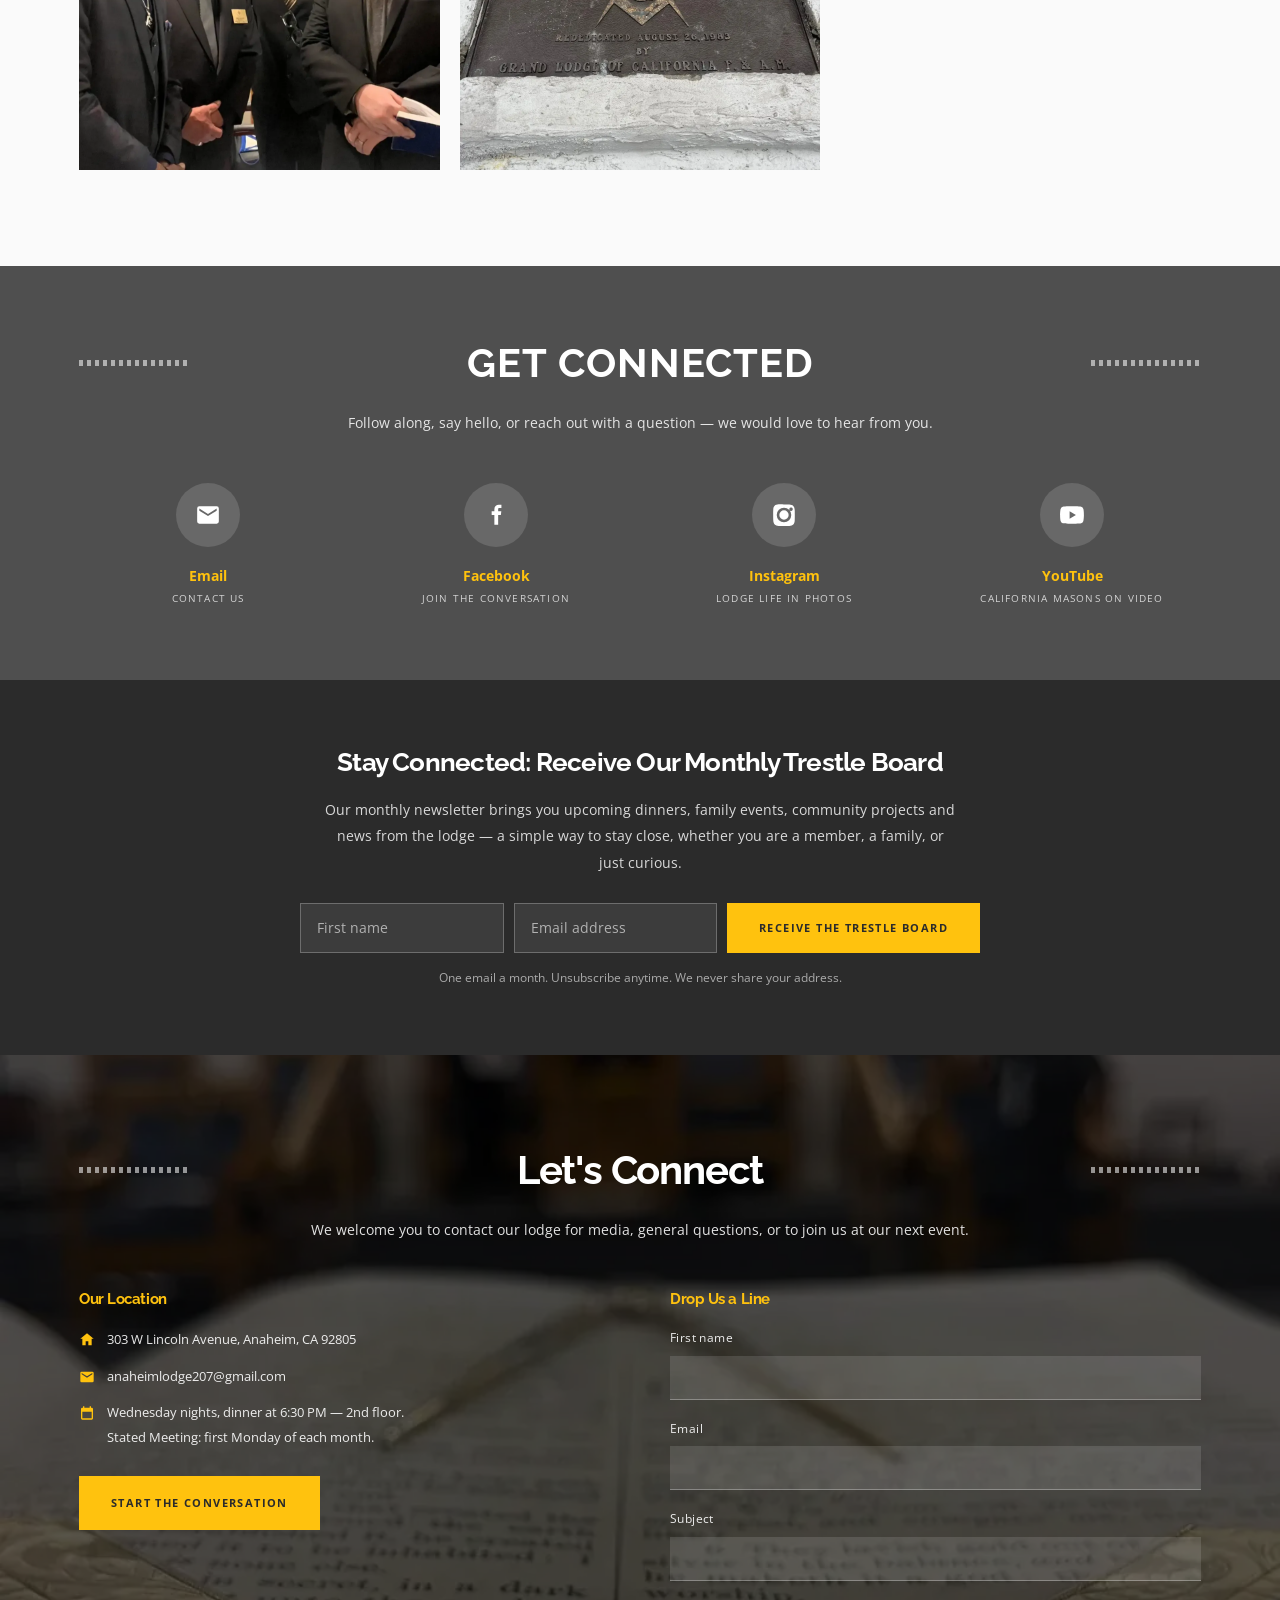
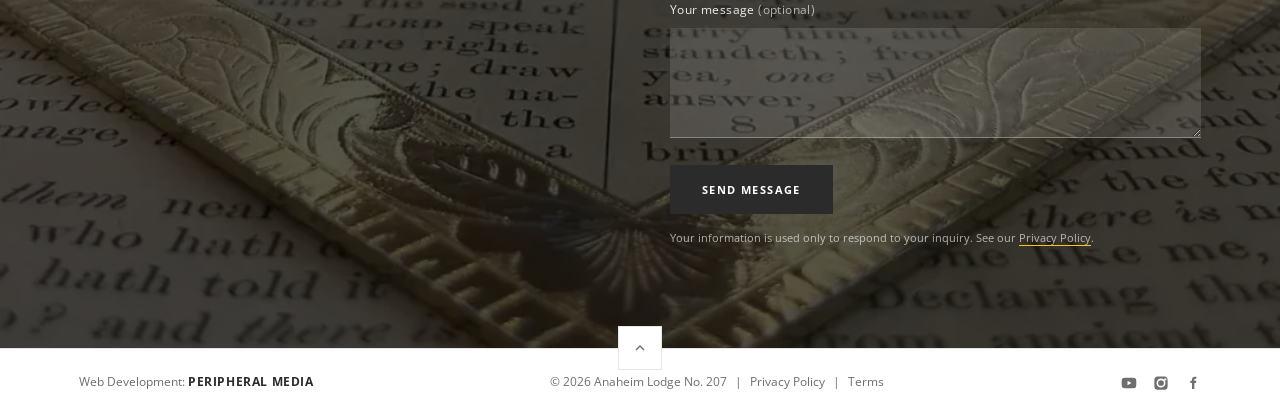
==== commit ad7e8d95: "Youth Orders: DeMolay section rewritten (sponsored chapter, SCJ contact, precepts), JD copy from Bet" ====
--- a/index.html
+++ b/index.html
@@ -235,14 +235,17 @@
 
     <div class="split" style="margin-bottom:70px">
       <div class="split__media">
-        <!-- AWAITING PHOTOGRAPHY FROM WALT DISNEY CHAPTER — placeholder 1 of 2.
-             Replace with: <img src="assets/img/demolay.webp" width="960" height="720"
-             loading="lazy" decoding="async" alt="Members of Walt Disney Chapter, Order of DeMolay"> -->
-        <div class="ph ph--4x3"><span><b>DeMolay photo — awaiting asset</b>assets/img/demolay.webp · 960×720</span></div>
+        <div class="precepts" role="img" aria-label="The seven precepts of DeMolay">
+          <p class="precepts__eyebrow">The Seven Precepts of DeMolay</p>
+          <ol>
+            <li>Filial Love</li><li>Reverence</li><li>Courtesy</li><li>Comradeship</li><li>Fidelity</li><li>Cleanness</li><li>Patriotism</li>
+          </ol>
+          <p class="precepts__foot">Virtues every DeMolay strives to live by</p>
+        </div>
       </div>
       <div>
-        <h2 style="font-size:26px">Walt Disney Chapter, Order of DeMolay (Anaheim)</h2>
-        <p>Meeting right here in our Anaheim building, the Walt Disney Chapter of DeMolay gives young men ages 12 to 21 a place to learn leadership, public speaking and service &mdash; and to have a lot of fun along the way. DeMolay is built on character, respect and responsibility.</p>
+        <h2 style="font-size:26px">Walt Disney Chapter, Order of DeMolay</h2>
+        <p>Sponsored by Anaheim Lodge, the Walt Disney Chapter of DeMolay is part of an international organization that helps young men ages 12 to 21 become leaders of character. Members run their own activities, serve their community and build friendships &mdash; guided by caring adult advisors.</p>
         <div class="btn-row" style="margin-top:24px">
           <a class="btn btn--gold" href="youth-orders.html#demolay">Learn More About DeMolay</a>
         </div>
--- a/assets/css/site.css
+++ b/assets/css/site.css
@@ -1032,3 +1032,17 @@
 
 /* Mobile: arrows overlapped hero copy — use dots + swipe instead */
 @media (max-width: 760px) { .hero__arrow { display: none; } }
+
+/* ---------- 27. DEMOLAY PRECEPTS PANEL (stands in for a photo) ----------- */
+.precepts {
+  aspect-ratio: 4 / 3; background: var(--ink); color: var(--white);
+  display: flex; flex-direction: column; justify-content: center; align-items: center;
+  text-align: center; padding: 28px 24px; position: relative;
+  border-top: 4px solid var(--gold);
+}
+.precepts__eyebrow { color: var(--gold) !important; font-family: var(--display); font-weight: 800;
+  font-size: 12px; letter-spacing: .18em; text-transform: uppercase; margin: 0 0 14px; }
+.precepts ol { list-style: none; margin: 0; padding: 0; columns: 2; column-gap: 34px; }
+.precepts li { font-family: var(--display); font-weight: 700; font-size: 19px; padding: 5px 0; color: var(--white); break-inside: avoid; }
+.precepts__foot { color: rgba(255,255,255,.65) !important; font-size: 12px !important; margin: 14px 0 0 !important; }
+@media (max-width: 760px) { .precepts li { font-size: 16px; padding: 3px 0; } .precepts { padding: 22px 16px; } }
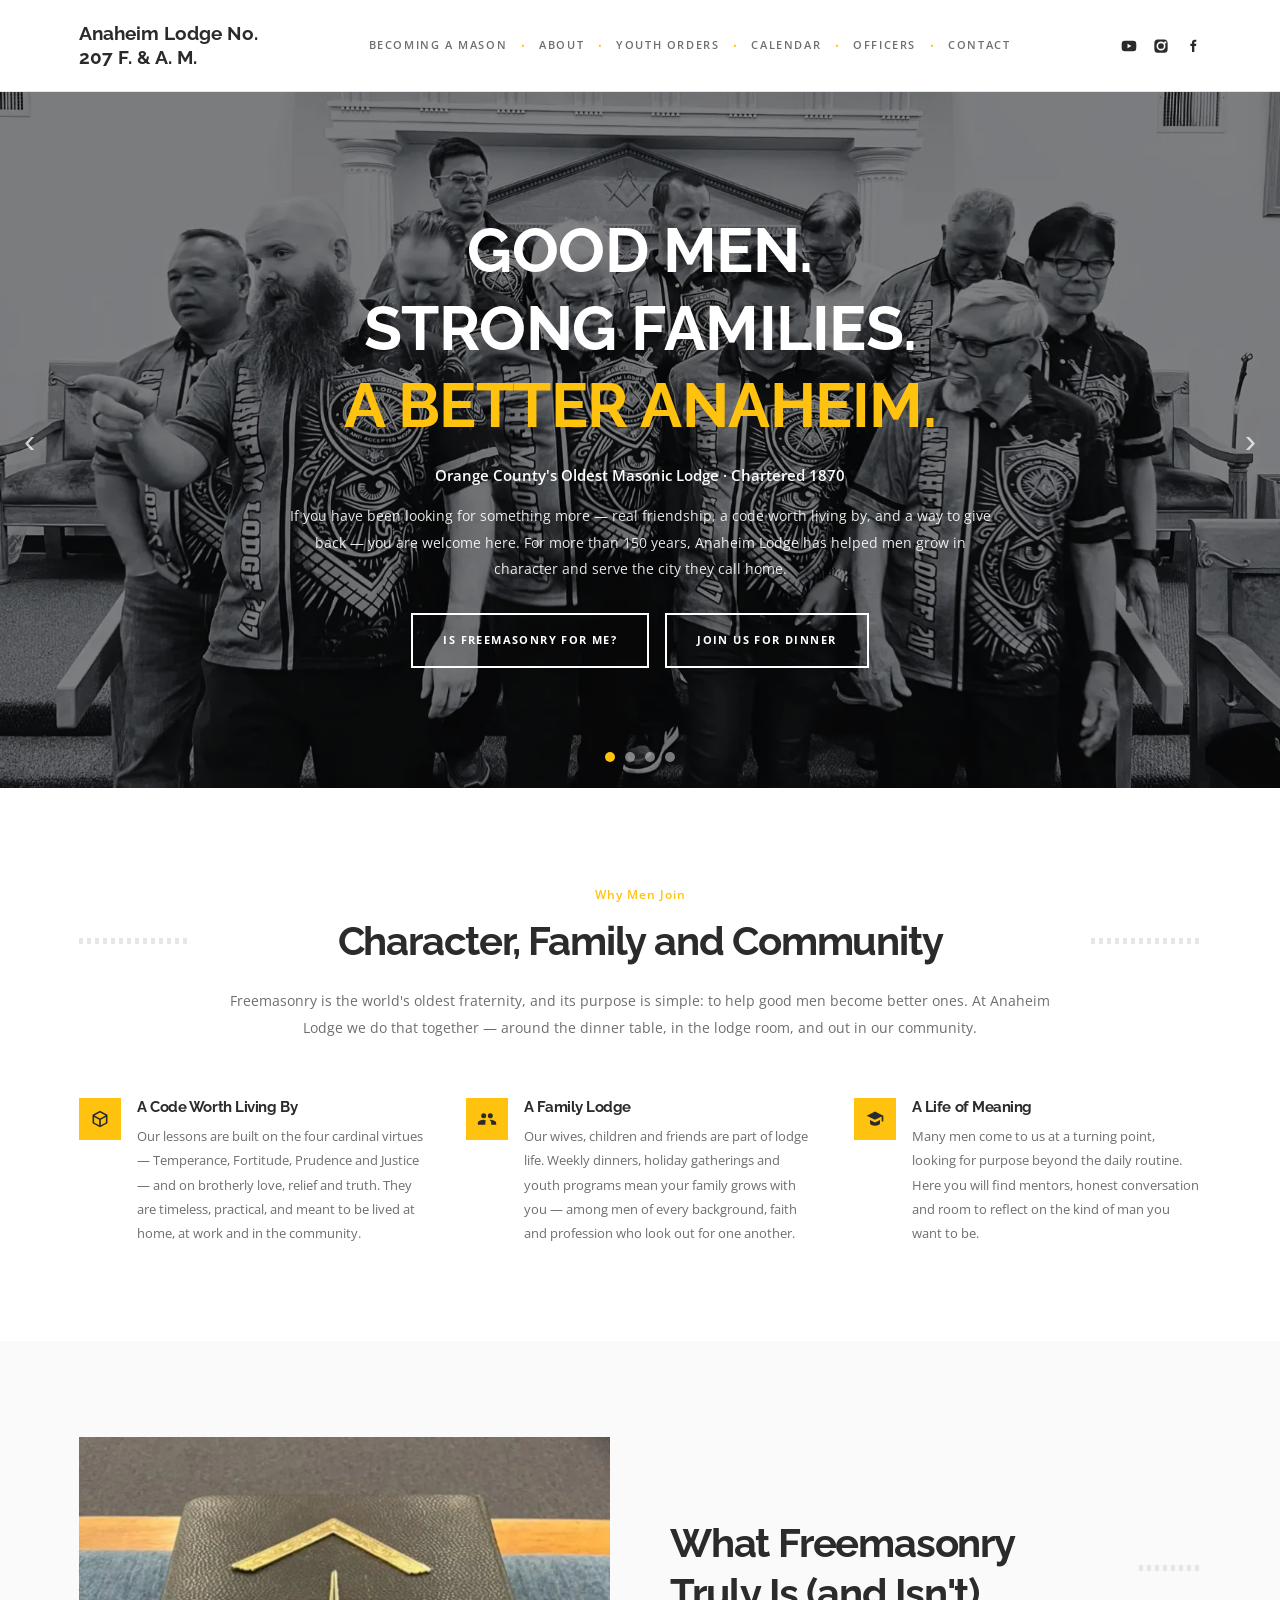
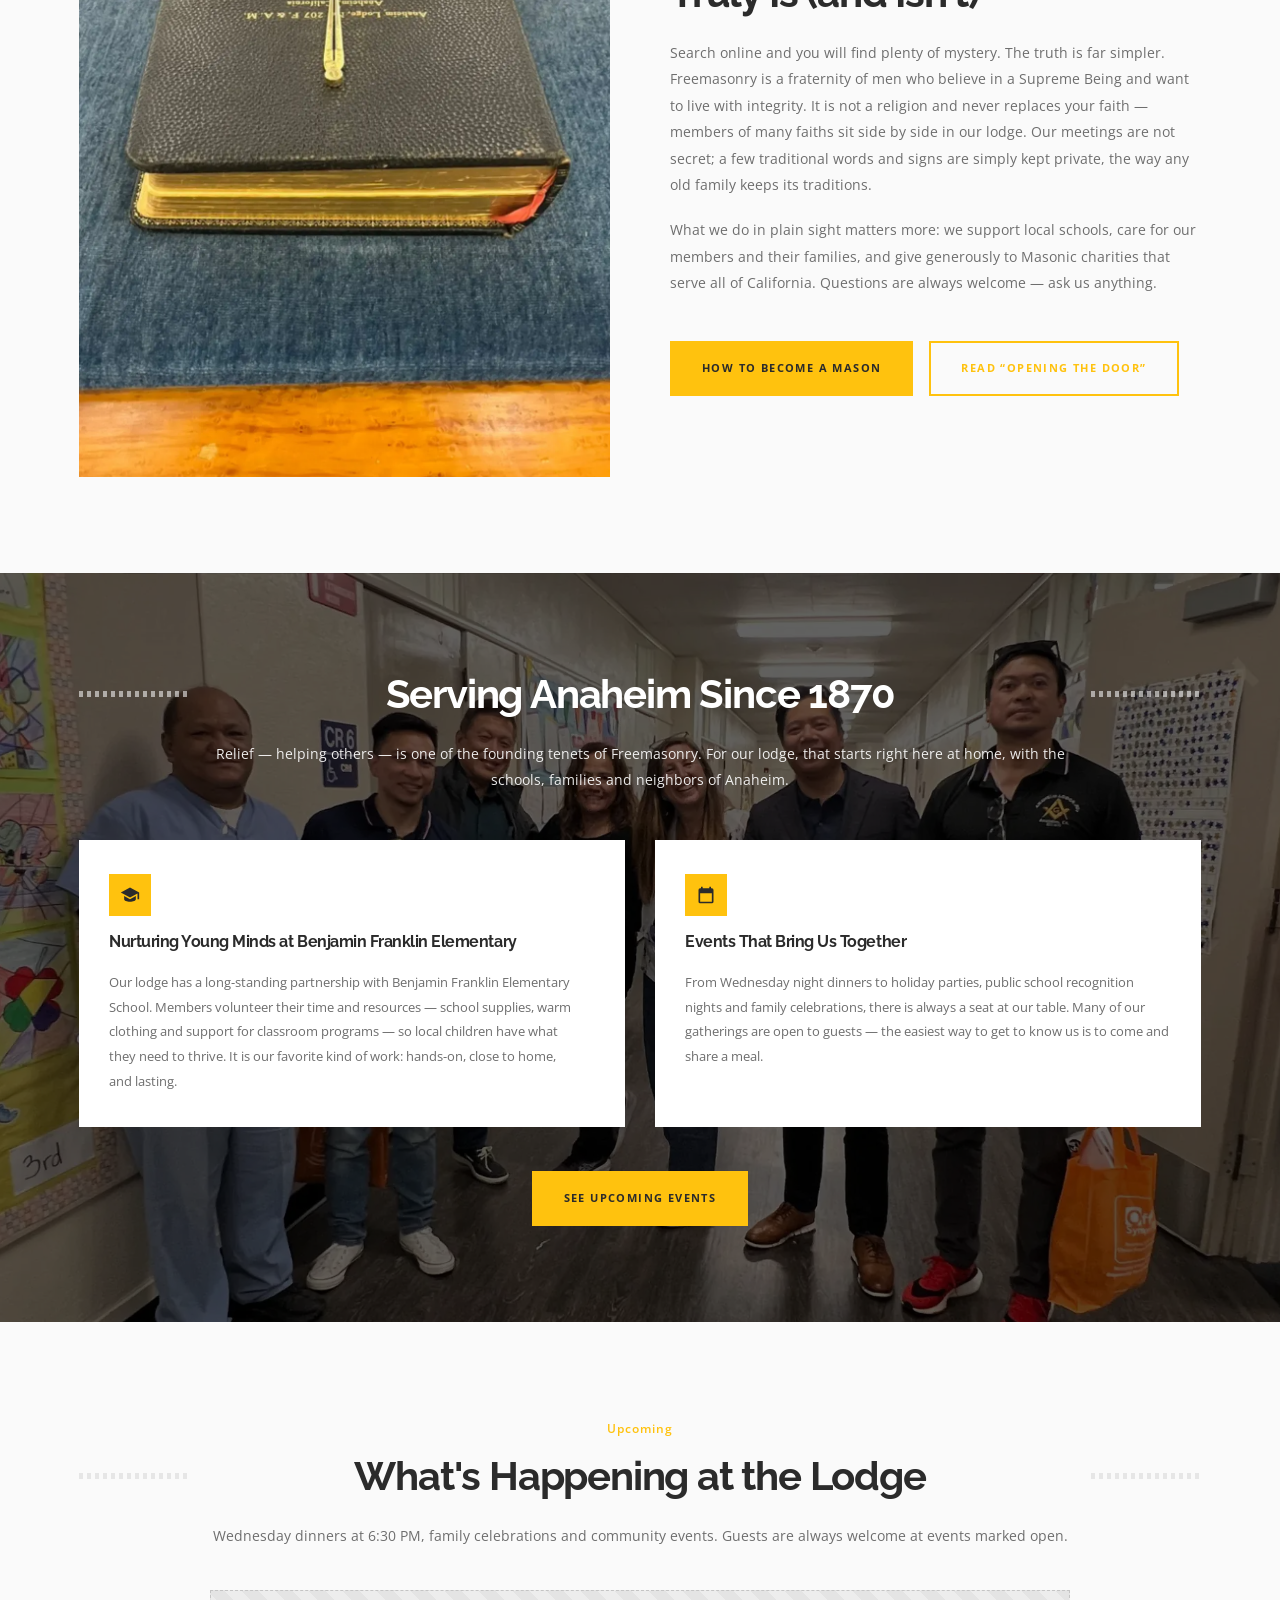
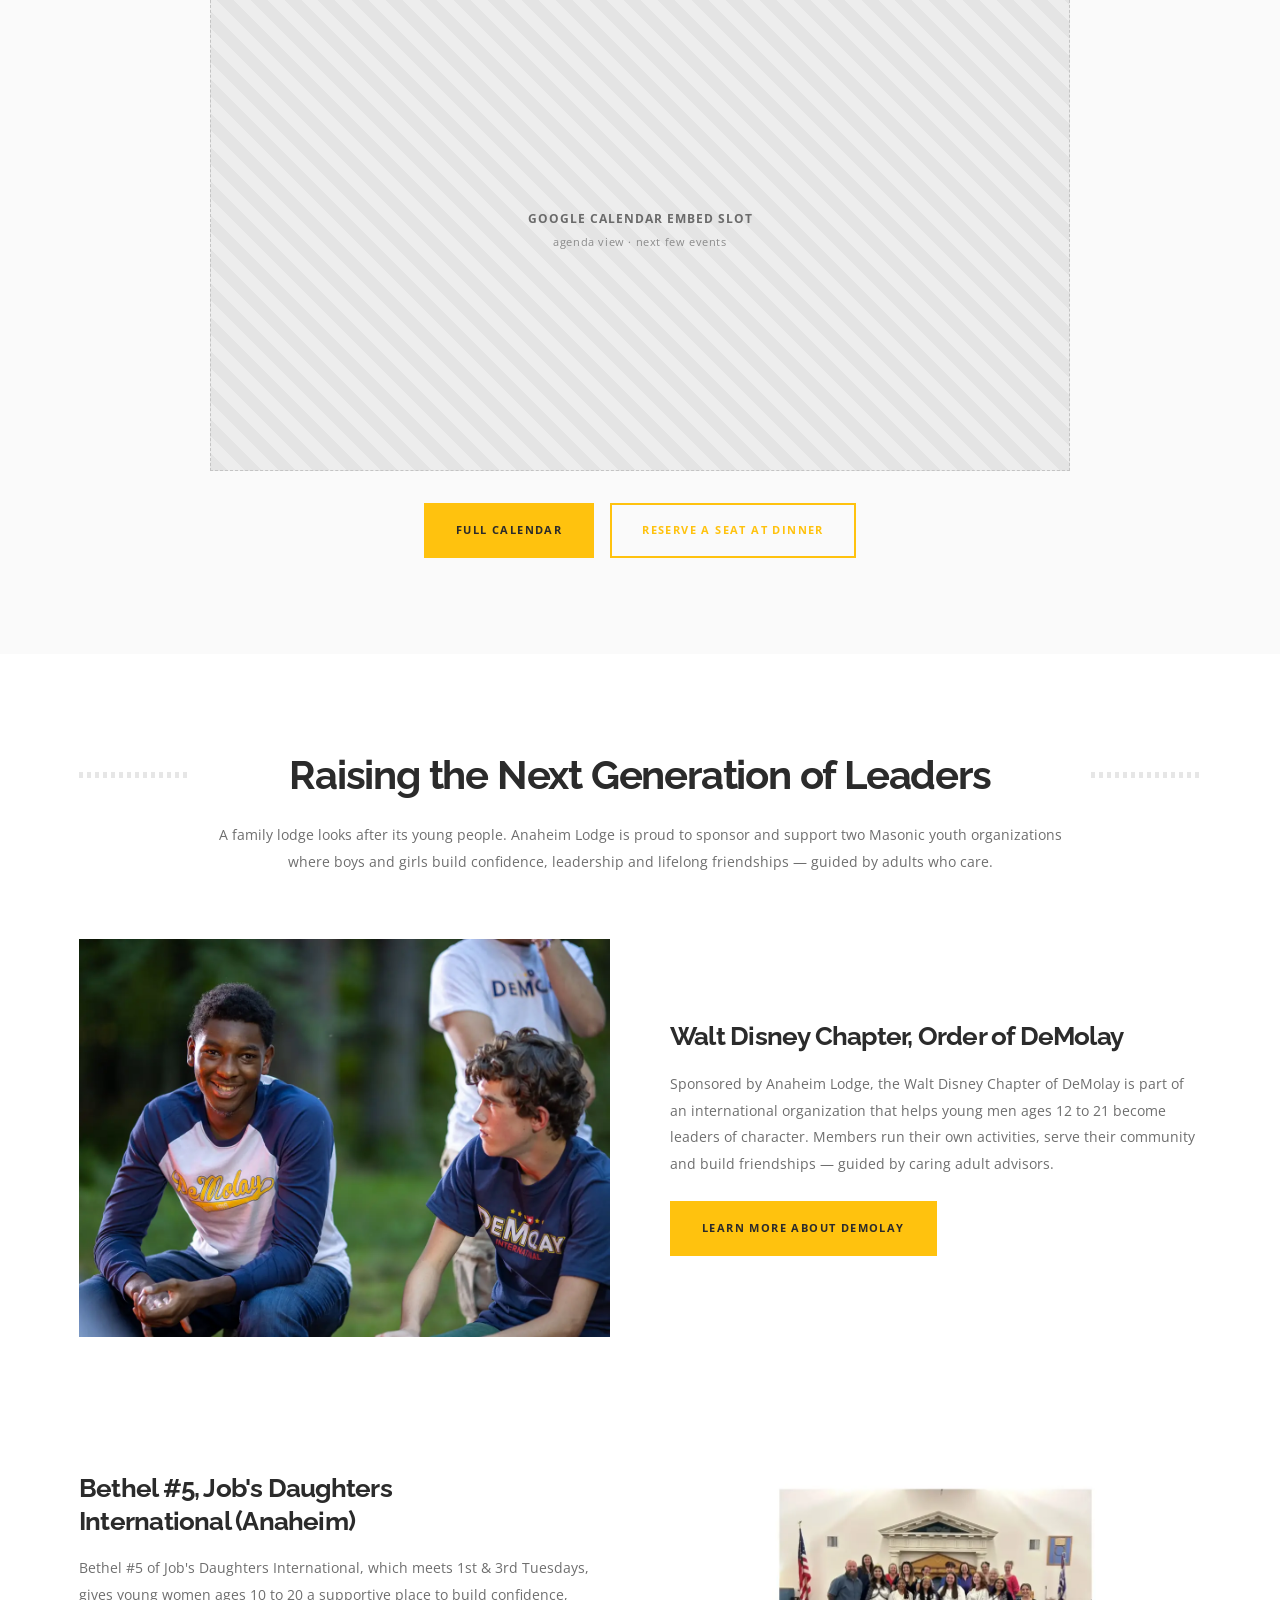
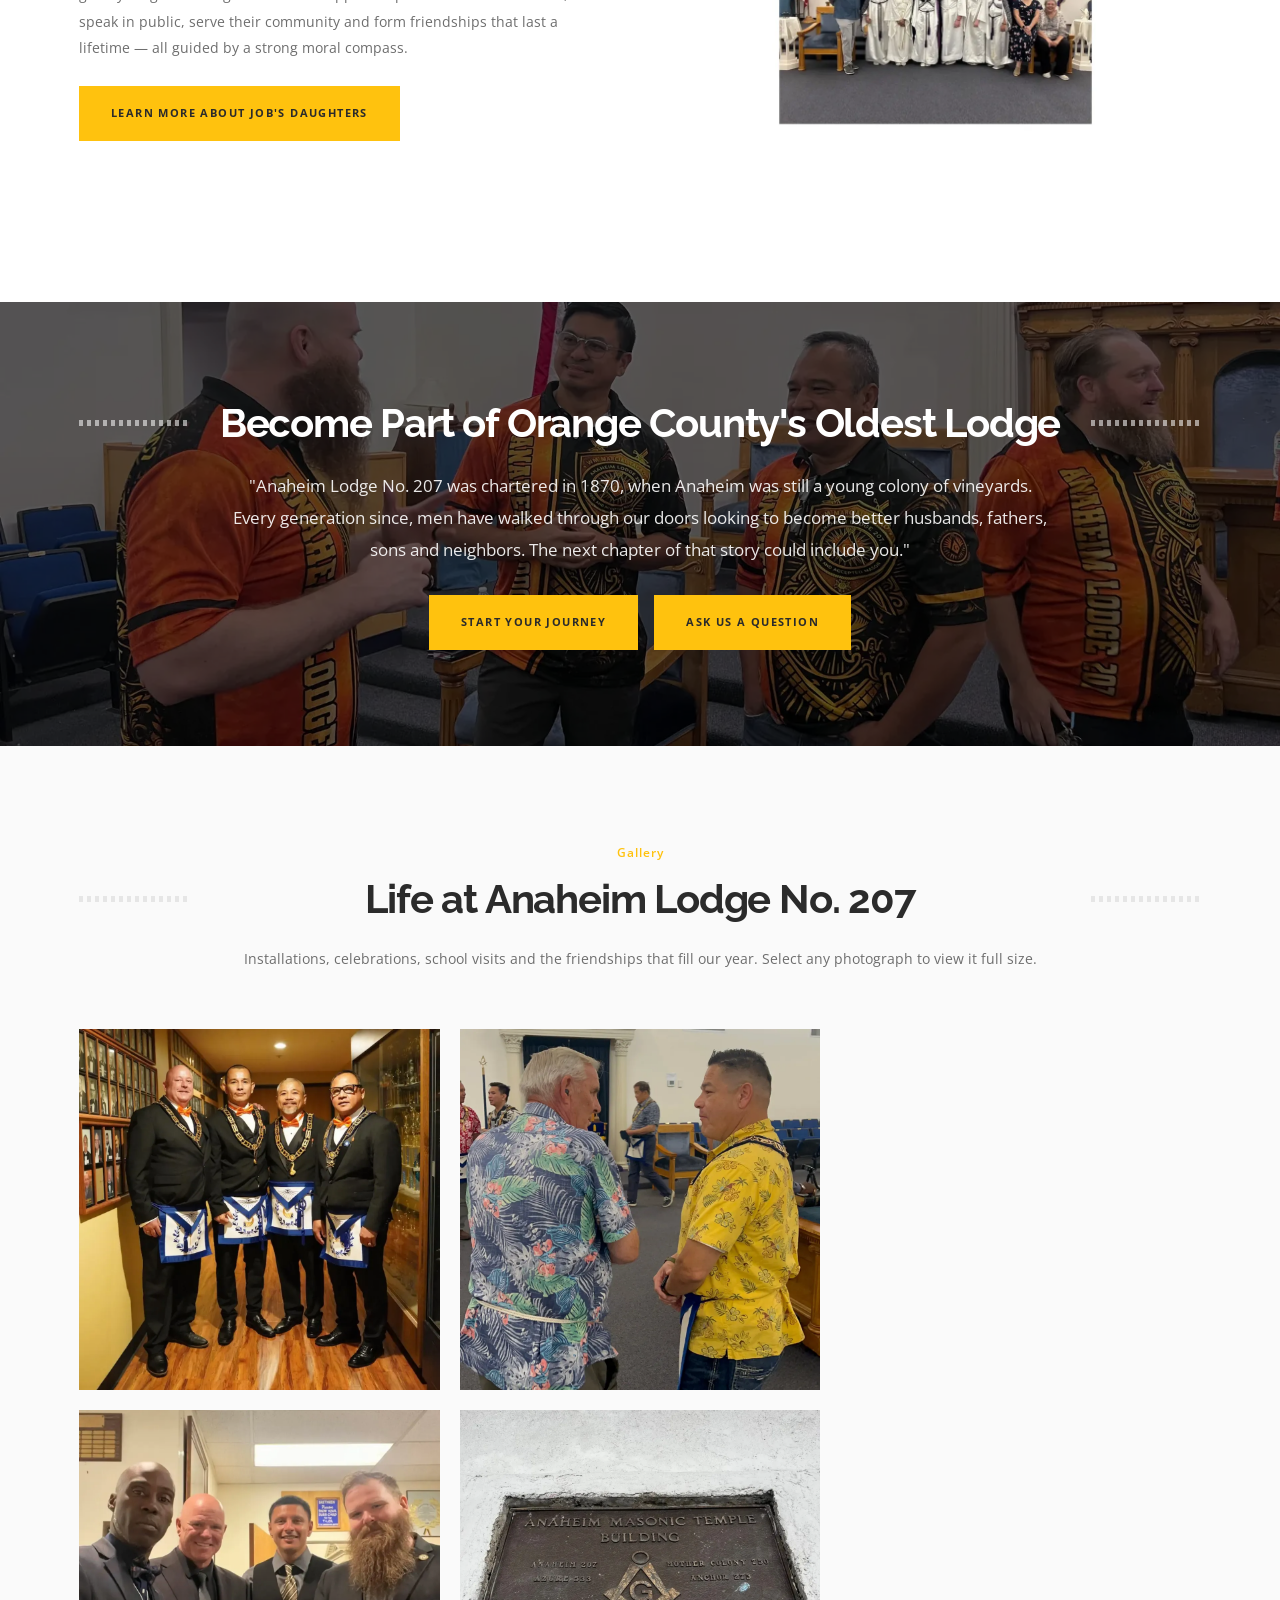
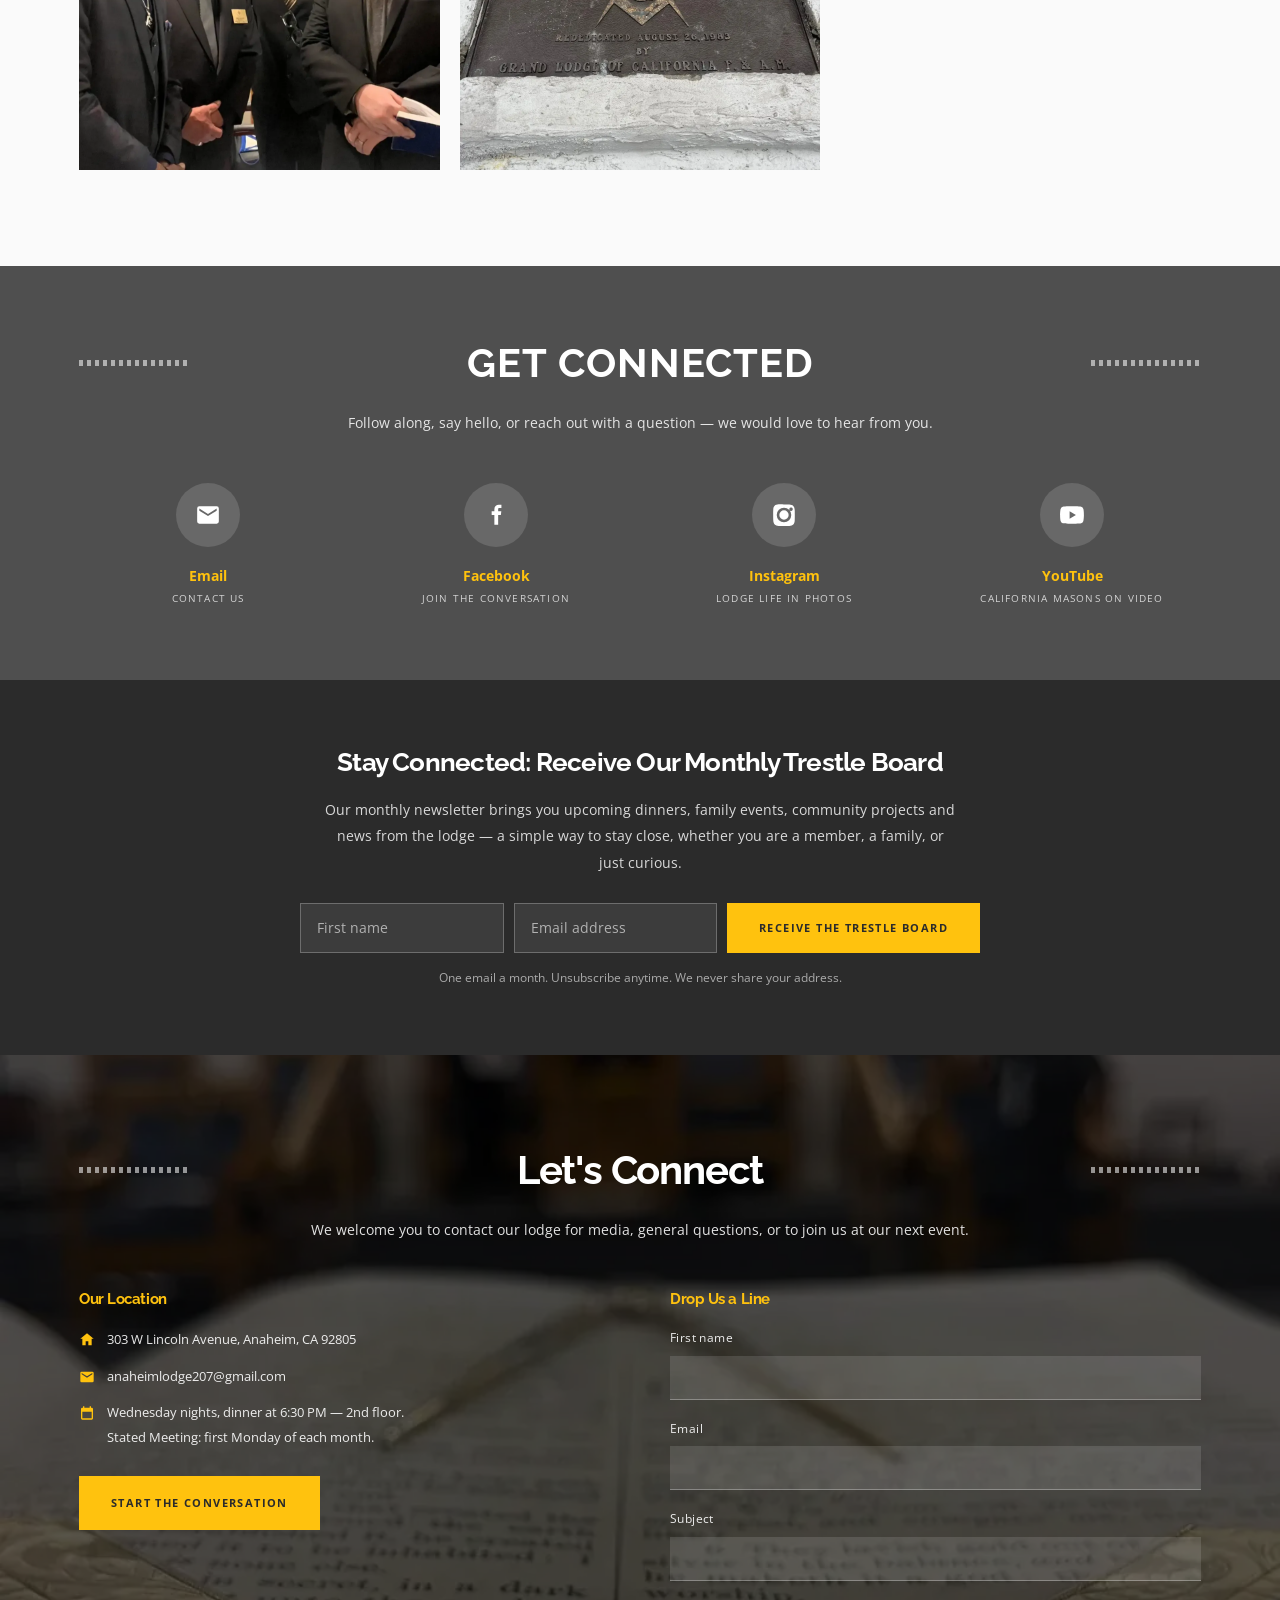
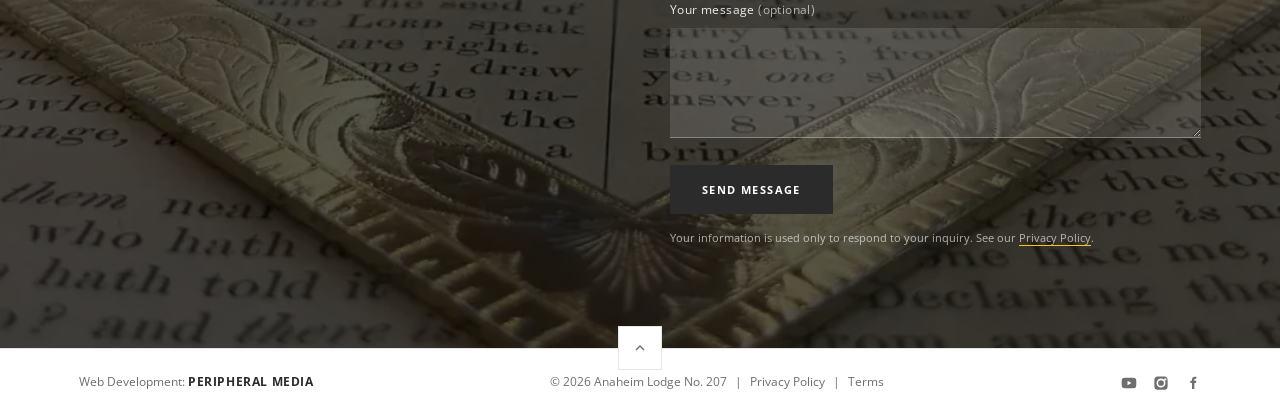
==== commit 92fdd9a0: "DeMolay photos (DeMolay International) on home + Youth Orders, precepts strip, gallery" ====
--- a/index.html
+++ b/index.html
@@ -230,18 +230,12 @@
   <div class="wrap">
     <div class="center">
       <div class="rule-title"><h2>Raising the Next Generation of Leaders</h2></div>
-      <p class="wrap--narrow" style="margin:0 auto 64px">A family lodge looks after its young people. Anaheim Lodge is proud to host and support two Masonic youth organizations where boys and girls build confidence, leadership and lifelong friendships &mdash; guided by adults who care.</p>
+      <p class="wrap--narrow" style="margin:0 auto 64px">A family lodge looks after its young people. Anaheim Lodge is proud to sponsor and support two Masonic youth organizations where boys and girls build confidence, leadership and lifelong friendships &mdash; guided by adults who care.</p>
     </div>
 
     <div class="split" style="margin-bottom:70px">
       <div class="split__media">
-        <div class="precepts" role="img" aria-label="The seven precepts of DeMolay">
-          <p class="precepts__eyebrow">The Seven Precepts of DeMolay</p>
-          <ol>
-            <li>Filial Love</li><li>Reverence</li><li>Courtesy</li><li>Comradeship</li><li>Fidelity</li><li>Cleanness</li><li>Patriotism</li>
-          </ol>
-          <p class="precepts__foot">Virtues every DeMolay strives to live by</p>
-        </div>
+        <img src="assets/img/demolay-02.webp" width="1200" height="900" loading="lazy" decoding="async" alt="Young men in DeMolay shirts sharing a laugh outdoors">
       </div>
       <div>
         <h2 style="font-size:26px">Walt Disney Chapter, Order of DeMolay</h2>
--- a/assets/css/site.css
+++ b/assets/css/site.css
@@ -1046,3 +1046,5 @@
 .precepts li { font-family: var(--display); font-weight: 700; font-size: 19px; padding: 5px 0; color: var(--white); break-inside: avoid; }
 .precepts__foot { color: rgba(255,255,255,.65) !important; font-size: 12px !important; margin: 14px 0 0 !important; }
 @media (max-width: 760px) { .precepts li { font-size: 16px; padding: 3px 0; } .precepts { padding: 22px 16px; } }
+.precepts--strip { aspect-ratio: auto; padding: 34px 24px; }
+.precepts--strip ol { columns: auto; display: flex; flex-wrap: wrap; justify-content: center; gap: 6px 30px; }
